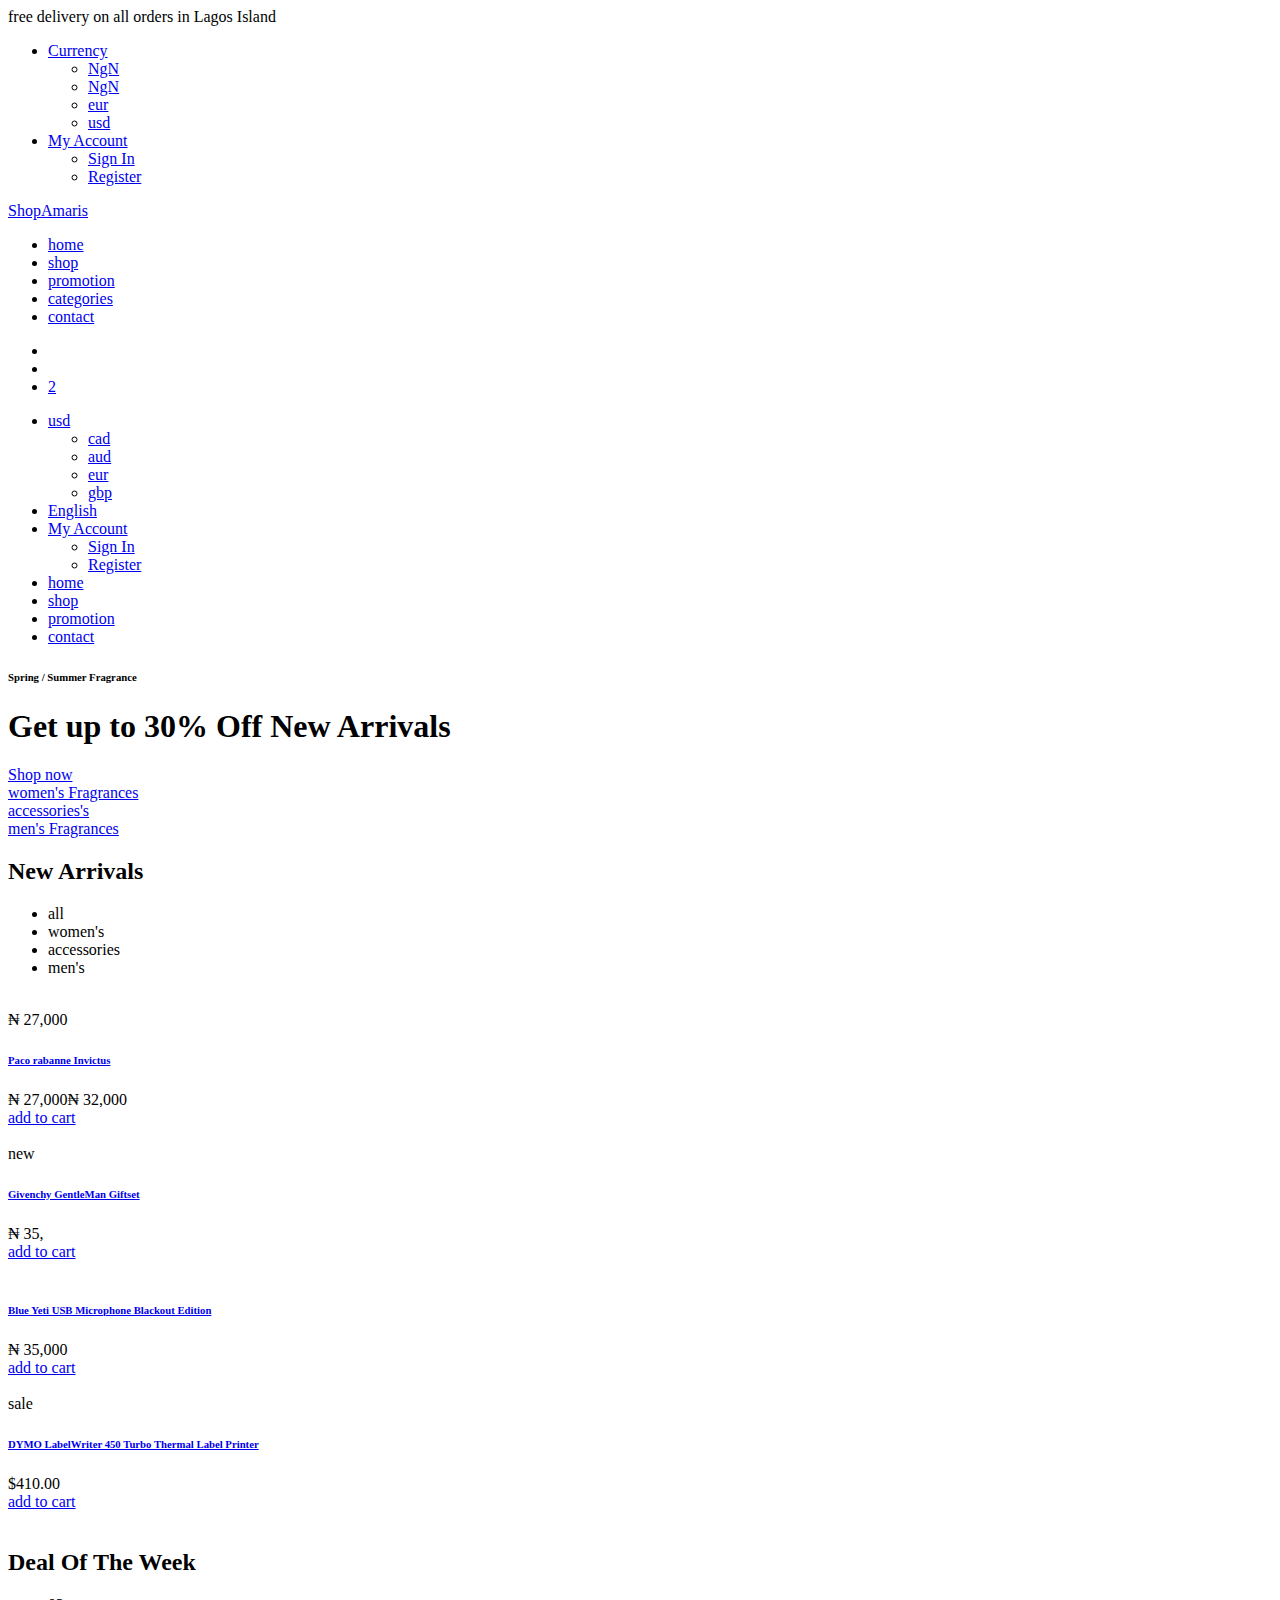
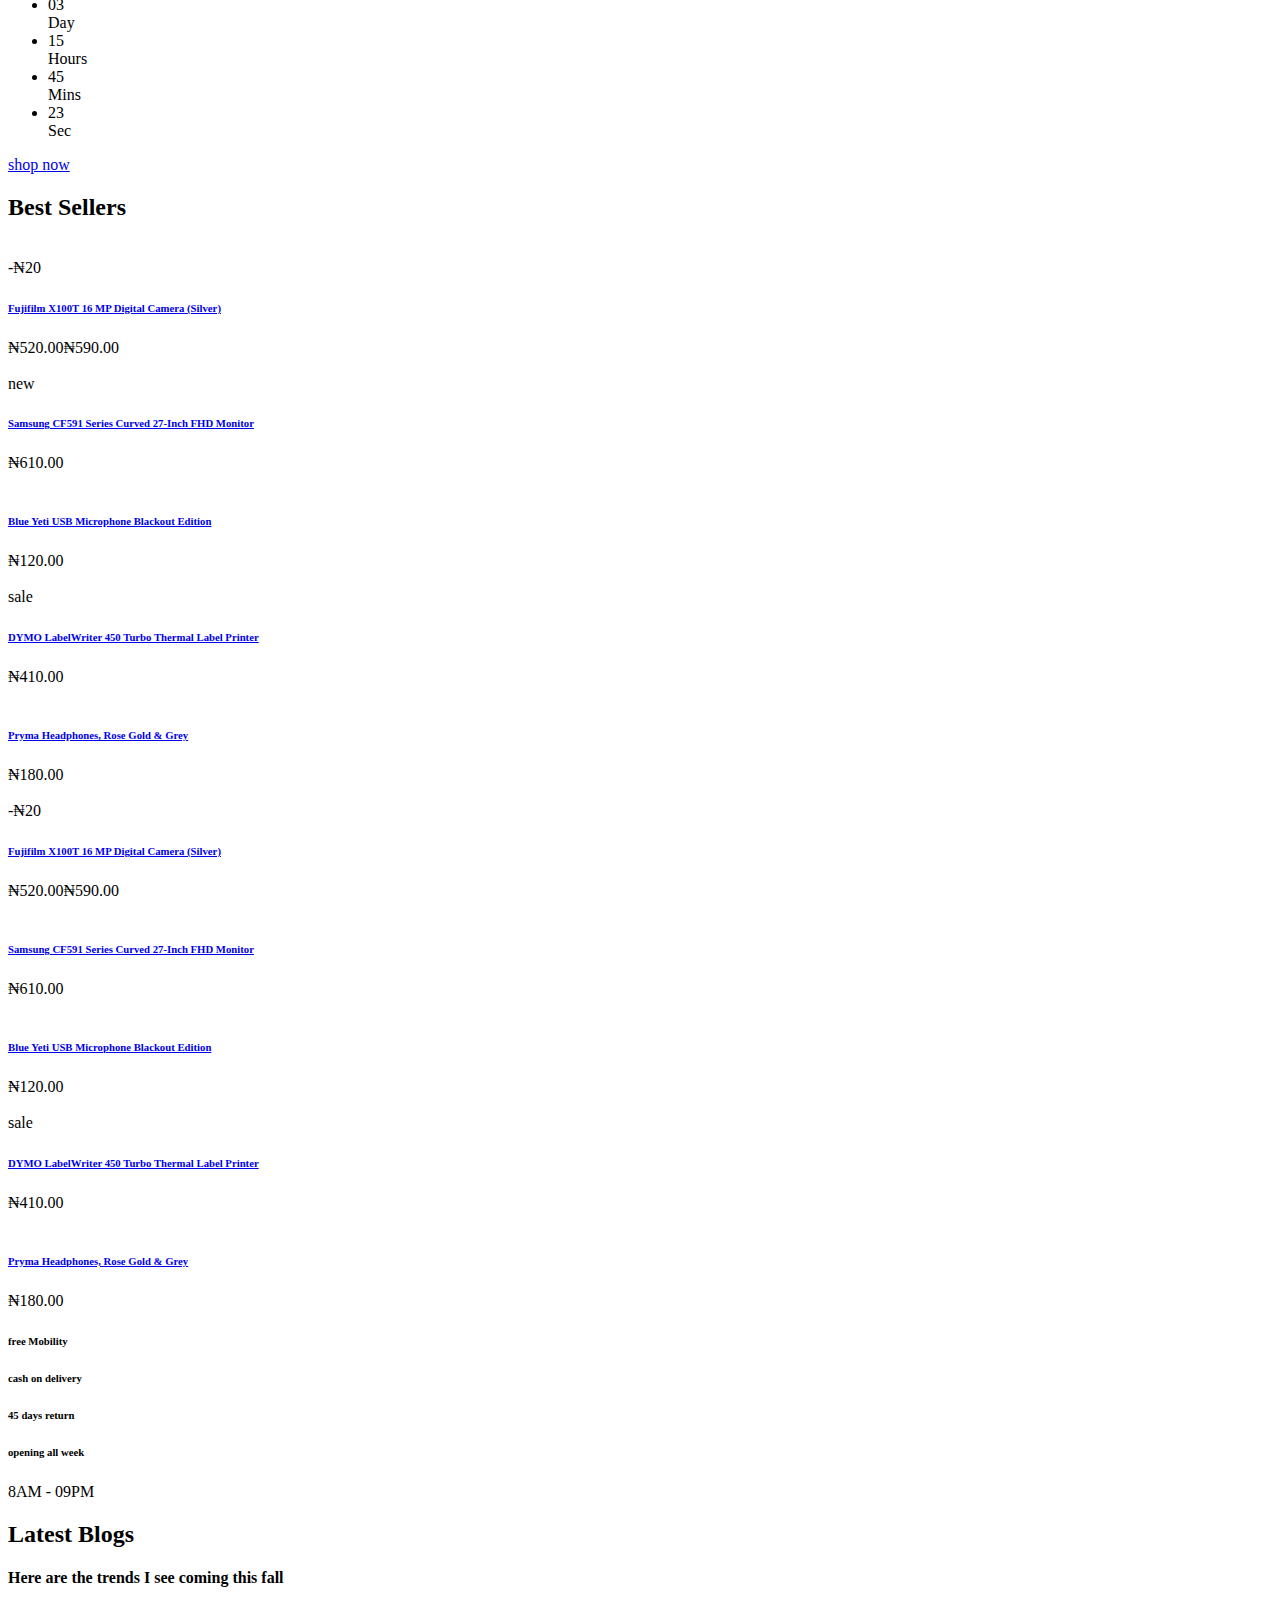
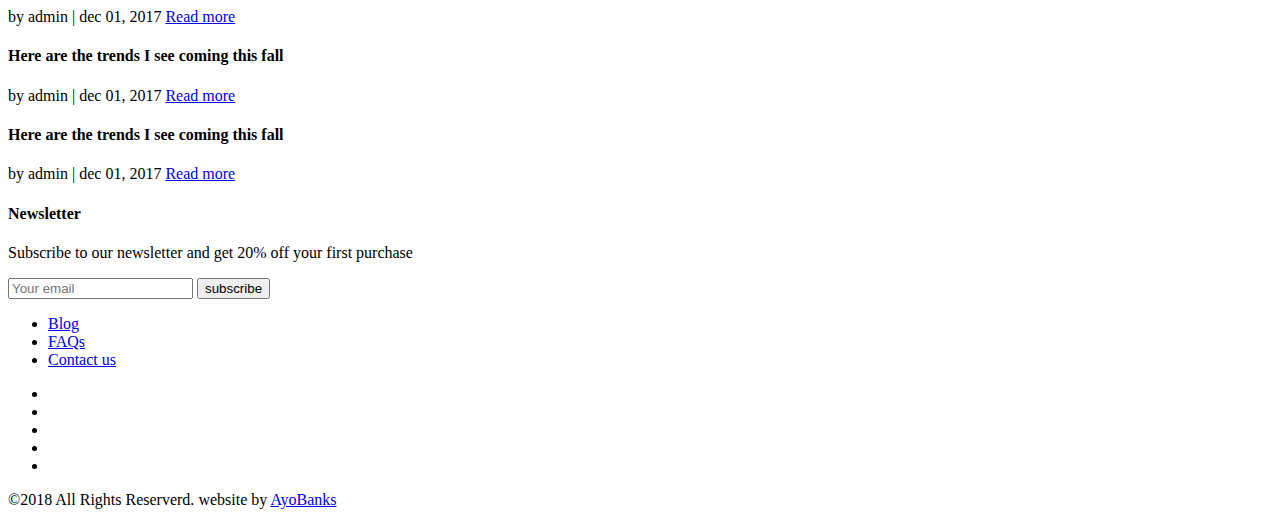
==== site/index.html @ 8f97633c "Obum's" ====
<!DOCTYPE html>
<html lang="en">
<head>
<title>Shopamaris</title>
<link rel="icon" href="shop.jpg" type="image/gif" sizes="40x40">
<meta charset="utf-8">
<meta http-equiv="X-UA-Compatible" content="IE=edge">
<meta name="description" content="Colo Shop Template">
<meta name="viewport" content="width=device-width, initial-scale=1">
<link rel="stylesheet" type="text/css" href="styles/bootstrap4/bootstrap.min.css">
<link href="plugins/font-awesome-4.7.0/css/font-awesome.min.css" rel="stylesheet" type="text/css">
<link rel="stylesheet" type="text/css" href="plugins/OwlCarousel2-2.2.1/owl.carousel.css">
<link rel="stylesheet" type="text/css" href="plugins/OwlCarousel2-2.2.1/owl.theme.default.css">
<link rel="stylesheet" type="text/css" href="plugins/OwlCarousel2-2.2.1/animate.css">
<link rel="stylesheet" type="text/css" href="styles/main_styles.css">
<link rel="stylesheet" type="text/css" href="styles/responsive.css">
</head>

<body>

<div class="super_container">

	<!-- Header -->

	<header class="header trans_300">

		<!-- Top Navigation -->

		<div class="top_nav">
			<div class="container">
				<div class="row">
					<div class="col-md-6">
						<div class="top_nav_left">free delivery on all orders in Lagos Island </div>
					</div>
					<div class="col-md-6 text-right">
						<div class="top_nav_right">
							<ul class="top_nav_menu">

								<!-- Currency / Language / My Account -->

								<li class="currency">
									<a href="#">
										Currency
										<i class="fa fa-angle-down"></i>
									</a>
									<ul class="currency_selection">
										<li><a href="#">NgN</a></li>
										<li><a href="#">NgN</a></li>
										<li><a href="#">eur</a></li>
										<li><a href="#">usd</a></li>
									</ul>
								</li>
								<!----<li class="language">
									<a href="#">
										English
										<i class="fa fa-angle-down"></i>
									</a>
									<ul class="language_selection">
										<li><a href="#">French</a></li>
										<li><a href="#">Italian</a></li>
										<li><a href="#">German</a></li>
										<li><a href="#">Spanish</a></li>
									</ul>-->
								</li>
								<li class="account">
									<a href="#">
										My Account
										<i class="fa fa-angle-down"></i>
									</a>
									<ul class="account_selection">
										<li><a href="#"><i class="fa fa-sign-in" aria-hidden="true"></i>Sign In</a></li>
										<li><a href="#"><i class="fa fa-user-plus" aria-hidden="true"></i>Register</a></li>
									</ul>
								</li>
							</ul>
						</div>
					</div>
				</div>
			</div>
		</div>

		<!-- Main Navigation -->

		<div class="main_nav_container">
			<div class="container">
				<div class="row">
					<div class="col-lg-12 text-right">
						<div class="logo_container">
							<a href="#">Shop<span>Amaris</span></a>
						</div>
						<nav class="navbar">
							<ul class="navbar_menu">
								<li><a href="#">home</a></li>
								<li><a href="#">shop</a></li>
								<li><a href="#">promotion</a></li>
								<li><a href="categories.html">categories</a></li>
								<li><a href="contact.html">contact</a></li>
							</ul>
							<ul class="navbar_user">
								<li><a href="#"><i class="fa fa-search" aria-hidden="true"></i></a></li>
								<li><a href="#"><i class="fa fa-user" aria-hidden="true"></i></a></li>
								<li class="checkout">
									<a href="#">
										<i class="fa fa-shopping-cart" aria-hidden="true"></i>
										<span id="checkout_items" class="checkout_items">2</span>
									</a>
								</li>
							</ul>
							<div class="hamburger_container">
								<i class="fa fa-bars" aria-hidden="true"></i>
							</div>
						</nav>
					</div>
				</div>
			</div>
		</div>

	</header>

	<div class="fs_menu_overlay"></div>
	<div class="hamburger_menu">
		<div class="hamburger_close"><i class="fa fa-times" aria-hidden="true"></i></div>
		<div class="hamburger_menu_content text-right">
			<ul class="menu_top_nav">
				<li class="menu_item has-children">
					<a href="#">
						usd
						<i class="fa fa-angle-down"></i>
					</a>
					<ul class="menu_selection">
						<li><a href="#">cad</a></li>
						<li><a href="#">aud</a></li>
						<li><a href="#">eur</a></li>
						<li><a href="#">gbp</a></li>
					</ul>
				</li>
				<li class="menu_item has-children">
					<a href="#">
						English
						<i class="fa fa-angle-down"></i>
					</a>
					<!----<ul class="menu_selection">
						<li><a href="#">French</a></li>
						<li><a href="#">Italian</a></li>
						<li><a href="#">German</a></li>
						<li><a href="#">Spanish</a></li>
					</ul>-->
				</li>
				<li class="menu_item has-children">
					<a href="#">
						My Account
						<i class="fa fa-angle-down"></i>
					</a>
					<ul class="menu_selection">
						<li><a href="#"><i class="fa fa-sign-in" aria-hidden="true"></i>Sign In</a></li>
						<li><a href="#"><i class="fa fa-user-plus" aria-hidden="true"></i>Register</a></li>
					</ul>
				</li>
				<li class="menu_item"><a href="#">home</a></li>
				<li class="menu_item"><a href="#">shop</a></li>
				<li class="menu_item"><a href="#">promotion</a></li>
				<li class="menu_item"><a href="#">contact</a></li>
			</ul>
		</div>
	</div>

	<!-- Slider -->

	<div class="main_slider" style="background-image:url(images/titi11.jpg)">
		<div class="container fill_height">
			<div class="row align-items-center fill_height">
				<div class="col">
					<div class="main_slider_content">
						<h6>Spring / Summer Fragrance</h6>
						<h1>Get up to 30% Off New Arrivals</h1>
						<div class="red_button shop_now_button"><a href="#">Shop now</a></div>
					</div>
				</div>
			</div>
		</div>
	</div>

	<!-- Banner -->

	<div class="banner">
		<div class="container">
			<div class="row">
				<div class="col-md-4">
					<div class="banner_item align-items-center" style="background-image:url(images/titi8.jpg)">
						<div class="banner_category">
							<a href="categories.html">women's Fragrances</a>
						</div>
					</div>
				</div>
				<div class="col-md-4">
					<div class="banner_item align-items-center" style="background-image:url(images/banner_2.jpg)">
						<div class="banner_category">
							<a href="categories.html">accessories's</a>
						</div>
					</div>
				</div>
				<div class="col-md-4">
					<div class="banner_item align-items-center" style="background-image:url(images/banner_3.jpg)">
						<div class="banner_category">
							<a href="categories.html">men's Fragrances</a>
						</div>
					</div>
				</div>
			</div>
		</div>
	</div>

	<!-- New Arrivals -->

	<div class="new_arrivals">
		<div class="container">
			<div class="row">
				<div class="col text-center">
					<div class="section_title new_arrivals_title">
						<h2>New Arrivals</h2>
					</div>
				</div>
			</div>
			<div class="row align-items-center">
				<div class="col text-center">
					<div class="new_arrivals_sorting">
						<ul class="arrivals_grid_sorting clearfix button-group filters-button-group">
							<li class="grid_sorting_button button d-flex flex-column justify-content-center align-items-center active is-checked" data-filter="*">all</li>
							<li class="grid_sorting_button button d-flex flex-column justify-content-center align-items-center" data-filter=".women">women's</li>
							<li class="grid_sorting_button button d-flex flex-column justify-content-center align-items-center" data-filter=".accessories">accessories</li>
							<li class="grid_sorting_button button d-flex flex-column justify-content-center align-items-center" data-filter=".men">men's</li>
						</ul>
					</div>
				</div>
			</div>
			<div class="row">
				<div class="col">
					<div class="product-grid" data-isotope='{ "itemSelector": ".product-item", "layoutMode": "fitRows" }'>

						<!-- Product 1 -->

						<div class="product-item men">
							<div class="product discount product_filter">
								<div class="product_image">
									<img src="images/paco.jpg" alt="">
								</div>
								<div class="favorite favorite_left"></div>
								<div class="product_bubble product_bubble_right product_bubble_red d-flex flex-column align-items-center"><span>&#8358; 27,000</span></div>
								<div class="product_info">
									<h6 class="product_name"><a href="single.html">Paco rabanne Invictus</a></h6>
									<div class="product_price">&#8358; 27,000<span>&#8358; 32,000<span></div>
								</div>
							</div>
							<div class="red_button add_to_cart_button"><a href="#">add to cart</a></div>
						</div>

						<!-- Product 2 -->

						<div class="product-item women">
							<div class="product product_filter">
								<div class="product_image">
									<img src="images/givenchy.jpg" alt="">
								</div>
								<div class="favorite"></div>
								<div class="product_bubble product_bubble_left product_bubble_green d-flex flex-column align-items-center"><span>new</span></div>
								<div class="product_info">
									<h6 class="product_name"><a href="single.html">Givenchy GentleMan Giftset</a></h6>
									<div class="product_price">&#8358; 35,</div>
								</div>
							</div>
							<div class="red_button add_to_cart_button"><a href="#">add to cart</a></div>
						</div>

						<!-- Product 3 -->

						<div class="product-item women">
							<div class="product product_filter">
								<div class="product_image">
									<img src="images/lacome.jpg" alt="">
								</div>
								<div class="favorite"></div>
								<div class="product_info">
									<h6 class="product_name"><a href="single.html">Blue Yeti USB Microphone Blackout Edition</a></h6>
									<div class="product_price">&#8358; 35,000</div>
								</div>
							</div>
							<div class="red_button add_to_cart_button"><a href="#">add to cart</a></div>
						</div>

						<!-- Product 4 -->

						<div class="product-item accessories">
							<div class="product product_filter">
								<div class="product_image">
									<img src="images/orange.jpg" alt="">
								</div>
								<div class="product_bubble product_bubble_right product_bubble_red d-flex flex-column align-items-center"><span>sale</span></div>
								<div class="favorite favorite_left"></div>
								<div class="product_info">
									<h6 class="product_name"><a href="single.html">DYMO LabelWriter 450 Turbo Thermal Label Printer</a></h6>
									<div class="product_price">$410.00</div>
								</div>
							</div>
							<div class="red_button add_to_cart_button"><a href="#">add to cart</a></div>
						</div>

						<!-- Product 5 -->

						<!---<div class="product-item women men">
							<div class="product product_filter">
								<div class="product_image">
									<img src="images/supreme.jpg" alt="">
								</div>
								<div class="favorite"></div>
								<div class="product_info">
									<h6 class="product_name"><a href="single.html">Pryma Headphones, Rose Gold & Grey</a></h6>
									<div class="product_price">$180.00</div>
								</div>
							</div>
							<div class="red_button add_to_cart_button"><a href="#">add to cart</a></div>
						</div>

						<!-- Product 6 

						<div class="product-item accessories">
							<div class="product discount product_filter">
								<div class="product_image">
									<img src="images/Rogue man Rihanna.jpg" alt="">
								</div>
								<div class="favorite favorite_left"></div>
								<div class="product_bubble product_bubble_right product_bubble_red d-flex flex-column align-items-center"><span></span></div>
								<div class="product_info">
									<h6 class="product_name"><a href="#single.html">Ayobanks Sun Shades</a></h6>
									<div class="product_price">$520.00<span>$590.00</span></div>
								</div>
							</div>
							<div class="red_button add_to_cart_button"><a href="#">add to cart</a></div>
						</div>

						<!-- Product 7 

						<div class="product-item women">
							<div class="product product_filter">
								<div class="product_image">
									<img src="images/black.jpg" alt="">
								</div>
								<div class="favorite"></div>
								<div class="product_info">
									<h6 class="product_name"><a href="single.html">Samsung CF591 Series Curved 27-Inch FHD Monitor</a></h6>
									<div class="product_price">$610.00</div>
								</div>
							</div>
							<div class="red_button add_to_cart_button"><a href="#">add to cart</a></div>
						</div>

						<!-- Product 8 

						<div class="product-item accessories">
							<div class="product product_filter">
								<div class="product_image">
									<img src="images/titi3.jpg" alt="">
								</div>
								<div class="favorite"></div>
								<div class="product_info">
									<h6 class="product_name"><a href="single.html">Blue Yeti USB Microphone Blackout Edition</a></h6>
									<div class="product_price">$120.00</div>
								</div>
							</div>
							<div class="red_button add_to_cart_button"><a href="#">add to cart</a></div>
						</div>

						<!-- Product 9 

						<div class="product-item men">
							<div class="product product_filter">
								<div class="product_image">
									<img src="images/titi9.jpg" alt="">
								</div>
								<div class="product_bubble product_bubble_right product_bubble_red d-flex flex-column align-items-center"><span>sale</span></div>
								<div class="favorite favorite_left"></div>
								<div class="product_info">
									<h6 class="product_name"><a href="single.html">DYMO LabelWriter 450 Turbo Thermal Label Printer</a></h6>
									<div class="product_price">$410.00</div>
								</div>
							</div>
							<div class="red_button add_to_cart_button"><a href="#">add to cart</a></div>
						</div>

						<!-- Product 10 

						<div class="product-item men">
							<div class="product product_filter">
								<div class="product_image">
									<img src="images/titi7.jpg" alt="">
								</div>
								<div class="favorite"></div>
								<div class="product_info">
									<h6 class="product_name"><a href="single.html">Pryma Headphones, Rose Gold & Grey</a></h6>
									<div class="product_price">$180.00</div>
								</div>
							</div>
							<div class="red_button add_to_cart_button"><a href="#">add to cart</a></div>
						</div>-->
					</div>
				</div>
			</div>
		</div>
	</div>

	<!-- Deal of the week -->

	<div class="deal_ofthe_week">
		<div class="container">
			<div class="row align-items-center">
				<div class="col-lg-6">
					<div class="deal_ofthe_week_img">
						<img src="images/titi6.jpg" alt="">
					</div>
				</div>
				<div class="col-lg-6 text-right deal_ofthe_week_col">
					<div class="deal_ofthe_week_content d-flex flex-column align-items-center float-right">
						<div class="section_title">
							<h2>Deal Of The Week</h2>
						</div>
						<ul class="timer">
							<li class="d-inline-flex flex-column justify-content-center align-items-center">
								<div id="day" class="timer_num">03</div>
								<div class="timer_unit">Day</div>
							</li>
							<li class="d-inline-flex flex-column justify-content-center align-items-center">
								<div id="hour" class="timer_num">15</div>
								<div class="timer_unit">Hours</div>
							</li>
							<li class="d-inline-flex flex-column justify-content-center align-items-center">
								<div id="minute" class="timer_num">45</div>
								<div class="timer_unit">Mins</div>
							</li>
							<li class="d-inline-flex flex-column justify-content-center align-items-center">
								<div id="second" class="timer_num">23</div>
								<div class="timer_unit">Sec</div>
							</li>
						</ul>
						<div class="red_button deal_ofthe_week_button"><a href="#">shop now</a></div>
					</div>
				</div>
			</div>
		</div>
	</div>

	<!-- Best Sellers -->

	<div class="best_sellers">
		<div class="container">
			<div class="row">
				<div class="col text-center">
					<div class="section_title new_arrivals_title">
						<h2>Best Sellers</h2>
					</div>
				</div>
			</div>
			<div class="row">
				<div class="col">
					<div class="product_slider_container">
						<div class="owl-carousel owl-theme product_slider">

							<!-- Slide 1 -->

							<div class="owl-item product_slider_item">
								<div class="product-item">
									<div class="product discount">
										<div class="product_image">
											<img src="images/product_1.png" alt="">
										</div>
										<div class="favorite favorite_left"></div>
										<div class="product_bubble product_bubble_right product_bubble_red d-flex flex-column align-items-center"><span>-&#8358;20</span></div>
										<div class="product_info">
											<h6 class="product_name"><a href="single.html">Fujifilm X100T 16 MP Digital Camera (Silver)</a></h6>
											<div class="product_price">&#8358;520.00<span>&#8358;590.00</span></div>
										</div>
									</div>
								</div>
							</div>

							<!-- Slide 2 -->

							<div class="owl-item product_slider_item">
								<div class="product-item women">
									<div class="product">
										<div class="product_image">
											<img src="images/product_2.png" alt="">
										</div>
										<div class="favorite"></div>
										<div class="product_bubble product_bubble_left product_bubble_green d-flex flex-column align-items-center"><span>new</span></div>
										<div class="product_info">
											<h6 class="product_name"><a href="single.html">Samsung CF591 Series Curved 27-Inch FHD Monitor</a></h6>
											<div class="product_price">&#8358;610.00</div>
										</div>
									</div>
								</div>
							</div>

							<!-- Slide 3 -->

							<div class="owl-item product_slider_item">
								<div class="product-item women">
									<div class="product">
										<div class="product_image">
											<img src="images/product_3.png" alt="">
										</div>
										<div class="favorite"></div>
										<div class="product_info">
											<h6 class="product_name"><a href="single.html">Blue Yeti USB Microphone Blackout Edition</a></h6>
											<div class="product_price">&#8358;120.00</div>
										</div>
									</div>
								</div>
							</div>

							<!-- Slide 4 -->

							<div class="owl-item product_slider_item">
								<div class="product-item accessories">
									<div class="product">
										<div class="product_image">
											<img src="images/product_4.png" alt="">
										</div>
										<div class="product_bubble product_bubble_right product_bubble_red d-flex flex-column align-items-center"><span>sale</span></div>
										<div class="favorite favorite_left"></div>
										<div class="product_info">
											<h6 class="product_name"><a href="single.html">DYMO LabelWriter 450 Turbo Thermal Label Printer</a></h6>
											<div class="product_price">&#8358;410.00</div>
										</div>
									</div>
								</div>
							</div>

							<!-- Slide 5 -->

							<div class="owl-item product_slider_item">
								<div class="product-item women men">
									<div class="product">
										<div class="product_image">
											<img src="images/product_5.png" alt="">
										</div>
										<div class="favorite"></div>
										<div class="product_info">
											<h6 class="product_name"><a href="single.html">Pryma Headphones, Rose Gold & Grey</a></h6>
											<div class="product_price">&#8358;180.00</div>
										</div>
									</div>
								</div>
							</div>

							<!-- Slide 6 -->

							<div class="owl-item product_slider_item">
								<div class="product-item accessories">
									<div class="product discount">
										<div class="product_image">
											<img src="images/product_6.png" alt="">
										</div>
										<div class="favorite favorite_left"></div>
										<div class="product_bubble product_bubble_right product_bubble_red d-flex flex-column align-items-center"><span>-&#8358;20</span></div>
										<div class="product_info">
											<h6 class="product_name"><a href="single.html">Fujifilm X100T 16 MP Digital Camera (Silver)</a></h6>
											<div class="product_price">&#8358;520.00<span>&#8358;590.00</span></div>
										</div>
									</div>
								</div>
							</div>

							<!-- Slide 7 -->

							<div class="owl-item product_slider_item">
								<div class="product-item women">
									<div class="product">
										<div class="product_image">
											<img src="images/product_7.png" alt="">
										</div>
										<div class="favorite"></div>
										<div class="product_info">
											<h6 class="product_name"><a href="single.html">Samsung CF591 Series Curved 27-Inch FHD Monitor</a></h6>
											<div class="product_price">&#8358;610.00</div>
										</div>
									</div>
								</div>
							</div>

							<!-- Slide 8 -->

							<div class="owl-item product_slider_item">
								<div class="product-item accessories">
									<div class="product">
										<div class="product_image">
											<img src="images/product_8.png" alt="">
										</div>
										<div class="favorite"></div>
										<div class="product_info">
											<h6 class="product_name"><a href="single.html">Blue Yeti USB Microphone Blackout Edition</a></h6>
											<div class="product_price">&#8358;120.00</div>
										</div>
									</div>
								</div>
							</div>

							<!-- Slide 9 -->

							<div class="owl-item product_slider_item">
								<div class="product-item men">
									<div class="product">
										<div class="product_image">
											<img src="images/product_9.png" alt="">
										</div>
										<div class="product_bubble product_bubble_right product_bubble_red d-flex flex-column align-items-center"><span>sale</span></div>
										<div class="favorite favorite_left"></div>
										<div class="product_info">
											<h6 class="product_name"><a href="single.html">DYMO LabelWriter 450 Turbo Thermal Label Printer</a></h6>
											<div class="product_price">&#8358;410.00</div>
										</div>
									</div>
								</div>
							</div>

							<!-- Slide 10 -->

							<div class="owl-item product_slider_item">
								<div class="product-item men">
									<div class="product">
										<div class="product_image">
											<img src="images/product_10.png" alt="">
										</div>
										<div class="favorite"></div>
										<div class="product_info">
											<h6 class="product_name"><a href="single.html">Pryma Headphones, Rose Gold & Grey</a></h6>
											<div class="product_price">&#8358;180.00</div>
										</div>
									</div>
								</div>
							</div>
						</div>

						<!-- Slider Navigation -->

						<div class="product_slider_nav_left product_slider_nav d-flex align-items-center justify-content-center flex-column">
							<i class="fa fa-chevron-left" aria-hidden="true"></i>
						</div>
						<div class="product_slider_nav_right product_slider_nav d-flex align-items-center justify-content-center flex-column">
							<i class="fa fa-chevron-right" aria-hidden="true"></i>
						</div>
					</div>
				</div>
			</div>
		</div>
	</div>

	<!-- Benefit -->

	<div class="benefit">
		<div class="container">
			<div class="row benefit_row">
				<div class="col-lg-3 benefit_col">
					<div class="benefit_item d-flex flex-row align-items-center">
						<div class="benefit_icon"><i class="fa fa-truck" aria-hidden="true"></i></div>
						<div class="benefit_content">
							<h6>free Mobility</h6>
							<p></p>
						</div>
					</div>
				</div>
				<div class="col-lg-3 benefit_col">
					<div class="benefit_item d-flex flex-row align-items-center">
						<div class="benefit_icon"><i class="fa fa-money" aria-hidden="true"></i></div>
						<div class="benefit_content">
							<h6>cash on delivery</h6>
							<p></p>
						</div>
					</div>
				</div>
				<div class="col-lg-3 benefit_col">
					<div class="benefit_item d-flex flex-row align-items-center">
						<div class="benefit_icon"><i class="fa fa-undo" aria-hidden="true"></i></div>
						<div class="benefit_content">
							<h6>45 days return</h6>
							<p></p>
						</div>
					</div>
				</div>
				<div class="col-lg-3 benefit_col">
					<div class="benefit_item d-flex flex-row align-items-center">
						<div class="benefit_icon"><i class="fa fa-clock-o" aria-hidden="true"></i></div>
						<div class="benefit_content">
							<h6>opening all week</h6>
							<p>8AM - 09PM</p>
						</div>
					</div>
				</div>
			</div>
		</div>
	</div>

	<!-- Blogs -->

	<div class="blogs">
		<div class="container">
			<div class="row">
				<div class="col text-center">
					<div class="section_title">
						<h2>Latest Blogs</h2>
					</div>
				</div>
			</div>
			<div class="row blogs_container">
				<div class="col-lg-4 blog_item_col">
					<div class="blog_item">
						<div class="blog_background" style="background-image:url(images/blog_1.jpg)"></div>
						<div class="blog_content d-flex flex-column align-items-center justify-content-center text-center">
							<h4 class="blog_title">Here are the trends I see coming this fall</h4>
							<span class="blog_meta">by admin | dec 01, 2017</span>
							<a class="blog_more" href="#">Read more</a>
						</div>
					</div>
				</div>
				<div class="col-lg-4 blog_item_col">
					<div class="blog_item">
						<div class="blog_background" style="background-image:url(images/blog_2.jpg)"></div>
						<div class="blog_content d-flex flex-column align-items-center justify-content-center text-center">
							<h4 class="blog_title">Here are the trends I see coming this fall</h4>
							<span class="blog_meta">by admin | dec 01, 2017</span>
							<a class="blog_more" href="#">Read more</a>
						</div>
					</div>
				</div>
				<div class="col-lg-4 blog_item_col">
					<div class="blog_item">
						<div class="blog_background" style="background-image:url(images/blog_3.jpg)"></div>
						<div class="blog_content d-flex flex-column align-items-center justify-content-center text-center">
							<h4 class="blog_title">Here are the trends I see coming this fall</h4>
							<span class="blog_meta">by admin | dec 01, 2017</span>
							<a class="blog_more" href="#">Read more</a>
						</div>
					</div>
				</div>
			</div>
		</div>
	</div>

	<!-- Newsletter -->

	<div class="newsletter">
		<div class="container">
			<div class="row">
				<div class="col-lg-6">
					<div class="newsletter_text d-flex flex-column justify-content-center align-items-lg-start align-items-md-center text-center">
						<h4>Newsletter</h4>
						<p>Subscribe to our newsletter and get 20% off your first purchase</p>
					</div>
				</div>
				<div class="col-lg-6">
					<form action="post">
						<div class="newsletter_form d-flex flex-md-row flex-column flex-xs-column align-items-center justify-content-lg-end justify-content-center">
							<input id="newsletter_email" type="email" placeholder="Your email" required="required" data-error="Valid email is required.">
							<button id="newsletter_submit" type="submit" class="newsletter_submit_btn trans_300" value="Submit">subscribe</button>
						</div>
					</form>
				</div>
			</div>
		</div>
	</div>

	<!-- Footer -->

	<footer class="footer">
		<div class="container">
			<div class="row">
				<div class="col-lg-6">
					<div class="footer_nav_container d-flex flex-sm-row flex-column align-items-center justify-content-lg-start justify-content-center text-center">
						<ul class="footer_nav">
							<li><a href="#">Blog</a></li>
							<li><a href="#">FAQs</a></li>
							<li><a href="contact.html">Contact us</a></li>
						</ul>
					</div>
				</div>
				<div class="col-lg-6">
					<div class="footer_social d-flex flex-row align-items-center justify-content-lg-end justify-content-center">
						<ul>
							<li><a href="#"><i class="fa fa-facebook" aria-hidden="true"></i></a></li>
							<li><a href="#"><i class="fa fa-twitter" aria-hidden="true"></i></a></li>
							<li><a href="#"><i class="fa fa-instagram" aria-hidden="true"></i></a></li>
							<li><a href="#"><i class="fa fa-skype" aria-hidden="true"></i></a></li>
							<li><a href="#"><i class="fa fa-pinterest" aria-hidden="true"></i></a></li>
						</ul>
					</div>
				</div>
			</div>
			<div class="row">
				<div class="col-lg-12">
					<div class="footer_nav_container">
						<div class="cr">©2018 All Rights Reserverd.  <i class="fa fa-heart-o" aria-hidden="true"></i> website by <a href="#">AyoBanks</a></div>
					</div>
				</div>
			</div>
		</div>
	</footer>

</div>

<script src="js/jquery-3.2.1.min.js"></script>
<script src="styles/bootstrap4/popper.js"></script>
<script src="styles/bootstrap4/bootstrap.min.js"></script>
<script src="plugins/Isotope/isotope.pkgd.min.js"></script>
<script src="plugins/OwlCarousel2-2.2.1/owl.carousel.js"></script>
<script src="plugins/easing/easing.js"></script>
<script src="js/custom.js"></script>
</body>

</html>
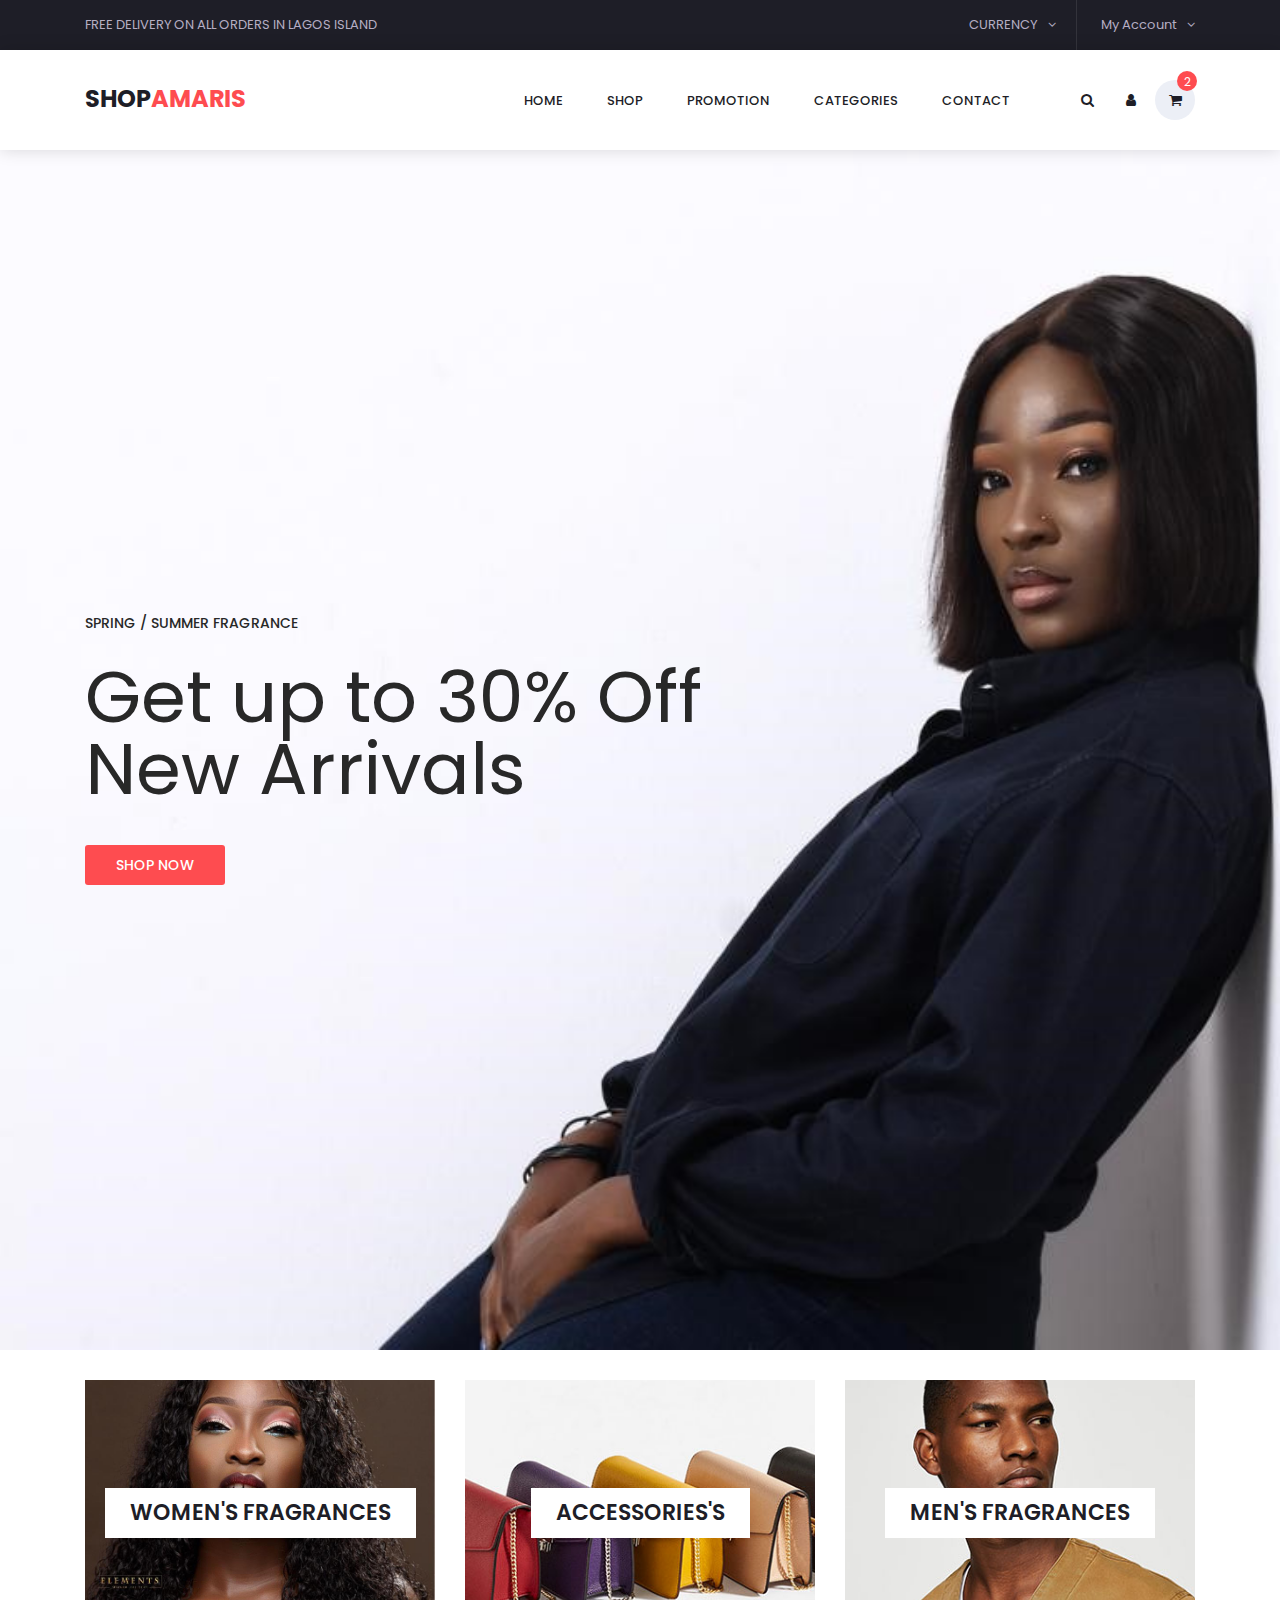
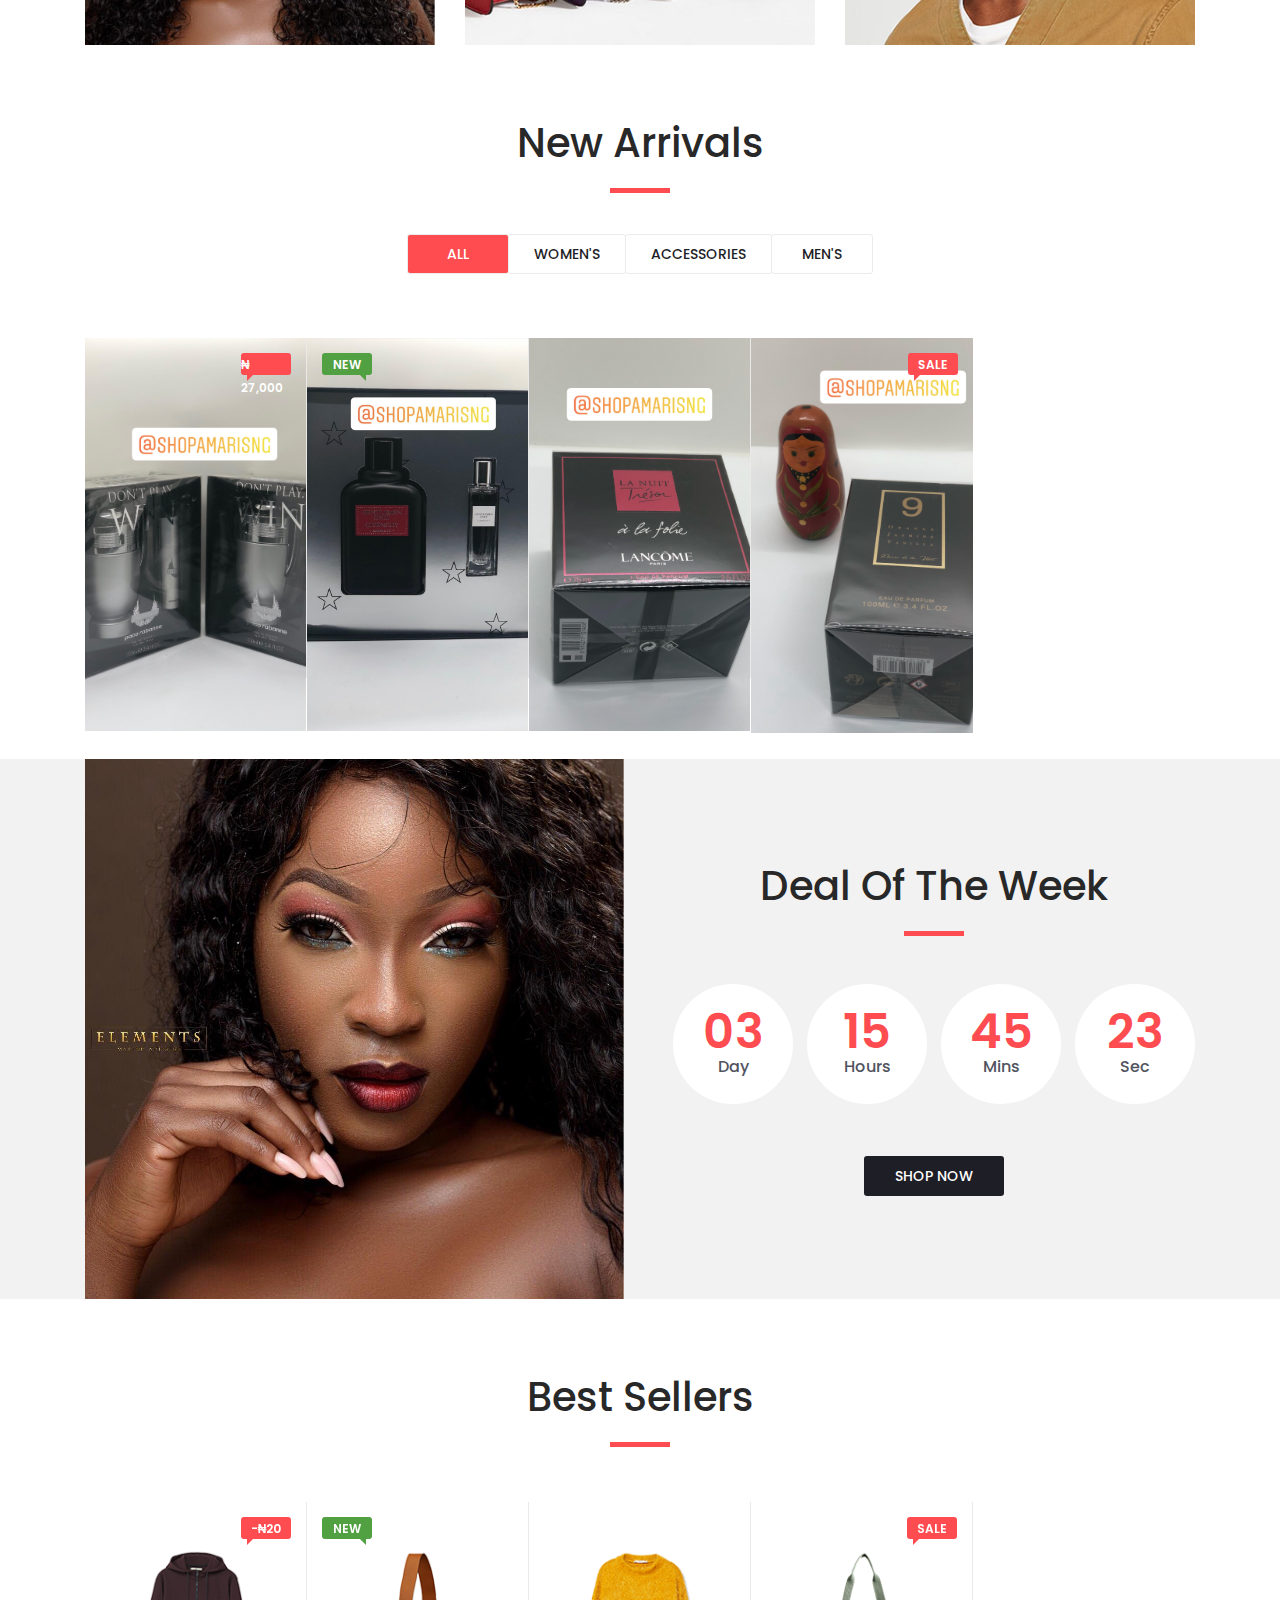
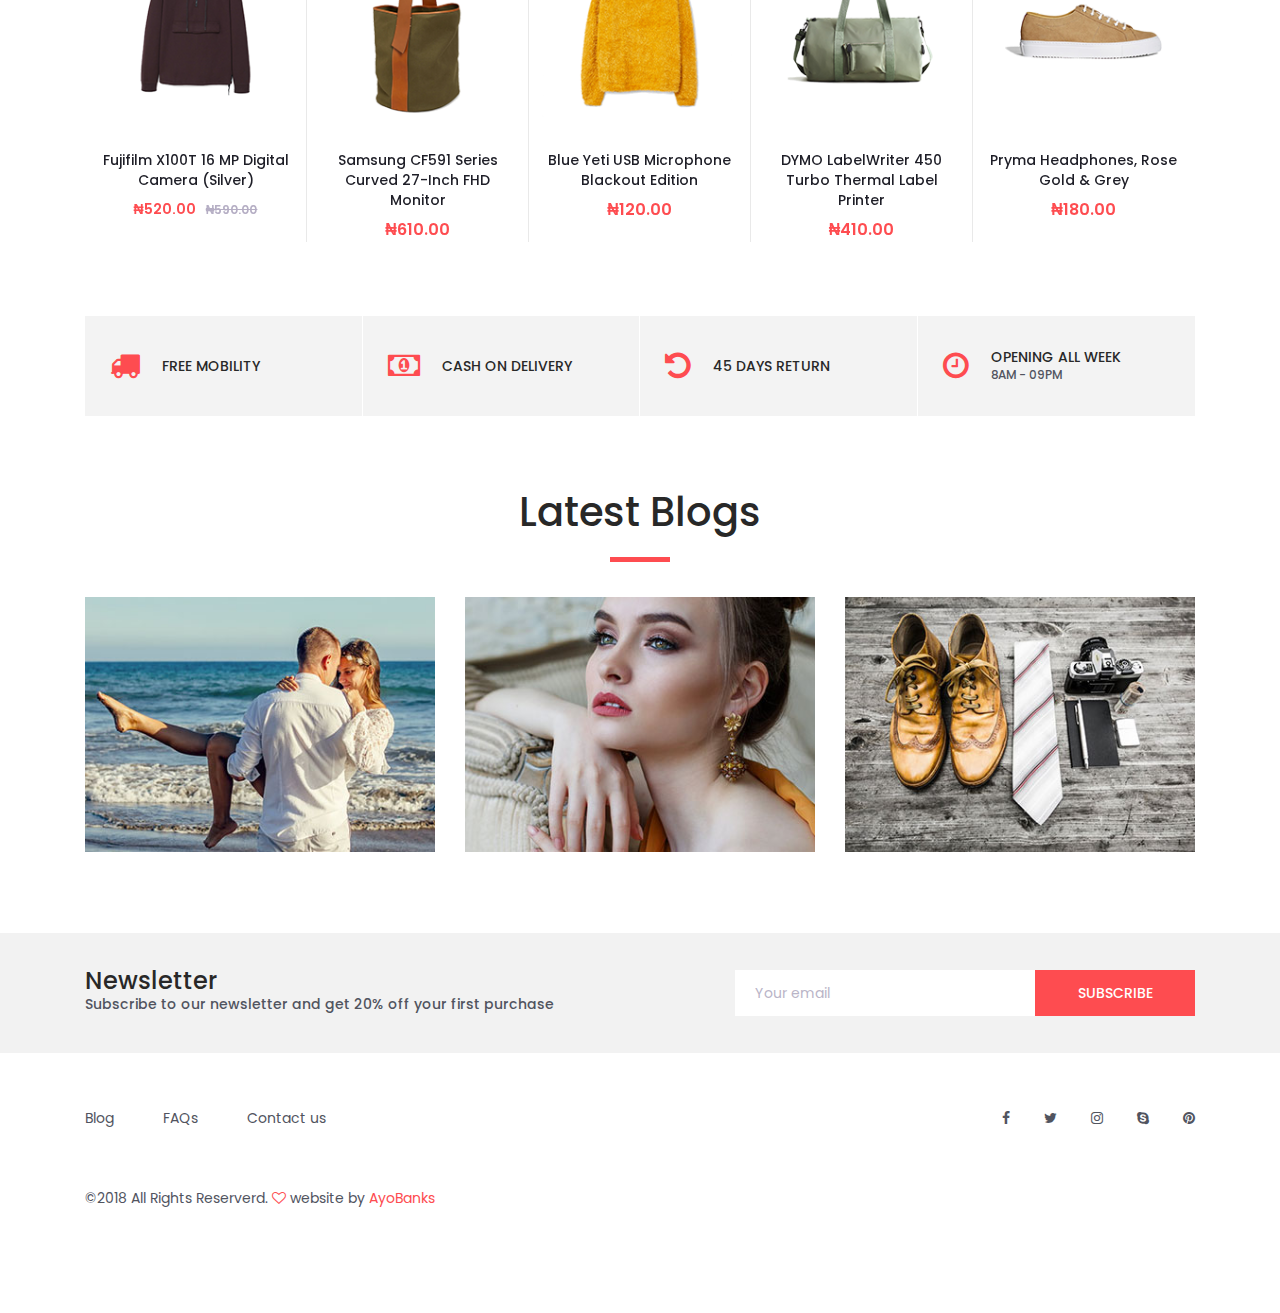
==== commit 03176f03: "Lat" ====
--- a/site/index.html
+++ b/site/index.html
@@ -1,56 +1,57 @@
 <!DOCTYPE html>
 <html lang="en">
+
 <head>
-<title>Shopamaris</title>
-<link rel="icon" href="shop.jpg" type="image/gif" sizes="40x40">
-<meta charset="utf-8">
-<meta http-equiv="X-UA-Compatible" content="IE=edge">
-<meta name="description" content="Colo Shop Template">
-<meta name="viewport" content="width=device-width, initial-scale=1">
-<link rel="stylesheet" type="text/css" href="styles/bootstrap4/bootstrap.min.css">
-<link href="plugins/font-awesome-4.7.0/css/font-awesome.min.css" rel="stylesheet" type="text/css">
-<link rel="stylesheet" type="text/css" href="plugins/OwlCarousel2-2.2.1/owl.carousel.css">
-<link rel="stylesheet" type="text/css" href="plugins/OwlCarousel2-2.2.1/owl.theme.default.css">
-<link rel="stylesheet" type="text/css" href="plugins/OwlCarousel2-2.2.1/animate.css">
-<link rel="stylesheet" type="text/css" href="styles/main_styles.css">
-<link rel="stylesheet" type="text/css" href="styles/responsive.css">
+    <title>Shopamaris</title>
+    <link rel="icon" href="shop.jpg" type="image/gif" sizes="40x40">
+    <meta charset="utf-8">
+    <meta http-equiv="X-UA-Compatible" content="IE=edge">
+    <meta name="description" content="Colo Shop Template">
+    <meta name="viewport" content="width=device-width;initial-scale=1.0">
+    <link rel="stylesheet" type="text/css" href="styles/bootstrap4/bootstrap.min.css">
+    <link href="plugins/font-awesome-4.7.0/css/font-awesome.min.css" rel="stylesheet" type="text/css">
+    <link rel="stylesheet" type="text/css" href="plugins/OwlCarousel2-2.2.1/owl.carousel.css">
+    <link rel="stylesheet" type="text/css" href="plugins/OwlCarousel2-2.2.1/owl.theme.default.css">
+    <link rel="stylesheet" type="text/css" href="plugins/OwlCarousel2-2.2.1/animate.css">
+    <link rel="stylesheet" type="text/css" href="styles/main_styles.css">
+    <link rel="stylesheet" type="text/css" href="styles/responsive.css">
 </head>
 
 <body>
 
-<div class="super_container">
-
-	<!-- Header -->
-
-	<header class="header trans_300">
-
-		<!-- Top Navigation -->
-
-		<div class="top_nav">
-			<div class="container">
-				<div class="row">
-					<div class="col-md-6">
-						<div class="top_nav_left">free delivery on all orders in Lagos Island </div>
-					</div>
-					<div class="col-md-6 text-right">
-						<div class="top_nav_right">
-							<ul class="top_nav_menu">
-
-								<!-- Currency / Language / My Account -->
-
-								<li class="currency">
-									<a href="#">
+    <div class="super_container">
+
+        <!-- Header -->
+
+        <header class="header trans_300">
+
+            <!-- Top Navigation -->
+
+            <div class="top_nav">
+                <div class="container">
+                    <div class="row">
+                        <div class="col-md-6">
+                            <div class="top_nav_left">free delivery on all orders in Lagos Island </div>
+                        </div>
+                        <div class="col-md-6 text-right">
+                            <div class="top_nav_right">
+                                <ul class="top_nav_menu">
+
+                                    <!-- Currency / Language / My Account -->
+
+                                    <li class="currency">
+                                        <a href="#">
 										Currency
 										<i class="fa fa-angle-down"></i>
 									</a>
-									<ul class="currency_selection">
-										<li><a href="#">NgN</a></li>
-										<li><a href="#">NgN</a></li>
-										<li><a href="#">eur</a></li>
-										<li><a href="#">usd</a></li>
-									</ul>
-								</li>
-								<!----<li class="language">
+                                        <ul class="currency_selection">
+                                            <li><a href="#">NgN</a></li>
+                                            <li><a href="#">NgN</a></li>
+                                            <li><a href="#">eur</a></li>
+                                            <li><a href="#">usd</a></li>
+                                        </ul>
+                                    </li>
+                                    <!----<li class="language">
 									<a href="#">
 										English
 										<i class="fa fa-angle-down"></i>
@@ -61,194 +62,194 @@
 										<li><a href="#">German</a></li>
 										<li><a href="#">Spanish</a></li>
 									</ul>-->
-								</li>
-								<li class="account">
-									<a href="#">
+                                    </li>
+                                    <li class="account">
+                                        <a href="#">
 										My Account
 										<i class="fa fa-angle-down"></i>
 									</a>
-									<ul class="account_selection">
-										<li><a href="#"><i class="fa fa-sign-in" aria-hidden="true"></i>Sign In</a></li>
-										<li><a href="#"><i class="fa fa-user-plus" aria-hidden="true"></i>Register</a></li>
-									</ul>
-								</li>
-							</ul>
-						</div>
-					</div>
-				</div>
-			</div>
-		</div>
-
-		<!-- Main Navigation -->
-
-		<div class="main_nav_container">
-			<div class="container">
-				<div class="row">
-					<div class="col-lg-12 text-right">
-						<div class="logo_container">
-							<a href="#">Shop<span>Amaris</span></a>
-						</div>
-						<nav class="navbar">
-							<ul class="navbar_menu">
-								<li><a href="#">home</a></li>
-								<li><a href="#">shop</a></li>
-								<li><a href="#">promotion</a></li>
-								<li><a href="categories.html">categories</a></li>
-								<li><a href="contact.html">contact</a></li>
-							</ul>
-							<ul class="navbar_user">
-								<li><a href="#"><i class="fa fa-search" aria-hidden="true"></i></a></li>
-								<li><a href="#"><i class="fa fa-user" aria-hidden="true"></i></a></li>
-								<li class="checkout">
-									<a href="#">
-										<i class="fa fa-shopping-cart" aria-hidden="true"></i>
-										<span id="checkout_items" class="checkout_items">2</span>
-									</a>
-								</li>
-							</ul>
-							<div class="hamburger_container">
-								<i class="fa fa-bars" aria-hidden="true"></i>
-							</div>
-						</nav>
-					</div>
-				</div>
-			</div>
-		</div>
-
-	</header>
-
-	<div class="fs_menu_overlay"></div>
-	<div class="hamburger_menu">
-		<div class="hamburger_close"><i class="fa fa-times" aria-hidden="true"></i></div>
-		<div class="hamburger_menu_content text-right">
-			<ul class="menu_top_nav">
-				<li class="menu_item has-children">
-					<a href="#">
+                                        <ul class="account_selection">
+                                            <li><a href="#"><i class="fa fa-sign-in" aria-hidden="true"></i>Sign In</a></li>
+                                            <li><a href="#"><i class="fa fa-user-plus" aria-hidden="true"></i>Register</a></li>
+                                        </ul>
+                                    </li>
+                                </ul>
+                            </div>
+                        </div>
+                    </div>
+                </div>
+            </div>
+
+            <!-- Main Navigation -->
+
+            <div class="main_nav_container">
+                <div class="container">
+                    <div class="row">
+                        <div class="col-lg-12 text-right">
+                            <div class="logo_container">
+                                <a href="#">Shop<span>Amaris</span></a>
+                            </div>
+                            <nav class="navbar">
+                                <ul class="navbar_menu">
+                                    <li><a href="#">home</a></li>
+                                    <li><a href="#">shop</a></li>
+                                    <li><a href="#">promotion</a></li>
+                                    <li><a href="categories.html">categories</a></li>
+                                    <li><a href="contact.html">contact</a></li>
+                                </ul>
+                                <ul class="navbar_user">
+                                    <li><a href="#"><i class="fa fa-search" aria-hidden="true"></i></a></li>
+                                    <li><a href="#"><i class="fa fa-user" aria-hidden="true"></i></a></li>
+                                    <li class="checkout">
+                                        <a href="#">
+                                            <i class="fa fa-shopping-cart" aria-hidden="true"></i>
+                                            <span id="checkout_items" class="checkout_items">2</span>
+                                        </a>
+                                    </li>
+                                </ul>
+                                <div class="hamburger_container">
+                                    <i class="fa fa-bars" aria-hidden="true"></i>
+                                </div>
+                            </nav>
+                        </div>
+                    </div>
+                </div>
+            </div>
+
+        </header>
+
+        <div class="fs_menu_overlay"></div>
+        <div class="hamburger_menu">
+            <div class="hamburger_close"><i class="fa fa-times" aria-hidden="true"></i></div>
+            <div class="hamburger_menu_content text-right">
+                <ul class="menu_top_nav">
+                    <li class="menu_item has-children">
+                        <a href="#">
 						usd
 						<i class="fa fa-angle-down"></i>
 					</a>
-					<ul class="menu_selection">
-						<li><a href="#">cad</a></li>
-						<li><a href="#">aud</a></li>
-						<li><a href="#">eur</a></li>
-						<li><a href="#">gbp</a></li>
-					</ul>
-				</li>
-				<li class="menu_item has-children">
-					<a href="#">
+                        <ul class="menu_selection">
+                            <li><a href="#">cad</a></li>
+                            <li><a href="#">aud</a></li>
+                            <li><a href="#">eur</a></li>
+                            <li><a href="#">gbp</a></li>
+                        </ul>
+                    </li>
+                    <li class="menu_item has-children">
+                        <a href="#">
 						English
 						<i class="fa fa-angle-down"></i>
 					</a>
-					<!----<ul class="menu_selection">
+                        <!----<ul class="menu_selection">
 						<li><a href="#">French</a></li>
 						<li><a href="#">Italian</a></li>
 						<li><a href="#">German</a></li>
 						<li><a href="#">Spanish</a></li>
 					</ul>-->
-				</li>
-				<li class="menu_item has-children">
-					<a href="#">
+                    </li>
+                    <li class="menu_item has-children">
+                        <a href="#">
 						My Account
 						<i class="fa fa-angle-down"></i>
 					</a>
-					<ul class="menu_selection">
-						<li><a href="#"><i class="fa fa-sign-in" aria-hidden="true"></i>Sign In</a></li>
-						<li><a href="#"><i class="fa fa-user-plus" aria-hidden="true"></i>Register</a></li>
-					</ul>
-				</li>
-				<li class="menu_item"><a href="#">home</a></li>
-				<li class="menu_item"><a href="#">shop</a></li>
-				<li class="menu_item"><a href="#">promotion</a></li>
-				<li class="menu_item"><a href="#">contact</a></li>
-			</ul>
-		</div>
-	</div>
-
-	<!-- Slider -->
-
-	<div class="main_slider" style="background-image:url(images/titi11.jpg)">
-		<div class="container fill_height">
-			<div class="row align-items-center fill_height">
-				<div class="col">
-					<div class="main_slider_content">
-						<h6>Spring / Summer Fragrance</h6>
-						<h1>Get up to 30% Off New Arrivals</h1>
-						<div class="red_button shop_now_button"><a href="#">Shop now</a></div>
-					</div>
-				</div>
-			</div>
-		</div>
-	</div>
-
-	<!-- Banner -->
-
-	<div class="banner">
-		<div class="container">
-			<div class="row">
-				<div class="col-md-4">
-					<div class="banner_item align-items-center" style="background-image:url(images/titi8.jpg)">
-						<div class="banner_category">
-							<a href="categories.html">women's Fragrances</a>
-						</div>
-					</div>
-				</div>
-				<div class="col-md-4">
-					<div class="banner_item align-items-center" style="background-image:url(images/banner_2.jpg)">
-						<div class="banner_category">
-							<a href="categories.html">accessories's</a>
-						</div>
-					</div>
-				</div>
-				<div class="col-md-4">
-					<div class="banner_item align-items-center" style="background-image:url(images/banner_3.jpg)">
-						<div class="banner_category">
-							<a href="categories.html">men's Fragrances</a>
-						</div>
-					</div>
-				</div>
-			</div>
-		</div>
-	</div>
-
-	<!-- New Arrivals -->
-
-	<div class="new_arrivals">
-		<div class="container">
-			<div class="row">
-				<div class="col text-center">
-					<div class="section_title new_arrivals_title">
-						<h2>New Arrivals</h2>
-					</div>
-				</div>
-			</div>
-			<div class="row align-items-center">
-				<div class="col text-center">
-					<div class="new_arrivals_sorting">
-						<ul class="arrivals_grid_sorting clearfix button-group filters-button-group">
-							<li class="grid_sorting_button button d-flex flex-column justify-content-center align-items-center active is-checked" data-filter="*">all</li>
-							<li class="grid_sorting_button button d-flex flex-column justify-content-center align-items-center" data-filter=".women">women's</li>
-							<li class="grid_sorting_button button d-flex flex-column justify-content-center align-items-center" data-filter=".accessories">accessories</li>
-							<li class="grid_sorting_button button d-flex flex-column justify-content-center align-items-center" data-filter=".men">men's</li>
-						</ul>
-					</div>
-				</div>
-			</div>
-			<div class="row">
-				<div class="col">
-					<div class="product-grid" data-isotope='{ "itemSelector": ".product-item", "layoutMode": "fitRows" }'>
-
-						<!-- Product 1 -->
-
-						<div class="product-item men">
-							<div class="product discount product_filter">
-								<div class="product_image">
-									<img src="images/paco.jpg" alt="">
-								</div>
-								<div class="favorite favorite_left"></div>
-								<div class="product_bubble product_bubble_right product_bubble_red d-flex flex-column align-items-center"><span>&#8358; 27,000</span></div>
-								<div class="product_info">
-									<h6 class="product_name"><a href="single.html">Paco rabanne Invictus</a></h6>
-									<div class="product_price">&#8358; 27,000<span>&#8358; 32,000<span></div>
+                        <ul class="menu_selection">
+                            <li><a href="#"><i class="fa fa-sign-in" aria-hidden="true"></i>Sign In</a></li>
+                            <li><a href="#"><i class="fa fa-user-plus" aria-hidden="true"></i>Register</a></li>
+                        </ul>
+                    </li>
+                    <li class="menu_item"><a href="#">home</a></li>
+                    <li class="menu_item"><a href="#">shop</a></li>
+                    <li class="menu_item"><a href="#">promotion</a></li>
+                    <li class="menu_item"><a href="#">contact</a></li>
+                </ul>
+            </div>
+        </div>
+
+        <!-- Slider -->
+
+        <div class="main_slider" style="background-image:url(images/titi11.jpg)">
+            <div class="container fill_height">
+                <div class="row align-items-center fill_height">
+                    <div class="col">
+                        <div class="main_slider_content">
+                            <h6>Spring / Summer Fragrance</h6>
+                            <h1>Get up to 30% Off New Arrivals</h1>
+                            <div class="red_button shop_now_button"><a href="#">Shop now</a></div>
+                        </div>
+                    </div>
+                </div>
+            </div>
+        </div>
+
+        <!-- Banner -->
+
+        <div class="banner">
+            <div class="container">
+                <div class="row">
+                    <div class="col-md-4">
+                        <div class="banner_item align-items-center" style="background-image:url(images/titi8.jpg)">
+                            <div class="banner_category">
+                                <a href="categories.html">women's Fragrances</a>
+                            </div>
+                        </div>
+                    </div>
+                    <div class="col-md-4">
+                        <div class="banner_item align-items-center" style="background-image:url(images/banner_2.jpg)">
+                            <div class="banner_category">
+                                <a href="categories.html">accessories's</a>
+                            </div>
+                        </div>
+                    </div>
+                    <div class="col-md-4">
+                        <div class="banner_item align-items-center" style="background-image:url(images/banner_3.jpg)">
+                            <div class="banner_category">
+                                <a href="categories.html">men's Fragrances</a>
+                            </div>
+                        </div>
+                    </div>
+                </div>
+            </div>
+        </div>
+
+        <!-- New Arrivals -->
+
+        <div class="new_arrivals">
+            <div class="container">
+                <div class="row">
+                    <div class="col text-center">
+                        <div class="section_title new_arrivals_title">
+                            <h2>New Arrivals</h2>
+                        </div>
+                    </div>
+                </div>
+                <div class="row align-items-center">
+                    <div class="col text-center">
+                        <div class="new_arrivals_sorting">
+                            <ul class="arrivals_grid_sorting clearfix button-group filters-button-group">
+                                <li class="grid_sorting_button button d-flex flex-column justify-content-center align-items-center active is-checked" data-filter="*">all</li>
+                                <li class="grid_sorting_button button d-flex flex-column justify-content-center align-items-center" data-filter=".women">women's</li>
+                                <li class="grid_sorting_button button d-flex flex-column justify-content-center align-items-center" data-filter=".accessories">accessories</li>
+                                <li class="grid_sorting_button button d-flex flex-column justify-content-center align-items-center" data-filter=".men">men's</li>
+                            </ul>
+                        </div>
+                    </div>
+                </div>
+                <div class="row">
+                    <div class="col">
+                        <div class="product-grid" data-isotope='{ "itemSelector": ".product-item", "layoutMode": "fitRows" }'>
+
+                            <!-- Product 1 -->
+
+                            <div class="product-item men">
+                                <div class="product discount product_filter">
+                                    <div class="product_image">
+                                        <img src="images/paco.jpg" alt="">
+                                    </div>
+                                    <div class="favorite favorite_left"></div>
+                                    <div class="product_bubble product_bubble_right product_bubble_red d-flex flex-column align-items-center"><span>&#8358; 27,000</span></div>
+                                    <div class="product_info">
+                                        <h6 class="product_name"><a href="single.html">Paco rabanne Invictus</a></h6>
+                                        <div class="product_price">&#8358; 27,000<span>&#8358; 32,000<span></div>
 								</div>
 							</div>
 							<div class="red_button add_to_cart_button"><a href="#">add to cart</a></div>
@@ -263,36 +264,118 @@
 								</div>
 								<div class="favorite"></div>
 								<div class="product_bubble product_bubble_left product_bubble_green d-flex flex-column align-items-center"><span>new</span></div>
+                                        <div class="product_info">
+                                            <h6 class="product_name"><a href="single.html">Givenchy GentleMan Giftset</a></h6>
+                                            <div class="product_price">&#8358; 35,</div>
+                                        </div>
+                                    </div>
+                                    <div class="red_button add_to_cart_button"><a href="#">add to cart</a></div>
+                                </div>
+
+                                <!-- Product 3 -->
+
+                                <div class="product-item women">
+                                    <div class="product product_filter">
+                                        <div class="product_image">
+                                            <img src="images/lacome.jpg" alt="">
+                                        </div>
+                                        <div class="favorite"></div>
+                                        <div class="product_info">
+                                            <h6 class="product_name"><a href="single.html">Blue Yeti USB Microphone Blackout Edition</a></h6>
+                                            <div class="product_price">&#8358; 35,000</div>
+                                        </div>
+                                    </div>
+                                    <div class="red_button add_to_cart_button"><a href="#">add to cart</a></div>
+                                </div>
+
+                                <!-- Product 4 -->
+
+                                <div class="product-item accessories">
+                                    <div class="product product_filter">
+                                        <div class="product_image">
+                                            <img src="images/orange.jpg" alt="">
+                                        </div>
+                                        <div class="product_bubble product_bubble_right product_bubble_red d-flex flex-column align-items-center"><span>sale</span></div>
+                                        <div class="favorite favorite_left"></div>
+                                        <div class="product_info">
+                                            <h6 class="product_name"><a href="single.html">DYMO LabelWriter 450 Turbo Thermal Label Printer</a></h6>
+                                            <div class="product_price">$410.00</div>
+                                        </div>
+                                    </div>
+                                    <div class="red_button add_to_cart_button"><a href="#">add to cart</a></div>
+                                </div>
+
+                                <!-- Product 5 -->
+
+                                <!---<div class="product-item women men">
+							<div class="product product_filter">
+								<div class="product_image">
+									<img src="images/supreme.jpg" alt="">
+								</div>
+								<div class="favorite"></div>
 								<div class="product_info">
-									<h6 class="product_name"><a href="single.html">Givenchy GentleMan Giftset</a></h6>
-									<div class="product_price">&#8358; 35,</div>
+									<h6 class="product_name"><a href="single.html">Pryma Headphones, Rose Gold & Grey</a></h6>
+									<div class="product_price">$180.00</div>
 								</div>
 							</div>
 							<div class="red_button add_to_cart_button"><a href="#">add to cart</a></div>
 						</div>
 
-						<!-- Product 3 -->
+						<!-- Product 6 
+
+						<div class="product-item accessories">
+							<div class="product discount product_filter">
+								<div class="product_image">
+									<img src="images/Rogue man Rihanna.jpg" alt="">
+								</div>
+								<div class="favorite favorite_left"></div>
+								<div class="product_bubble product_bubble_right product_bubble_red d-flex flex-column align-items-center"><span></span></div>
+								<div class="product_info">
+									<h6 class="product_name"><a href="#single.html">Ayobanks Sun Shades</a></h6>
+									<div class="product_price">$520.00<span>$590.00</span></div>
+								</div>
+							</div>
+							<div class="red_button add_to_cart_button"><a href="#">add to cart</a></div>
+						</div>
+
+						<!-- Product 7 
 
 						<div class="product-item women">
 							<div class="product product_filter">
 								<div class="product_image">
-									<img src="images/lacome.jpg" alt="">
+									<img src="images/black.jpg" alt="">
+								</div>
+								<div class="favorite"></div>
+								<div class="product_info">
+									<h6 class="product_name"><a href="single.html">Samsung CF591 Series Curved 27-Inch FHD Monitor</a></h6>
+									<div class="product_price">$610.00</div>
+								</div>
+							</div>
+							<div class="red_button add_to_cart_button"><a href="#">add to cart</a></div>
+						</div>
+
+						<!-- Product 8 
+
+						<div class="product-item accessories">
+							<div class="product product_filter">
+								<div class="product_image">
+									<img src="images/titi3.jpg" alt="">
 								</div>
 								<div class="favorite"></div>
 								<div class="product_info">
 									<h6 class="product_name"><a href="single.html">Blue Yeti USB Microphone Blackout Edition</a></h6>
-									<div class="product_price">&#8358; 35,000</div>
+									<div class="product_price">$120.00</div>
 								</div>
 							</div>
 							<div class="red_button add_to_cart_button"><a href="#">add to cart</a></div>
 						</div>
 
-						<!-- Product 4 -->
-
-						<div class="product-item accessories">
+						<!-- Product 9 
+
+						<div class="product-item men">
 							<div class="product product_filter">
 								<div class="product_image">
-									<img src="images/orange.jpg" alt="">
+									<img src="images/titi9.jpg" alt="">
 								</div>
 								<div class="product_bubble product_bubble_right product_bubble_red d-flex flex-column align-items-center"><span>sale</span></div>
 								<div class="favorite favorite_left"></div>
@@ -304,12 +387,12 @@
 							<div class="red_button add_to_cart_button"><a href="#">add to cart</a></div>
 						</div>
 
-						<!-- Product 5 -->
-
-						<!---<div class="product-item women men">
+						<!-- Product 10 
+
+						<div class="product-item men">
 							<div class="product product_filter">
 								<div class="product_image">
-									<img src="images/supreme.jpg" alt="">
+									<img src="images/titi7.jpg" alt="">
 								</div>
 								<div class="favorite"></div>
 								<div class="product_info">
@@ -318,500 +401,418 @@
 								</div>
 							</div>
 							<div class="red_button add_to_cart_button"><a href="#">add to cart</a></div>
-						</div>
-
-						<!-- Product 6 
-
-						<div class="product-item accessories">
-							<div class="product discount product_filter">
-								<div class="product_image">
-									<img src="images/Rogue man Rihanna.jpg" alt="">
-								</div>
-								<div class="favorite favorite_left"></div>
-								<div class="product_bubble product_bubble_right product_bubble_red d-flex flex-column align-items-center"><span></span></div>
-								<div class="product_info">
-									<h6 class="product_name"><a href="#single.html">Ayobanks Sun Shades</a></h6>
-									<div class="product_price">$520.00<span>$590.00</span></div>
-								</div>
-							</div>
-							<div class="red_button add_to_cart_button"><a href="#">add to cart</a></div>
-						</div>
-
-						<!-- Product 7 
-
-						<div class="product-item women">
-							<div class="product product_filter">
-								<div class="product_image">
-									<img src="images/black.jpg" alt="">
-								</div>
-								<div class="favorite"></div>
-								<div class="product_info">
-									<h6 class="product_name"><a href="single.html">Samsung CF591 Series Curved 27-Inch FHD Monitor</a></h6>
-									<div class="product_price">$610.00</div>
-								</div>
-							</div>
-							<div class="red_button add_to_cart_button"><a href="#">add to cart</a></div>
-						</div>
-
-						<!-- Product 8 
-
-						<div class="product-item accessories">
-							<div class="product product_filter">
-								<div class="product_image">
-									<img src="images/titi3.jpg" alt="">
-								</div>
-								<div class="favorite"></div>
-								<div class="product_info">
-									<h6 class="product_name"><a href="single.html">Blue Yeti USB Microphone Blackout Edition</a></h6>
-									<div class="product_price">$120.00</div>
-								</div>
-							</div>
-							<div class="red_button add_to_cart_button"><a href="#">add to cart</a></div>
-						</div>
-
-						<!-- Product 9 
-
-						<div class="product-item men">
-							<div class="product product_filter">
-								<div class="product_image">
-									<img src="images/titi9.jpg" alt="">
-								</div>
-								<div class="product_bubble product_bubble_right product_bubble_red d-flex flex-column align-items-center"><span>sale</span></div>
-								<div class="favorite favorite_left"></div>
-								<div class="product_info">
-									<h6 class="product_name"><a href="single.html">DYMO LabelWriter 450 Turbo Thermal Label Printer</a></h6>
-									<div class="product_price">$410.00</div>
-								</div>
-							</div>
-							<div class="red_button add_to_cart_button"><a href="#">add to cart</a></div>
-						</div>
-
-						<!-- Product 10 
-
-						<div class="product-item men">
-							<div class="product product_filter">
-								<div class="product_image">
-									<img src="images/titi7.jpg" alt="">
-								</div>
-								<div class="favorite"></div>
-								<div class="product_info">
-									<h6 class="product_name"><a href="single.html">Pryma Headphones, Rose Gold & Grey</a></h6>
-									<div class="product_price">$180.00</div>
-								</div>
-							</div>
-							<div class="red_button add_to_cart_button"><a href="#">add to cart</a></div>
 						</div>-->
-					</div>
-				</div>
-			</div>
-		</div>
-	</div>
-
-	<!-- Deal of the week -->
-
-	<div class="deal_ofthe_week">
-		<div class="container">
-			<div class="row align-items-center">
-				<div class="col-lg-6">
-					<div class="deal_ofthe_week_img">
-						<img src="images/titi6.jpg" alt="">
-					</div>
-				</div>
-				<div class="col-lg-6 text-right deal_ofthe_week_col">
-					<div class="deal_ofthe_week_content d-flex flex-column align-items-center float-right">
-						<div class="section_title">
-							<h2>Deal Of The Week</h2>
-						</div>
-						<ul class="timer">
-							<li class="d-inline-flex flex-column justify-content-center align-items-center">
-								<div id="day" class="timer_num">03</div>
-								<div class="timer_unit">Day</div>
-							</li>
-							<li class="d-inline-flex flex-column justify-content-center align-items-center">
-								<div id="hour" class="timer_num">15</div>
-								<div class="timer_unit">Hours</div>
-							</li>
-							<li class="d-inline-flex flex-column justify-content-center align-items-center">
-								<div id="minute" class="timer_num">45</div>
-								<div class="timer_unit">Mins</div>
-							</li>
-							<li class="d-inline-flex flex-column justify-content-center align-items-center">
-								<div id="second" class="timer_num">23</div>
-								<div class="timer_unit">Sec</div>
-							</li>
-						</ul>
-						<div class="red_button deal_ofthe_week_button"><a href="#">shop now</a></div>
-					</div>
-				</div>
-			</div>
-		</div>
-	</div>
-
-	<!-- Best Sellers -->
-
-	<div class="best_sellers">
-		<div class="container">
-			<div class="row">
-				<div class="col text-center">
-					<div class="section_title new_arrivals_title">
-						<h2>Best Sellers</h2>
-					</div>
-				</div>
-			</div>
-			<div class="row">
-				<div class="col">
-					<div class="product_slider_container">
-						<div class="owl-carousel owl-theme product_slider">
-
-							<!-- Slide 1 -->
-
-							<div class="owl-item product_slider_item">
-								<div class="product-item">
-									<div class="product discount">
-										<div class="product_image">
-											<img src="images/product_1.png" alt="">
-										</div>
-										<div class="favorite favorite_left"></div>
-										<div class="product_bubble product_bubble_right product_bubble_red d-flex flex-column align-items-center"><span>-&#8358;20</span></div>
-										<div class="product_info">
-											<h6 class="product_name"><a href="single.html">Fujifilm X100T 16 MP Digital Camera (Silver)</a></h6>
-											<div class="product_price">&#8358;520.00<span>&#8358;590.00</span></div>
-										</div>
-									</div>
-								</div>
-							</div>
-
-							<!-- Slide 2 -->
-
-							<div class="owl-item product_slider_item">
-								<div class="product-item women">
-									<div class="product">
-										<div class="product_image">
-											<img src="images/product_2.png" alt="">
-										</div>
-										<div class="favorite"></div>
-										<div class="product_bubble product_bubble_left product_bubble_green d-flex flex-column align-items-center"><span>new</span></div>
-										<div class="product_info">
-											<h6 class="product_name"><a href="single.html">Samsung CF591 Series Curved 27-Inch FHD Monitor</a></h6>
-											<div class="product_price">&#8358;610.00</div>
-										</div>
-									</div>
-								</div>
-							</div>
-
-							<!-- Slide 3 -->
-
-							<div class="owl-item product_slider_item">
-								<div class="product-item women">
-									<div class="product">
-										<div class="product_image">
-											<img src="images/product_3.png" alt="">
-										</div>
-										<div class="favorite"></div>
-										<div class="product_info">
-											<h6 class="product_name"><a href="single.html">Blue Yeti USB Microphone Blackout Edition</a></h6>
-											<div class="product_price">&#8358;120.00</div>
-										</div>
-									</div>
-								</div>
-							</div>
-
-							<!-- Slide 4 -->
-
-							<div class="owl-item product_slider_item">
-								<div class="product-item accessories">
-									<div class="product">
-										<div class="product_image">
-											<img src="images/product_4.png" alt="">
-										</div>
-										<div class="product_bubble product_bubble_right product_bubble_red d-flex flex-column align-items-center"><span>sale</span></div>
-										<div class="favorite favorite_left"></div>
-										<div class="product_info">
-											<h6 class="product_name"><a href="single.html">DYMO LabelWriter 450 Turbo Thermal Label Printer</a></h6>
-											<div class="product_price">&#8358;410.00</div>
-										</div>
-									</div>
-								</div>
-							</div>
-
-							<!-- Slide 5 -->
-
-							<div class="owl-item product_slider_item">
-								<div class="product-item women men">
-									<div class="product">
-										<div class="product_image">
-											<img src="images/product_5.png" alt="">
-										</div>
-										<div class="favorite"></div>
-										<div class="product_info">
-											<h6 class="product_name"><a href="single.html">Pryma Headphones, Rose Gold & Grey</a></h6>
-											<div class="product_price">&#8358;180.00</div>
-										</div>
-									</div>
-								</div>
-							</div>
-
-							<!-- Slide 6 -->
-
-							<div class="owl-item product_slider_item">
-								<div class="product-item accessories">
-									<div class="product discount">
-										<div class="product_image">
-											<img src="images/product_6.png" alt="">
-										</div>
-										<div class="favorite favorite_left"></div>
-										<div class="product_bubble product_bubble_right product_bubble_red d-flex flex-column align-items-center"><span>-&#8358;20</span></div>
-										<div class="product_info">
-											<h6 class="product_name"><a href="single.html">Fujifilm X100T 16 MP Digital Camera (Silver)</a></h6>
-											<div class="product_price">&#8358;520.00<span>&#8358;590.00</span></div>
-										</div>
-									</div>
-								</div>
-							</div>
-
-							<!-- Slide 7 -->
-
-							<div class="owl-item product_slider_item">
-								<div class="product-item women">
-									<div class="product">
-										<div class="product_image">
-											<img src="images/product_7.png" alt="">
-										</div>
-										<div class="favorite"></div>
-										<div class="product_info">
-											<h6 class="product_name"><a href="single.html">Samsung CF591 Series Curved 27-Inch FHD Monitor</a></h6>
-											<div class="product_price">&#8358;610.00</div>
-										</div>
-									</div>
-								</div>
-							</div>
-
-							<!-- Slide 8 -->
-
-							<div class="owl-item product_slider_item">
-								<div class="product-item accessories">
-									<div class="product">
-										<div class="product_image">
-											<img src="images/product_8.png" alt="">
-										</div>
-										<div class="favorite"></div>
-										<div class="product_info">
-											<h6 class="product_name"><a href="single.html">Blue Yeti USB Microphone Blackout Edition</a></h6>
-											<div class="product_price">&#8358;120.00</div>
-										</div>
-									</div>
-								</div>
-							</div>
-
-							<!-- Slide 9 -->
-
-							<div class="owl-item product_slider_item">
-								<div class="product-item men">
-									<div class="product">
-										<div class="product_image">
-											<img src="images/product_9.png" alt="">
-										</div>
-										<div class="product_bubble product_bubble_right product_bubble_red d-flex flex-column align-items-center"><span>sale</span></div>
-										<div class="favorite favorite_left"></div>
-										<div class="product_info">
-											<h6 class="product_name"><a href="single.html">DYMO LabelWriter 450 Turbo Thermal Label Printer</a></h6>
-											<div class="product_price">&#8358;410.00</div>
-										</div>
-									</div>
-								</div>
-							</div>
-
-							<!-- Slide 10 -->
-
-							<div class="owl-item product_slider_item">
-								<div class="product-item men">
-									<div class="product">
-										<div class="product_image">
-											<img src="images/product_10.png" alt="">
-										</div>
-										<div class="favorite"></div>
-										<div class="product_info">
-											<h6 class="product_name"><a href="single.html">Pryma Headphones, Rose Gold & Grey</a></h6>
-											<div class="product_price">&#8358;180.00</div>
-										</div>
-									</div>
-								</div>
-							</div>
-						</div>
-
-						<!-- Slider Navigation -->
-
-						<div class="product_slider_nav_left product_slider_nav d-flex align-items-center justify-content-center flex-column">
-							<i class="fa fa-chevron-left" aria-hidden="true"></i>
-						</div>
-						<div class="product_slider_nav_right product_slider_nav d-flex align-items-center justify-content-center flex-column">
-							<i class="fa fa-chevron-right" aria-hidden="true"></i>
-						</div>
-					</div>
-				</div>
-			</div>
-		</div>
-	</div>
-
-	<!-- Benefit -->
-
-	<div class="benefit">
-		<div class="container">
-			<div class="row benefit_row">
-				<div class="col-lg-3 benefit_col">
-					<div class="benefit_item d-flex flex-row align-items-center">
-						<div class="benefit_icon"><i class="fa fa-truck" aria-hidden="true"></i></div>
-						<div class="benefit_content">
-							<h6>free Mobility</h6>
-							<p></p>
-						</div>
-					</div>
-				</div>
-				<div class="col-lg-3 benefit_col">
-					<div class="benefit_item d-flex flex-row align-items-center">
-						<div class="benefit_icon"><i class="fa fa-money" aria-hidden="true"></i></div>
-						<div class="benefit_content">
-							<h6>cash on delivery</h6>
-							<p></p>
-						</div>
-					</div>
-				</div>
-				<div class="col-lg-3 benefit_col">
-					<div class="benefit_item d-flex flex-row align-items-center">
-						<div class="benefit_icon"><i class="fa fa-undo" aria-hidden="true"></i></div>
-						<div class="benefit_content">
-							<h6>45 days return</h6>
-							<p></p>
-						</div>
-					</div>
-				</div>
-				<div class="col-lg-3 benefit_col">
-					<div class="benefit_item d-flex flex-row align-items-center">
-						<div class="benefit_icon"><i class="fa fa-clock-o" aria-hidden="true"></i></div>
-						<div class="benefit_content">
-							<h6>opening all week</h6>
-							<p>8AM - 09PM</p>
-						</div>
-					</div>
-				</div>
-			</div>
-		</div>
-	</div>
-
-	<!-- Blogs -->
-
-	<div class="blogs">
-		<div class="container">
-			<div class="row">
-				<div class="col text-center">
-					<div class="section_title">
-						<h2>Latest Blogs</h2>
-					</div>
-				</div>
-			</div>
-			<div class="row blogs_container">
-				<div class="col-lg-4 blog_item_col">
-					<div class="blog_item">
-						<div class="blog_background" style="background-image:url(images/blog_1.jpg)"></div>
-						<div class="blog_content d-flex flex-column align-items-center justify-content-center text-center">
-							<h4 class="blog_title">Here are the trends I see coming this fall</h4>
-							<span class="blog_meta">by admin | dec 01, 2017</span>
-							<a class="blog_more" href="#">Read more</a>
-						</div>
-					</div>
-				</div>
-				<div class="col-lg-4 blog_item_col">
-					<div class="blog_item">
-						<div class="blog_background" style="background-image:url(images/blog_2.jpg)"></div>
-						<div class="blog_content d-flex flex-column align-items-center justify-content-center text-center">
-							<h4 class="blog_title">Here are the trends I see coming this fall</h4>
-							<span class="blog_meta">by admin | dec 01, 2017</span>
-							<a class="blog_more" href="#">Read more</a>
-						</div>
-					</div>
-				</div>
-				<div class="col-lg-4 blog_item_col">
-					<div class="blog_item">
-						<div class="blog_background" style="background-image:url(images/blog_3.jpg)"></div>
-						<div class="blog_content d-flex flex-column align-items-center justify-content-center text-center">
-							<h4 class="blog_title">Here are the trends I see coming this fall</h4>
-							<span class="blog_meta">by admin | dec 01, 2017</span>
-							<a class="blog_more" href="#">Read more</a>
-						</div>
-					</div>
-				</div>
-			</div>
-		</div>
-	</div>
-
-	<!-- Newsletter -->
-
-	<div class="newsletter">
-		<div class="container">
-			<div class="row">
-				<div class="col-lg-6">
-					<div class="newsletter_text d-flex flex-column justify-content-center align-items-lg-start align-items-md-center text-center">
-						<h4>Newsletter</h4>
-						<p>Subscribe to our newsletter and get 20% off your first purchase</p>
-					</div>
-				</div>
-				<div class="col-lg-6">
-					<form action="post">
-						<div class="newsletter_form d-flex flex-md-row flex-column flex-xs-column align-items-center justify-content-lg-end justify-content-center">
-							<input id="newsletter_email" type="email" placeholder="Your email" required="required" data-error="Valid email is required.">
-							<button id="newsletter_submit" type="submit" class="newsletter_submit_btn trans_300" value="Submit">subscribe</button>
-						</div>
-					</form>
-				</div>
-			</div>
-		</div>
-	</div>
-
-	<!-- Footer -->
-
-	<footer class="footer">
-		<div class="container">
-			<div class="row">
-				<div class="col-lg-6">
-					<div class="footer_nav_container d-flex flex-sm-row flex-column align-items-center justify-content-lg-start justify-content-center text-center">
-						<ul class="footer_nav">
-							<li><a href="#">Blog</a></li>
-							<li><a href="#">FAQs</a></li>
-							<li><a href="contact.html">Contact us</a></li>
-						</ul>
-					</div>
-				</div>
-				<div class="col-lg-6">
-					<div class="footer_social d-flex flex-row align-items-center justify-content-lg-end justify-content-center">
-						<ul>
-							<li><a href="#"><i class="fa fa-facebook" aria-hidden="true"></i></a></li>
-							<li><a href="#"><i class="fa fa-twitter" aria-hidden="true"></i></a></li>
-							<li><a href="#"><i class="fa fa-instagram" aria-hidden="true"></i></a></li>
-							<li><a href="#"><i class="fa fa-skype" aria-hidden="true"></i></a></li>
-							<li><a href="#"><i class="fa fa-pinterest" aria-hidden="true"></i></a></li>
-						</ul>
-					</div>
-				</div>
-			</div>
-			<div class="row">
-				<div class="col-lg-12">
-					<div class="footer_nav_container">
-						<div class="cr">©2018 All Rights Reserverd.  <i class="fa fa-heart-o" aria-hidden="true"></i> website by <a href="#">AyoBanks</a></div>
-					</div>
-				</div>
-			</div>
-		</div>
-	</footer>
-
-</div>
-
-<script src="js/jquery-3.2.1.min.js"></script>
-<script src="styles/bootstrap4/popper.js"></script>
-<script src="styles/bootstrap4/bootstrap.min.js"></script>
-<script src="plugins/Isotope/isotope.pkgd.min.js"></script>
-<script src="plugins/OwlCarousel2-2.2.1/owl.carousel.js"></script>
-<script src="plugins/easing/easing.js"></script>
-<script src="js/custom.js"></script>
+                            </div>
+                        </div>
+                    </div>
+                </div>
+            </div>
+
+            <!-- Deal of the week -->
+
+            <div class="deal_ofthe_week">
+                <div class="container">
+                    <div class="row align-items-center">
+                        <div class="col-lg-6">
+                            <div class="deal_ofthe_week_img">
+                                <img src="images/titi6.jpg" alt="">
+                            </div>
+                        </div>
+                        <div class="col-lg-6 text-right deal_ofthe_week_col">
+                            <div class="deal_ofthe_week_content d-flex flex-column align-items-center float-right">
+                                <div class="section_title">
+                                    <h2>Deal Of The Week</h2>
+                                </div>
+                                <ul class="timer">
+                                    <li class="d-inline-flex flex-column justify-content-center align-items-center">
+                                        <div id="day" class="timer_num">03</div>
+                                        <div class="timer_unit">Day</div>
+                                    </li>
+                                    <li class="d-inline-flex flex-column justify-content-center align-items-center">
+                                        <div id="hour" class="timer_num">15</div>
+                                        <div class="timer_unit">Hours</div>
+                                    </li>
+                                    <li class="d-inline-flex flex-column justify-content-center align-items-center">
+                                        <div id="minute" class="timer_num">45</div>
+                                        <div class="timer_unit">Mins</div>
+                                    </li>
+                                    <li class="d-inline-flex flex-column justify-content-center align-items-center">
+                                        <div id="second" class="timer_num">23</div>
+                                        <div class="timer_unit">Sec</div>
+                                    </li>
+                                </ul>
+                                <div class="red_button deal_ofthe_week_button"><a href="#">shop now</a></div>
+                            </div>
+                        </div>
+                    </div>
+                </div>
+            </div>
+
+            <!-- Best Sellers -->
+
+            <div class="best_sellers">
+                <div class="container">
+                    <div class="row">
+                        <div class="col text-center">
+                            <div class="section_title new_arrivals_title">
+                                <h2>Best Sellers</h2>
+                            </div>
+                        </div>
+                    </div>
+                    <div class="row">
+                        <div class="col">
+                            <div class="product_slider_container">
+                                <div class="owl-carousel owl-theme product_slider">
+
+                                    <!-- Slide 1 -->
+
+                                    <div class="owl-item product_slider_item">
+                                        <div class="product-item">
+                                            <div class="product discount">
+                                                <div class="product_image">
+                                                    <img src="images/product_1.png" alt="">
+                                                </div>
+                                                <div class="favorite favorite_left"></div>
+                                                <div class="product_bubble product_bubble_right product_bubble_red d-flex flex-column align-items-center"><span>-&#8358;20</span></div>
+                                                <div class="product_info">
+                                                    <h6 class="product_name"><a href="single.html">Fujifilm X100T 16 MP Digital Camera (Silver)</a></h6>
+                                                    <div class="product_price">&#8358;520.00<span>&#8358;590.00</span></div>
+                                                </div>
+                                            </div>
+                                        </div>
+                                    </div>
+
+                                    <!-- Slide 2 -->
+
+                                    <div class="owl-item product_slider_item">
+                                        <div class="product-item women">
+                                            <div class="product">
+                                                <div class="product_image">
+                                                    <img src="images/product_2.png" alt="">
+                                                </div>
+                                                <div class="favorite"></div>
+                                                <div class="product_bubble product_bubble_left product_bubble_green d-flex flex-column align-items-center"><span>new</span></div>
+                                                <div class="product_info">
+                                                    <h6 class="product_name"><a href="single.html">Samsung CF591 Series Curved 27-Inch FHD Monitor</a></h6>
+                                                    <div class="product_price">&#8358;610.00</div>
+                                                </div>
+                                            </div>
+                                        </div>
+                                    </div>
+
+                                    <!-- Slide 3 -->
+
+                                    <div class="owl-item product_slider_item">
+                                        <div class="product-item women">
+                                            <div class="product">
+                                                <div class="product_image">
+                                                    <img src="images/product_3.png" alt="">
+                                                </div>
+                                                <div class="favorite"></div>
+                                                <div class="product_info">
+                                                    <h6 class="product_name"><a href="single.html">Blue Yeti USB Microphone Blackout Edition</a></h6>
+                                                    <div class="product_price">&#8358;120.00</div>
+                                                </div>
+                                            </div>
+                                        </div>
+                                    </div>
+
+                                    <!-- Slide 4 -->
+
+                                    <div class="owl-item product_slider_item">
+                                        <div class="product-item accessories">
+                                            <div class="product">
+                                                <div class="product_image">
+                                                    <img src="images/product_4.png" alt="">
+                                                </div>
+                                                <div class="product_bubble product_bubble_right product_bubble_red d-flex flex-column align-items-center"><span>sale</span></div>
+                                                <div class="favorite favorite_left"></div>
+                                                <div class="product_info">
+                                                    <h6 class="product_name"><a href="single.html">DYMO LabelWriter 450 Turbo Thermal Label Printer</a></h6>
+                                                    <div class="product_price">&#8358;410.00</div>
+                                                </div>
+                                            </div>
+                                        </div>
+                                    </div>
+
+                                    <!-- Slide 5 -->
+
+                                    <div class="owl-item product_slider_item">
+                                        <div class="product-item women men">
+                                            <div class="product">
+                                                <div class="product_image">
+                                                    <img src="images/product_5.png" alt="">
+                                                </div>
+                                                <div class="favorite"></div>
+                                                <div class="product_info">
+                                                    <h6 class="product_name"><a href="single.html">Pryma Headphones, Rose Gold & Grey</a></h6>
+                                                    <div class="product_price">&#8358;180.00</div>
+                                                </div>
+                                            </div>
+                                        </div>
+                                    </div>
+
+                                    <!-- Slide 6 -->
+
+                                    <div class="owl-item product_slider_item">
+                                        <div class="product-item accessories">
+                                            <div class="product discount">
+                                                <div class="product_image">
+                                                    <img src="images/product_6.png" alt="">
+                                                </div>
+                                                <div class="favorite favorite_left"></div>
+                                                <div class="product_bubble product_bubble_right product_bubble_red d-flex flex-column align-items-center"><span>-&#8358;20</span></div>
+                                                <div class="product_info">
+                                                    <h6 class="product_name"><a href="single.html">Fujifilm X100T 16 MP Digital Camera (Silver)</a></h6>
+                                                    <div class="product_price">&#8358;520.00<span>&#8358;590.00</span></div>
+                                                </div>
+                                            </div>
+                                        </div>
+                                    </div>
+
+                                    <!-- Slide 7 -->
+
+                                    <div class="owl-item product_slider_item">
+                                        <div class="product-item women">
+                                            <div class="product">
+                                                <div class="product_image">
+                                                    <img src="images/product_7.png" alt="">
+                                                </div>
+                                                <div class="favorite"></div>
+                                                <div class="product_info">
+                                                    <h6 class="product_name"><a href="single.html">Samsung CF591 Series Curved 27-Inch FHD Monitor</a></h6>
+                                                    <div class="product_price">&#8358;610.00</div>
+                                                </div>
+                                            </div>
+                                        </div>
+                                    </div>
+
+                                    <!-- Slide 8 -->
+
+                                    <div class="owl-item product_slider_item">
+                                        <div class="product-item accessories">
+                                            <div class="product">
+                                                <div class="product_image">
+                                                    <img src="images/product_8.png" alt="">
+                                                </div>
+                                                <div class="favorite"></div>
+                                                <div class="product_info">
+                                                    <h6 class="product_name"><a href="single.html">Blue Yeti USB Microphone Blackout Edition</a></h6>
+                                                    <div class="product_price">&#8358;120.00</div>
+                                                </div>
+                                            </div>
+                                        </div>
+                                    </div>
+
+                                    <!-- Slide 9 -->
+
+                                    <div class="owl-item product_slider_item">
+                                        <div class="product-item men">
+                                            <div class="product">
+                                                <div class="product_image">
+                                                    <img src="images/product_9.png" alt="">
+                                                </div>
+                                                <div class="product_bubble product_bubble_right product_bubble_red d-flex flex-column align-items-center"><span>sale</span></div>
+                                                <div class="favorite favorite_left"></div>
+                                                <div class="product_info">
+                                                    <h6 class="product_name"><a href="single.html">DYMO LabelWriter 450 Turbo Thermal Label Printer</a></h6>
+                                                    <div class="product_price">&#8358;410.00</div>
+                                                </div>
+                                            </div>
+                                        </div>
+                                    </div>
+
+                                    <!-- Slide 10 -->
+
+                                    <div class="owl-item product_slider_item">
+                                        <div class="product-item men">
+                                            <div class="product">
+                                                <div class="product_image">
+                                                    <img src="images/product_10.png" alt="">
+                                                </div>
+                                                <div class="favorite"></div>
+                                                <div class="product_info">
+                                                    <h6 class="product_name"><a href="single.html">Pryma Headphones, Rose Gold & Grey</a></h6>
+                                                    <div class="product_price">&#8358;180.00</div>
+                                                </div>
+                                            </div>
+                                        </div>
+                                    </div>
+                                </div>
+
+                                <!-- Slider Navigation -->
+
+                                <div class="product_slider_nav_left product_slider_nav d-flex align-items-center justify-content-center flex-column">
+                                    <i class="fa fa-chevron-left" aria-hidden="true"></i>
+                                </div>
+                                <div class="product_slider_nav_right product_slider_nav d-flex align-items-center justify-content-center flex-column">
+                                    <i class="fa fa-chevron-right" aria-hidden="true"></i>
+                                </div>
+                            </div>
+                        </div>
+                    </div>
+                </div>
+            </div>
+
+            <!-- Benefit -->
+
+            <div class="benefit">
+                <div class="container">
+                    <div class="row benefit_row">
+                        <div class="col-lg-3 benefit_col">
+                            <div class="benefit_item d-flex flex-row align-items-center">
+                                <div class="benefit_icon"><i class="fa fa-truck" aria-hidden="true"></i></div>
+                                <div class="benefit_content">
+                                    <h6>free Mobility</h6>
+                                    <p></p>
+                                </div>
+                            </div>
+                        </div>
+                        <div class="col-lg-3 benefit_col">
+                            <div class="benefit_item d-flex flex-row align-items-center">
+                                <div class="benefit_icon"><i class="fa fa-money" aria-hidden="true"></i></div>
+                                <div class="benefit_content">
+                                    <h6>cash on delivery</h6>
+                                    <p></p>
+                                </div>
+                            </div>
+                        </div>
+                        <div class="col-lg-3 benefit_col">
+                            <div class="benefit_item d-flex flex-row align-items-center">
+                                <div class="benefit_icon"><i class="fa fa-undo" aria-hidden="true"></i></div>
+                                <div class="benefit_content">
+                                    <h6>45 days return</h6>
+                                    <p></p>
+                                </div>
+                            </div>
+                        </div>
+                        <div class="col-lg-3 benefit_col">
+                            <div class="benefit_item d-flex flex-row align-items-center">
+                                <div class="benefit_icon"><i class="fa fa-clock-o" aria-hidden="true"></i></div>
+                                <div class="benefit_content">
+                                    <h6>opening all week</h6>
+                                    <p>8AM - 09PM</p>
+                                </div>
+                            </div>
+                        </div>
+                    </div>
+                </div>
+            </div>
+
+            <!-- Blogs -->
+
+            <div class="blogs">
+                <div class="container">
+                    <div class="row">
+                        <div class="col text-center">
+                            <div class="section_title">
+                                <h2>Latest Blogs</h2>
+                            </div>
+                        </div>
+                    </div>
+                    <div class="row blogs_container">
+                        <div class="col-lg-4 blog_item_col">
+                            <div class="blog_item">
+                                <div class="blog_background" style="background-image:url(images/blog_1.jpg)"></div>
+                                <div class="blog_content d-flex flex-column align-items-center justify-content-center text-center">
+                                    <h4 class="blog_title">Here are the trends I see coming this fall</h4>
+                                    <span class="blog_meta">by admin | dec 01, 2017</span>
+                                    <a class="blog_more" href="#">Read more</a>
+                                </div>
+                            </div>
+                        </div>
+                        <div class="col-lg-4 blog_item_col">
+                            <div class="blog_item">
+                                <div class="blog_background" style="background-image:url(images/blog_2.jpg)"></div>
+                                <div class="blog_content d-flex flex-column align-items-center justify-content-center text-center">
+                                    <h4 class="blog_title">Here are the trends I see coming this fall</h4>
+                                    <span class="blog_meta">by admin | dec 01, 2017</span>
+                                    <a class="blog_more" href="#">Read more</a>
+                                </div>
+                            </div>
+                        </div>
+                        <div class="col-lg-4 blog_item_col">
+                            <div class="blog_item">
+                                <div class="blog_background" style="background-image:url(images/blog_3.jpg)"></div>
+                                <div class="blog_content d-flex flex-column align-items-center justify-content-center text-center">
+                                    <h4 class="blog_title">Here are the trends I see coming this fall</h4>
+                                    <span class="blog_meta">by admin | dec 01, 2017</span>
+                                    <a class="blog_more" href="#">Read more</a>
+                                </div>
+                            </div>
+                        </div>
+                    </div>
+                </div>
+            </div>
+
+            <!-- Newsletter -->
+
+            <div class="newsletter">
+                <div class="container">
+                    <div class="row">
+                        <div class="col-lg-6">
+                            <div class="newsletter_text d-flex flex-column justify-content-center align-items-lg-start align-items-md-center text-center">
+                                <h4>Newsletter</h4>
+                                <p>Subscribe to our newsletter and get 20% off your first purchase</p>
+                            </div>
+                        </div>
+                        <div class="col-lg-6">
+                            <form action="post">
+                                <div class="newsletter_form d-flex flex-md-row flex-column flex-xs-column align-items-center justify-content-lg-end justify-content-center">
+                                    <input id="newsletter_email" type="email" placeholder="Your email" required="required" data-error="Valid email is required.">
+                                    <button id="newsletter_submit" type="submit" class="newsletter_submit_btn trans_300" value="Submit">subscribe</button>
+                                </div>
+                            </form>
+                        </div>
+                    </div>
+                </div>
+            </div>
+
+            <!-- Footer -->
+
+            <footer class="footer">
+                <div class="container">
+                    <div class="row">
+                        <div class="col-lg-6">
+                            <div class="footer_nav_container d-flex flex-sm-row flex-column align-items-center justify-content-lg-start justify-content-center text-center">
+                                <ul class="footer_nav">
+                                    <li><a href="#">Blog</a></li>
+                                    <li><a href="#">FAQs</a></li>
+                                    <li><a href="contact.html">Contact us</a></li>
+                                </ul>
+                            </div>
+                        </div>
+                        <div class="col-lg-6">
+                            <div class="footer_social d-flex flex-row align-items-center justify-content-lg-end justify-content-center">
+                                <ul>
+                                    <li><a href="#"><i class="fa fa-facebook" aria-hidden="true"></i></a></li>
+                                    <li><a href="#"><i class="fa fa-twitter" aria-hidden="true"></i></a></li>
+                                    <li><a href="#"><i class="fa fa-instagram" aria-hidden="true"></i></a></li>
+                                    <li><a href="#"><i class="fa fa-skype" aria-hidden="true"></i></a></li>
+                                    <li><a href="#"><i class="fa fa-pinterest" aria-hidden="true"></i></a></li>
+                                </ul>
+                            </div>
+                        </div>
+                    </div>
+                    <div class="row">
+                        <div class="col-lg-12">
+                            <div class="footer_nav_container">
+                                <div class="cr">©2018 All Rights Reserverd. <i class="fa fa-heart-o" aria-hidden="true"></i> website by <a href="#">AyoBanks</a></div>
+                            </div>
+                        </div>
+                    </div>
+                </div>
+            </footer>
+
+        </div>
+
+        <script src="js/jquery-3.2.1.min.js"></script>
+        <script src="styles/bootstrap4/popper.js"></script>
+        <script src="styles/bootstrap4/bootstrap.min.js"></script>
+        <script src="plugins/Isotope/isotope.pkgd.min.js"></script>
+        <script src="plugins/OwlCarousel2-2.2.1/owl.carousel.js"></script>
+        <script src="plugins/easing/easing.js"></script>
+        <script src="js/custom.js"></script>
 </body>
 
-</html>
+</html>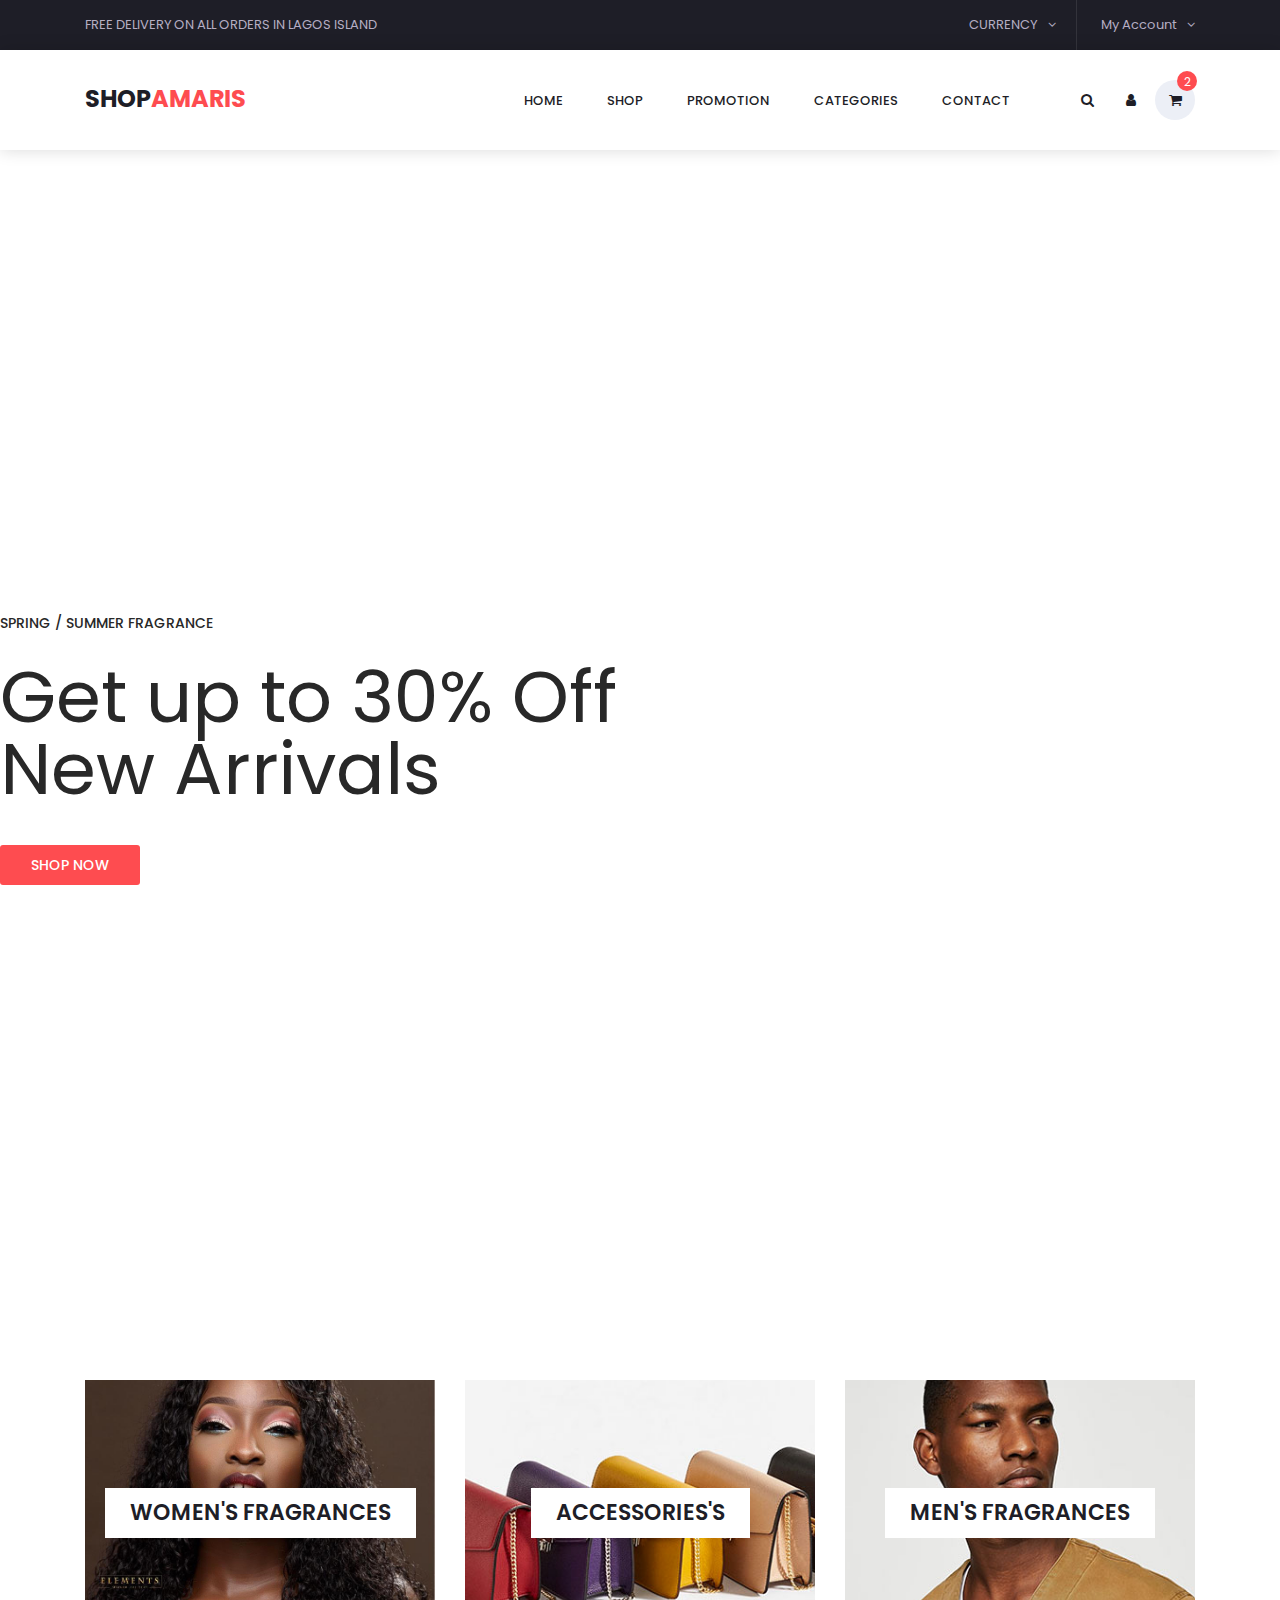
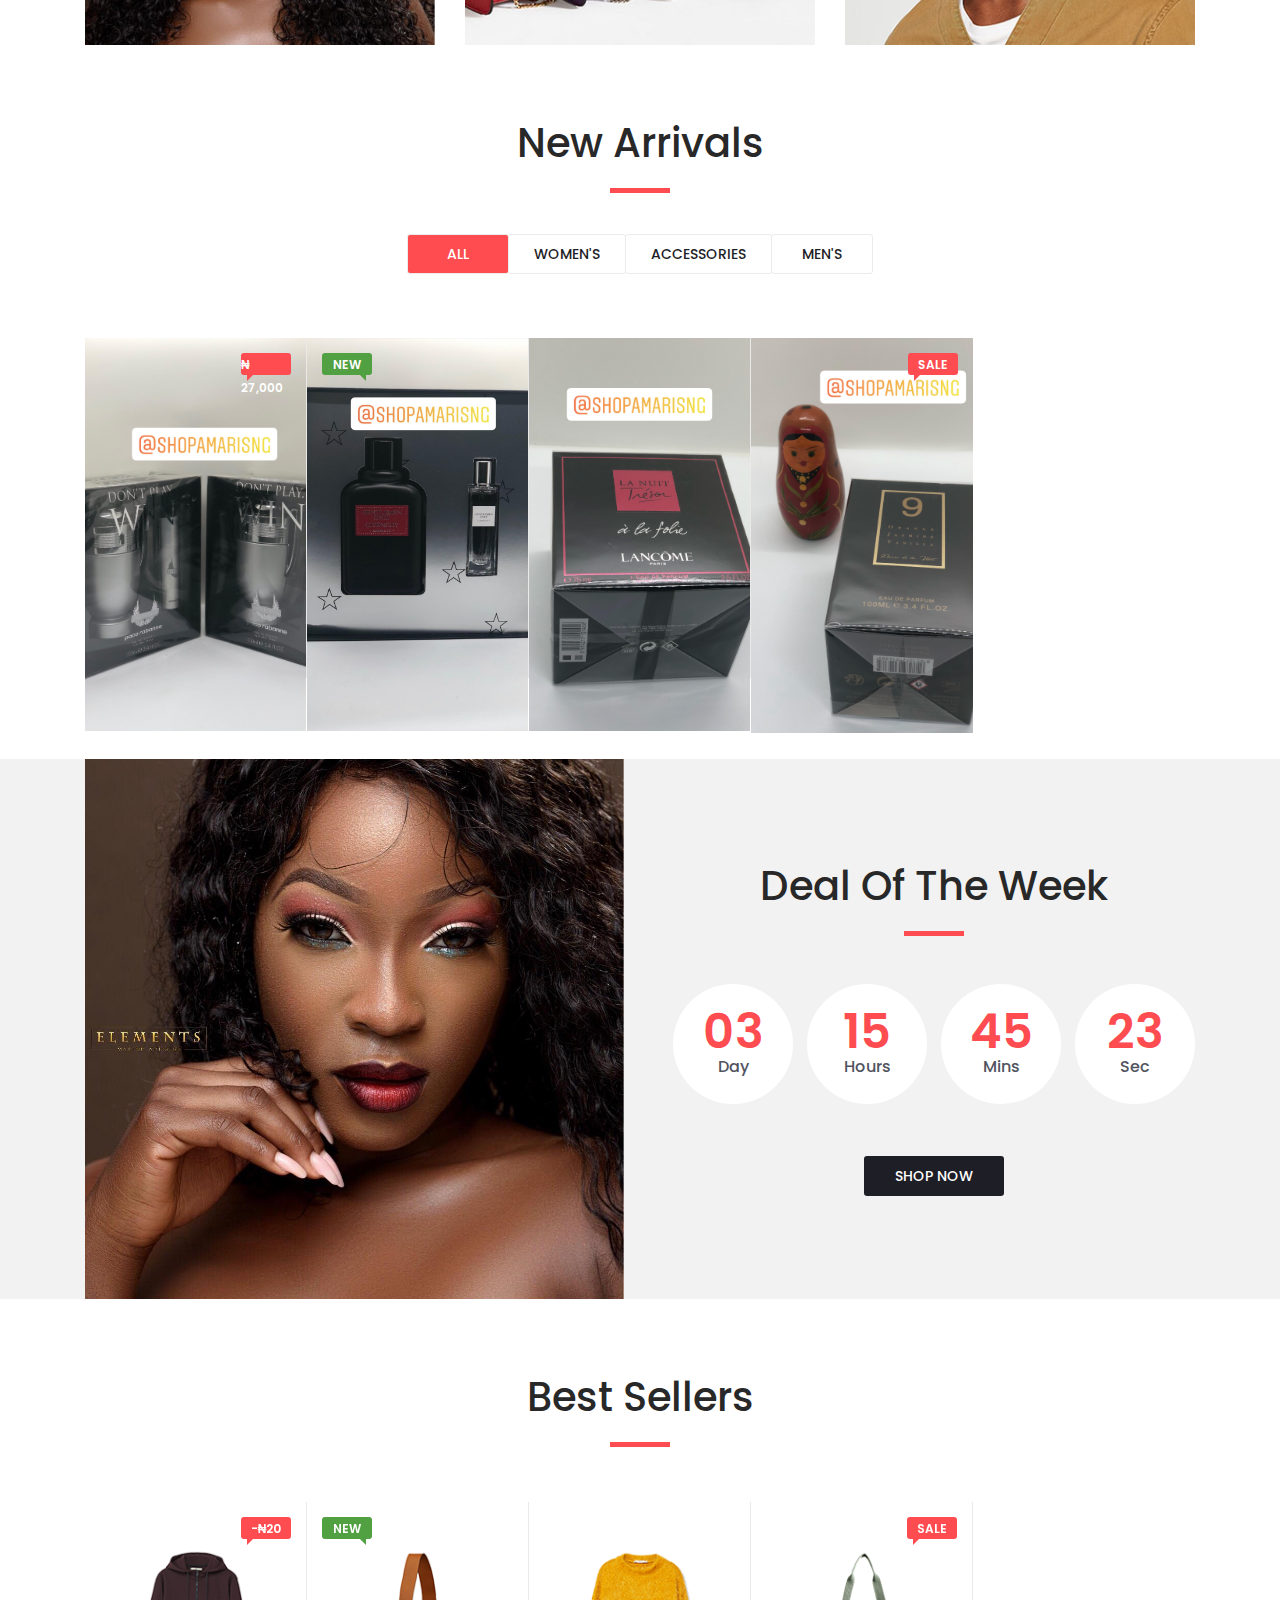
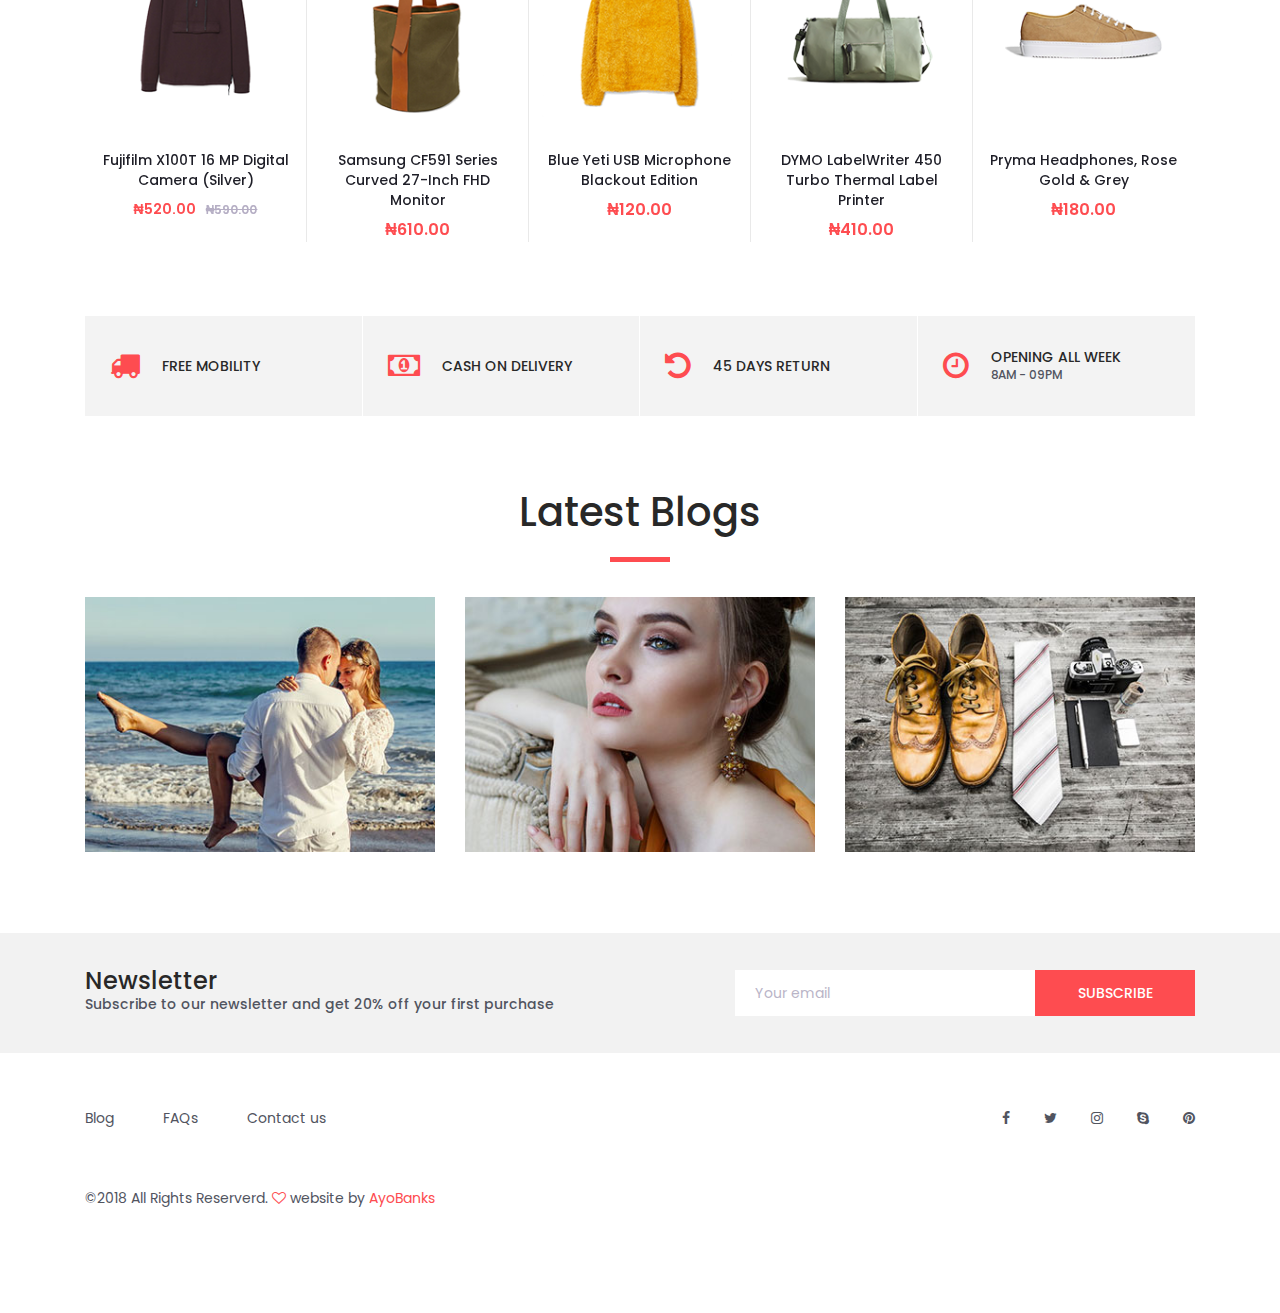
==== commit 830851de: "Update index.html" ====
--- a/site/index.html
+++ b/site/index.html
@@ -62,7 +62,7 @@
 										<li><a href="#">German</a></li>
 										<li><a href="#">Spanish</a></li>
 									</ul>-->
-                                    </li>
+
                                     <li class="account">
                                         <a href="#">
 										My Account
@@ -167,7 +167,7 @@
 
         <!-- Slider -->
 
-        <div class="main_slider" style="background-image:url(images/titi11.jpg)">
+        <div class="main_slider" style="background-image:url(images/titi11.jpg)>
             <div class="container fill_height">
                 <div class="row align-items-center fill_height">
                     <div class="col">
@@ -249,65 +249,65 @@
                                     <div class="product_bubble product_bubble_right product_bubble_red d-flex flex-column align-items-center"><span>&#8358; 27,000</span></div>
                                     <div class="product_info">
                                         <h6 class="product_name"><a href="single.html">Paco rabanne Invictus</a></h6>
-                                        <div class="product_price">&#8358; 27,000<span>&#8358; 32,000<span></div>
-								</div>
-							</div>
-							<div class="red_button add_to_cart_button"><a href="#">add to cart</a></div>
-						</div>
-
-						<!-- Product 2 -->
-
-						<div class="product-item women">
-							<div class="product product_filter">
-								<div class="product_image">
-									<img src="images/givenchy.jpg" alt="">
-								</div>
-								<div class="favorite"></div>
-								<div class="product_bubble product_bubble_left product_bubble_green d-flex flex-column align-items-center"><span>new</span></div>
-                                        <div class="product_info">
-                                            <h6 class="product_name"><a href="single.html">Givenchy GentleMan Giftset</a></h6>
-                                            <div class="product_price">&#8358; 35,</div>
-                                        </div>
-                                    </div>
-                                    <div class="red_button add_to_cart_button"><a href="#">add to cart</a></div>
-                                </div>
-
-                                <!-- Product 3 -->
-
-                                <div class="product-item women">
-                                    <div class="product product_filter">
-                                        <div class="product_image">
-                                            <img src="images/lacome.jpg" alt="">
-                                        </div>
-                                        <div class="favorite"></div>
-                                        <div class="product_info">
-                                            <h6 class="product_name"><a href="single.html">Blue Yeti USB Microphone Blackout Edition</a></h6>
-                                            <div class="product_price">&#8358; 35,000</div>
-                                        </div>
-                                    </div>
-                                    <div class="red_button add_to_cart_button"><a href="#">add to cart</a></div>
-                                </div>
-
-                                <!-- Product 4 -->
-
-                                <div class="product-item accessories">
-                                    <div class="product product_filter">
-                                        <div class="product_image">
-                                            <img src="images/orange.jpg" alt="">
-                                        </div>
-                                        <div class="product_bubble product_bubble_right product_bubble_red d-flex flex-column align-items-center"><span>sale</span></div>
-                                        <div class="favorite favorite_left"></div>
-                                        <div class="product_info">
-                                            <h6 class="product_name"><a href="single.html">DYMO LabelWriter 450 Turbo Thermal Label Printer</a></h6>
-                                            <div class="product_price">$410.00</div>
-                                        </div>
-                                    </div>
-                                    <div class="red_button add_to_cart_button"><a href="#">add to cart</a></div>
-                                </div>
-
-                                <!-- Product 5 -->
-
-                                <!---<div class="product-item women men">
+                                        <div class="product_price">&#8358; 27,000<span>&#8358; 32,000</span></div>
+                                    </div>
+                                </div>
+                                <div class="red_button add_to_cart_button"><a href="#">add to cart</a></div>
+                            </div>
+
+                            <!-- Product 2 -->
+
+                            <div class="product-item women">
+                                <div class="product product_filter">
+                                    <div class="product_image">
+                                        <img src="images/givenchy.jpg" alt="">
+                                    </div>
+                                    <div class="favorite"></div>
+                                    <div class="product_bubble product_bubble_left product_bubble_green d-flex flex-column align-items-center"><span>new</span></div>
+                                    <div class="product_info">
+                                        <h6 class="product_name"><a href="single.html">Givenchy GentleMan Giftset</a></h6>
+                                        <div class="product_price">&#8358; 35,</div>
+                                    </div>
+                                </div>
+                                <div class="red_button add_to_cart_button"><a href="#">add to cart</a></div>
+                            </div>
+
+                            <!-- Product 3 -->
+
+                            <div class="product-item women">
+                                <div class="product product_filter">
+                                    <div class="product_image">
+                                        <img src="images/lacome.jpg" alt="">
+                                    </div>
+                                    <div class="favorite"></div>
+                                    <div class="product_info">
+                                        <h6 class="product_name"><a href="single.html">Blue Yeti USB Microphone Blackout Edition</a></h6>
+                                        <div class="product_price">&#8358; 35,000</div>
+                                    </div>
+                                </div>
+                                <div class="red_button add_to_cart_button"><a href="#">add to cart</a></div>
+                            </div>
+
+                            <!-- Product 4 -->
+
+                            <div class="product-item accessories">
+                                <div class="product product_filter">
+                                    <div class="product_image">
+                                        <img src="images/orange.jpg" alt="">
+                                    </div>
+                                    <div class="product_bubble product_bubble_right product_bubble_red d-flex flex-column align-items-center"><span>sale</span></div>
+                                    <div class="favorite favorite_left"></div>
+                                    <div class="product_info">
+                                        <h6 class="product_name"><a href="single.html">DYMO LabelWriter 450 Turbo Thermal Label Printer</a></h6>
+                                        <div class="product_price">$410.00</div>
+                                    </div>
+                                </div>
+                                <div class="red_button add_to_cart_button"><a href="#">add to cart</a></div>
+                            </div>
+
+                            <!-- Product 5 -->
+
+                            <!---<div class="product-item women men">
 							<div class="product product_filter">
 								<div class="product_image">
 									<img src="images/supreme.jpg" alt="">
@@ -402,417 +402,417 @@
 							</div>
 							<div class="red_button add_to_cart_button"><a href="#">add to cart</a></div>
 						</div>-->
-                            </div>
-                        </div>
-                    </div>
-                </div>
-            </div>
-
-            <!-- Deal of the week -->
-
-            <div class="deal_ofthe_week">
-                <div class="container">
-                    <div class="row align-items-center">
-                        <div class="col-lg-6">
-                            <div class="deal_ofthe_week_img">
-                                <img src="images/titi6.jpg" alt="">
-                            </div>
-                        </div>
-                        <div class="col-lg-6 text-right deal_ofthe_week_col">
-                            <div class="deal_ofthe_week_content d-flex flex-column align-items-center float-right">
-                                <div class="section_title">
-                                    <h2>Deal Of The Week</h2>
-                                </div>
-                                <ul class="timer">
-                                    <li class="d-inline-flex flex-column justify-content-center align-items-center">
-                                        <div id="day" class="timer_num">03</div>
-                                        <div class="timer_unit">Day</div>
-                                    </li>
-                                    <li class="d-inline-flex flex-column justify-content-center align-items-center">
-                                        <div id="hour" class="timer_num">15</div>
-                                        <div class="timer_unit">Hours</div>
-                                    </li>
-                                    <li class="d-inline-flex flex-column justify-content-center align-items-center">
-                                        <div id="minute" class="timer_num">45</div>
-                                        <div class="timer_unit">Mins</div>
-                                    </li>
-                                    <li class="d-inline-flex flex-column justify-content-center align-items-center">
-                                        <div id="second" class="timer_num">23</div>
-                                        <div class="timer_unit">Sec</div>
-                                    </li>
-                                </ul>
-                                <div class="red_button deal_ofthe_week_button"><a href="#">shop now</a></div>
-                            </div>
-                        </div>
-                    </div>
-                </div>
-            </div>
-
-            <!-- Best Sellers -->
-
-            <div class="best_sellers">
-                <div class="container">
-                    <div class="row">
-                        <div class="col text-center">
-                            <div class="section_title new_arrivals_title">
-                                <h2>Best Sellers</h2>
-                            </div>
-                        </div>
-                    </div>
-                    <div class="row">
-                        <div class="col">
-                            <div class="product_slider_container">
-                                <div class="owl-carousel owl-theme product_slider">
-
-                                    <!-- Slide 1 -->
-
-                                    <div class="owl-item product_slider_item">
-                                        <div class="product-item">
-                                            <div class="product discount">
-                                                <div class="product_image">
-                                                    <img src="images/product_1.png" alt="">
-                                                </div>
-                                                <div class="favorite favorite_left"></div>
-                                                <div class="product_bubble product_bubble_right product_bubble_red d-flex flex-column align-items-center"><span>-&#8358;20</span></div>
-                                                <div class="product_info">
-                                                    <h6 class="product_name"><a href="single.html">Fujifilm X100T 16 MP Digital Camera (Silver)</a></h6>
-                                                    <div class="product_price">&#8358;520.00<span>&#8358;590.00</span></div>
-                                                </div>
-                                            </div>
-                                        </div>
-                                    </div>
-
-                                    <!-- Slide 2 -->
-
-                                    <div class="owl-item product_slider_item">
-                                        <div class="product-item women">
-                                            <div class="product">
-                                                <div class="product_image">
-                                                    <img src="images/product_2.png" alt="">
-                                                </div>
-                                                <div class="favorite"></div>
-                                                <div class="product_bubble product_bubble_left product_bubble_green d-flex flex-column align-items-center"><span>new</span></div>
-                                                <div class="product_info">
-                                                    <h6 class="product_name"><a href="single.html">Samsung CF591 Series Curved 27-Inch FHD Monitor</a></h6>
-                                                    <div class="product_price">&#8358;610.00</div>
-                                                </div>
-                                            </div>
-                                        </div>
-                                    </div>
-
-                                    <!-- Slide 3 -->
-
-                                    <div class="owl-item product_slider_item">
-                                        <div class="product-item women">
-                                            <div class="product">
-                                                <div class="product_image">
-                                                    <img src="images/product_3.png" alt="">
-                                                </div>
-                                                <div class="favorite"></div>
-                                                <div class="product_info">
-                                                    <h6 class="product_name"><a href="single.html">Blue Yeti USB Microphone Blackout Edition</a></h6>
-                                                    <div class="product_price">&#8358;120.00</div>
-                                                </div>
-                                            </div>
-                                        </div>
-                                    </div>
-
-                                    <!-- Slide 4 -->
-
-                                    <div class="owl-item product_slider_item">
-                                        <div class="product-item accessories">
-                                            <div class="product">
-                                                <div class="product_image">
-                                                    <img src="images/product_4.png" alt="">
-                                                </div>
-                                                <div class="product_bubble product_bubble_right product_bubble_red d-flex flex-column align-items-center"><span>sale</span></div>
-                                                <div class="favorite favorite_left"></div>
-                                                <div class="product_info">
-                                                    <h6 class="product_name"><a href="single.html">DYMO LabelWriter 450 Turbo Thermal Label Printer</a></h6>
-                                                    <div class="product_price">&#8358;410.00</div>
-                                                </div>
-                                            </div>
-                                        </div>
-                                    </div>
-
-                                    <!-- Slide 5 -->
-
-                                    <div class="owl-item product_slider_item">
-                                        <div class="product-item women men">
-                                            <div class="product">
-                                                <div class="product_image">
-                                                    <img src="images/product_5.png" alt="">
-                                                </div>
-                                                <div class="favorite"></div>
-                                                <div class="product_info">
-                                                    <h6 class="product_name"><a href="single.html">Pryma Headphones, Rose Gold & Grey</a></h6>
-                                                    <div class="product_price">&#8358;180.00</div>
-                                                </div>
-                                            </div>
-                                        </div>
-                                    </div>
-
-                                    <!-- Slide 6 -->
-
-                                    <div class="owl-item product_slider_item">
-                                        <div class="product-item accessories">
-                                            <div class="product discount">
-                                                <div class="product_image">
-                                                    <img src="images/product_6.png" alt="">
-                                                </div>
-                                                <div class="favorite favorite_left"></div>
-                                                <div class="product_bubble product_bubble_right product_bubble_red d-flex flex-column align-items-center"><span>-&#8358;20</span></div>
-                                                <div class="product_info">
-                                                    <h6 class="product_name"><a href="single.html">Fujifilm X100T 16 MP Digital Camera (Silver)</a></h6>
-                                                    <div class="product_price">&#8358;520.00<span>&#8358;590.00</span></div>
-                                                </div>
-                                            </div>
-                                        </div>
-                                    </div>
-
-                                    <!-- Slide 7 -->
-
-                                    <div class="owl-item product_slider_item">
-                                        <div class="product-item women">
-                                            <div class="product">
-                                                <div class="product_image">
-                                                    <img src="images/product_7.png" alt="">
-                                                </div>
-                                                <div class="favorite"></div>
-                                                <div class="product_info">
-                                                    <h6 class="product_name"><a href="single.html">Samsung CF591 Series Curved 27-Inch FHD Monitor</a></h6>
-                                                    <div class="product_price">&#8358;610.00</div>
-                                                </div>
-                                            </div>
-                                        </div>
-                                    </div>
-
-                                    <!-- Slide 8 -->
-
-                                    <div class="owl-item product_slider_item">
-                                        <div class="product-item accessories">
-                                            <div class="product">
-                                                <div class="product_image">
-                                                    <img src="images/product_8.png" alt="">
-                                                </div>
-                                                <div class="favorite"></div>
-                                                <div class="product_info">
-                                                    <h6 class="product_name"><a href="single.html">Blue Yeti USB Microphone Blackout Edition</a></h6>
-                                                    <div class="product_price">&#8358;120.00</div>
-                                                </div>
-                                            </div>
-                                        </div>
-                                    </div>
-
-                                    <!-- Slide 9 -->
-
-                                    <div class="owl-item product_slider_item">
-                                        <div class="product-item men">
-                                            <div class="product">
-                                                <div class="product_image">
-                                                    <img src="images/product_9.png" alt="">
-                                                </div>
-                                                <div class="product_bubble product_bubble_right product_bubble_red d-flex flex-column align-items-center"><span>sale</span></div>
-                                                <div class="favorite favorite_left"></div>
-                                                <div class="product_info">
-                                                    <h6 class="product_name"><a href="single.html">DYMO LabelWriter 450 Turbo Thermal Label Printer</a></h6>
-                                                    <div class="product_price">&#8358;410.00</div>
-                                                </div>
-                                            </div>
-                                        </div>
-                                    </div>
-
-                                    <!-- Slide 10 -->
-
-                                    <div class="owl-item product_slider_item">
-                                        <div class="product-item men">
-                                            <div class="product">
-                                                <div class="product_image">
-                                                    <img src="images/product_10.png" alt="">
-                                                </div>
-                                                <div class="favorite"></div>
-                                                <div class="product_info">
-                                                    <h6 class="product_name"><a href="single.html">Pryma Headphones, Rose Gold & Grey</a></h6>
-                                                    <div class="product_price">&#8358;180.00</div>
-                                                </div>
-                                            </div>
-                                        </div>
-                                    </div>
-                                </div>
-
-                                <!-- Slider Navigation -->
-
-                                <div class="product_slider_nav_left product_slider_nav d-flex align-items-center justify-content-center flex-column">
-                                    <i class="fa fa-chevron-left" aria-hidden="true"></i>
-                                </div>
-                                <div class="product_slider_nav_right product_slider_nav d-flex align-items-center justify-content-center flex-column">
-                                    <i class="fa fa-chevron-right" aria-hidden="true"></i>
-                                </div>
-                            </div>
-                        </div>
-                    </div>
-                </div>
-            </div>
-
-            <!-- Benefit -->
-
-            <div class="benefit">
-                <div class="container">
-                    <div class="row benefit_row">
-                        <div class="col-lg-3 benefit_col">
-                            <div class="benefit_item d-flex flex-row align-items-center">
-                                <div class="benefit_icon"><i class="fa fa-truck" aria-hidden="true"></i></div>
-                                <div class="benefit_content">
-                                    <h6>free Mobility</h6>
-                                    <p></p>
-                                </div>
-                            </div>
-                        </div>
-                        <div class="col-lg-3 benefit_col">
-                            <div class="benefit_item d-flex flex-row align-items-center">
-                                <div class="benefit_icon"><i class="fa fa-money" aria-hidden="true"></i></div>
-                                <div class="benefit_content">
-                                    <h6>cash on delivery</h6>
-                                    <p></p>
-                                </div>
-                            </div>
-                        </div>
-                        <div class="col-lg-3 benefit_col">
-                            <div class="benefit_item d-flex flex-row align-items-center">
-                                <div class="benefit_icon"><i class="fa fa-undo" aria-hidden="true"></i></div>
-                                <div class="benefit_content">
-                                    <h6>45 days return</h6>
-                                    <p></p>
-                                </div>
-                            </div>
-                        </div>
-                        <div class="col-lg-3 benefit_col">
-                            <div class="benefit_item d-flex flex-row align-items-center">
-                                <div class="benefit_icon"><i class="fa fa-clock-o" aria-hidden="true"></i></div>
-                                <div class="benefit_content">
-                                    <h6>opening all week</h6>
-                                    <p>8AM - 09PM</p>
-                                </div>
-                            </div>
-                        </div>
-                    </div>
-                </div>
-            </div>
-
-            <!-- Blogs -->
-
-            <div class="blogs">
-                <div class="container">
-                    <div class="row">
-                        <div class="col text-center">
+                        </div>
+                    </div>
+                </div>
+            </div>
+        </div>
+
+        <!-- Deal of the week -->
+
+        <div class="deal_ofthe_week">
+            <div class="container">
+                <div class="row align-items-center">
+                    <div class="col-lg-6">
+                        <div class="deal_ofthe_week_img">
+                            <img src="images/titi6.jpg" alt="">
+                        </div>
+                    </div>
+                    <div class="col-lg-6 text-right deal_ofthe_week_col">
+                        <div class="deal_ofthe_week_content d-flex flex-column align-items-center float-right">
                             <div class="section_title">
-                                <h2>Latest Blogs</h2>
-                            </div>
-                        </div>
-                    </div>
-                    <div class="row blogs_container">
-                        <div class="col-lg-4 blog_item_col">
-                            <div class="blog_item">
-                                <div class="blog_background" style="background-image:url(images/blog_1.jpg)"></div>
-                                <div class="blog_content d-flex flex-column align-items-center justify-content-center text-center">
-                                    <h4 class="blog_title">Here are the trends I see coming this fall</h4>
-                                    <span class="blog_meta">by admin | dec 01, 2017</span>
-                                    <a class="blog_more" href="#">Read more</a>
-                                </div>
-                            </div>
-                        </div>
-                        <div class="col-lg-4 blog_item_col">
-                            <div class="blog_item">
-                                <div class="blog_background" style="background-image:url(images/blog_2.jpg)"></div>
-                                <div class="blog_content d-flex flex-column align-items-center justify-content-center text-center">
-                                    <h4 class="blog_title">Here are the trends I see coming this fall</h4>
-                                    <span class="blog_meta">by admin | dec 01, 2017</span>
-                                    <a class="blog_more" href="#">Read more</a>
-                                </div>
-                            </div>
-                        </div>
-                        <div class="col-lg-4 blog_item_col">
-                            <div class="blog_item">
-                                <div class="blog_background" style="background-image:url(images/blog_3.jpg)"></div>
-                                <div class="blog_content d-flex flex-column align-items-center justify-content-center text-center">
-                                    <h4 class="blog_title">Here are the trends I see coming this fall</h4>
-                                    <span class="blog_meta">by admin | dec 01, 2017</span>
-                                    <a class="blog_more" href="#">Read more</a>
-                                </div>
-                            </div>
-                        </div>
-                    </div>
-                </div>
-            </div>
-
-            <!-- Newsletter -->
-
-            <div class="newsletter">
-                <div class="container">
-                    <div class="row">
-                        <div class="col-lg-6">
-                            <div class="newsletter_text d-flex flex-column justify-content-center align-items-lg-start align-items-md-center text-center">
-                                <h4>Newsletter</h4>
-                                <p>Subscribe to our newsletter and get 20% off your first purchase</p>
-                            </div>
-                        </div>
-                        <div class="col-lg-6">
-                            <form action="post">
-                                <div class="newsletter_form d-flex flex-md-row flex-column flex-xs-column align-items-center justify-content-lg-end justify-content-center">
-                                    <input id="newsletter_email" type="email" placeholder="Your email" required="required" data-error="Valid email is required.">
-                                    <button id="newsletter_submit" type="submit" class="newsletter_submit_btn trans_300" value="Submit">subscribe</button>
-                                </div>
-                            </form>
-                        </div>
-                    </div>
-                </div>
-            </div>
-
-            <!-- Footer -->
-
-            <footer class="footer">
-                <div class="container">
-                    <div class="row">
-                        <div class="col-lg-6">
-                            <div class="footer_nav_container d-flex flex-sm-row flex-column align-items-center justify-content-lg-start justify-content-center text-center">
-                                <ul class="footer_nav">
-                                    <li><a href="#">Blog</a></li>
-                                    <li><a href="#">FAQs</a></li>
-                                    <li><a href="contact.html">Contact us</a></li>
-                                </ul>
-                            </div>
-                        </div>
-                        <div class="col-lg-6">
-                            <div class="footer_social d-flex flex-row align-items-center justify-content-lg-end justify-content-center">
-                                <ul>
-                                    <li><a href="#"><i class="fa fa-facebook" aria-hidden="true"></i></a></li>
-                                    <li><a href="#"><i class="fa fa-twitter" aria-hidden="true"></i></a></li>
-                                    <li><a href="#"><i class="fa fa-instagram" aria-hidden="true"></i></a></li>
-                                    <li><a href="#"><i class="fa fa-skype" aria-hidden="true"></i></a></li>
-                                    <li><a href="#"><i class="fa fa-pinterest" aria-hidden="true"></i></a></li>
-                                </ul>
-                            </div>
-                        </div>
-                    </div>
-                    <div class="row">
-                        <div class="col-lg-12">
-                            <div class="footer_nav_container">
-                                <div class="cr">©2018 All Rights Reserverd. <i class="fa fa-heart-o" aria-hidden="true"></i> website by <a href="#">AyoBanks</a></div>
-                            </div>
-                        </div>
-                    </div>
-                </div>
-            </footer>
-
+                                <h2>Deal Of The Week</h2>
+                            </div>
+                            <ul class="timer">
+                                <li class="d-inline-flex flex-column justify-content-center align-items-center">
+                                    <div id="day" class="timer_num">03</div>
+                                    <div class="timer_unit">Day</div>
+                                </li>
+                                <li class="d-inline-flex flex-column justify-content-center align-items-center">
+                                    <div id="hour" class="timer_num">15</div>
+                                    <div class="timer_unit">Hours</div>
+                                </li>
+                                <li class="d-inline-flex flex-column justify-content-center align-items-center">
+                                    <div id="minute" class="timer_num">45</div>
+                                    <div class="timer_unit">Mins</div>
+                                </li>
+                                <li class="d-inline-flex flex-column justify-content-center align-items-center">
+                                    <div id="second" class="timer_num">23</div>
+                                    <div class="timer_unit">Sec</div>
+                                </li>
+                            </ul>
+                            <div class="red_button deal_ofthe_week_button"><a href="#">shop now</a></div>
+                        </div>
+                    </div>
+                </div>
+            </div>
         </div>
 
-        <script src="js/jquery-3.2.1.min.js"></script>
-        <script src="styles/bootstrap4/popper.js"></script>
-        <script src="styles/bootstrap4/bootstrap.min.js"></script>
-        <script src="plugins/Isotope/isotope.pkgd.min.js"></script>
-        <script src="plugins/OwlCarousel2-2.2.1/owl.carousel.js"></script>
-        <script src="plugins/easing/easing.js"></script>
-        <script src="js/custom.js"></script>
+        <!-- Best Sellers -->
+
+        <div class="best_sellers">
+            <div class="container">
+                <div class="row">
+                    <div class="col text-center">
+                        <div class="section_title new_arrivals_title">
+                            <h2>Best Sellers</h2>
+                        </div>
+                    </div>
+                </div>
+                <div class="row">
+                    <div class="col">
+                        <div class="product_slider_container">
+                            <div class="owl-carousel owl-theme product_slider">
+
+                                <!-- Slide 1 -->
+
+                                <div class="owl-item product_slider_item">
+                                    <div class="product-item">
+                                        <div class="product discount">
+                                            <div class="product_image">
+                                                <img src="images/product_1.png" alt="">
+                                            </div>
+                                            <div class="favorite favorite_left"></div>
+                                            <div class="product_bubble product_bubble_right product_bubble_red d-flex flex-column align-items-center"><span>-&#8358;20</span></div>
+                                            <div class="product_info">
+                                                <h6 class="product_name"><a href="single.html">Fujifilm X100T 16 MP Digital Camera (Silver)</a></h6>
+                                                <div class="product_price">&#8358;520.00<span>&#8358;590.00</span></div>
+                                            </div>
+                                        </div>
+                                    </div>
+                                </div>
+
+                                <!-- Slide 2 -->
+
+                                <div class="owl-item product_slider_item">
+                                    <div class="product-item women">
+                                        <div class="product">
+                                            <div class="product_image">
+                                                <img src="images/product_2.png" alt="">
+                                            </div>
+                                            <div class="favorite"></div>
+                                            <div class="product_bubble product_bubble_left product_bubble_green d-flex flex-column align-items-center"><span>new</span></div>
+                                            <div class="product_info">
+                                                <h6 class="product_name"><a href="single.html">Samsung CF591 Series Curved 27-Inch FHD Monitor</a></h6>
+                                                <div class="product_price">&#8358;610.00</div>
+                                            </div>
+                                        </div>
+                                    </div>
+                                </div>
+
+                                <!-- Slide 3 -->
+
+                                <div class="owl-item product_slider_item">
+                                    <div class="product-item women">
+                                        <div class="product">
+                                            <div class="product_image">
+                                                <img src="images/product_3.png" alt="">
+                                            </div>
+                                            <div class="favorite"></div>
+                                            <div class="product_info">
+                                                <h6 class="product_name"><a href="single.html">Blue Yeti USB Microphone Blackout Edition</a></h6>
+                                                <div class="product_price">&#8358;120.00</div>
+                                            </div>
+                                        </div>
+                                    </div>
+                                </div>
+
+                                <!-- Slide 4 -->
+
+                                <div class="owl-item product_slider_item">
+                                    <div class="product-item accessories">
+                                        <div class="product">
+                                            <div class="product_image">
+                                                <img src="images/product_4.png" alt="">
+                                            </div>
+                                            <div class="product_bubble product_bubble_right product_bubble_red d-flex flex-column align-items-center"><span>sale</span></div>
+                                            <div class="favorite favorite_left"></div>
+                                            <div class="product_info">
+                                                <h6 class="product_name"><a href="single.html">DYMO LabelWriter 450 Turbo Thermal Label Printer</a></h6>
+                                                <div class="product_price">&#8358;410.00</div>
+                                            </div>
+                                        </div>
+                                    </div>
+                                </div>
+
+                                <!-- Slide 5 -->
+
+                                <div class="owl-item product_slider_item">
+                                    <div class="product-item women men">
+                                        <div class="product">
+                                            <div class="product_image">
+                                                <img src="images/product_5.png" alt="">
+                                            </div>
+                                            <div class="favorite"></div>
+                                            <div class="product_info">
+                                                <h6 class="product_name"><a href="single.html">Pryma Headphones, Rose Gold & Grey</a></h6>
+                                                <div class="product_price">&#8358;180.00</div>
+                                            </div>
+                                        </div>
+                                    </div>
+                                </div>
+
+                                <!-- Slide 6 -->
+
+                                <div class="owl-item product_slider_item">
+                                    <div class="product-item accessories">
+                                        <div class="product discount">
+                                            <div class="product_image">
+                                                <img src="images/product_6.png" alt="">
+                                            </div>
+                                            <div class="favorite favorite_left"></div>
+                                            <div class="product_bubble product_bubble_right product_bubble_red d-flex flex-column align-items-center"><span>-&#8358;20</span></div>
+                                            <div class="product_info">
+                                                <h6 class="product_name"><a href="single.html">Fujifilm X100T 16 MP Digital Camera (Silver)</a></h6>
+                                                <div class="product_price">&#8358;520.00<span>&#8358;590.00</span></div>
+                                            </div>
+                                        </div>
+                                    </div>
+                                </div>
+
+                                <!-- Slide 7 -->
+
+                                <div class="owl-item product_slider_item">
+                                    <div class="product-item women">
+                                        <div class="product">
+                                            <div class="product_image">
+                                                <img src="images/product_7.png" alt="">
+                                            </div>
+                                            <div class="favorite"></div>
+                                            <div class="product_info">
+                                                <h6 class="product_name"><a href="single.html">Samsung CF591 Series Curved 27-Inch FHD Monitor</a></h6>
+                                                <div class="product_price">&#8358;610.00</div>
+                                            </div>
+                                        </div>
+                                    </div>
+                                </div>
+
+                                <!-- Slide 8 -->
+
+                                <div class="owl-item product_slider_item">
+                                    <div class="product-item accessories">
+                                        <div class="product">
+                                            <div class="product_image">
+                                                <img src="images/product_8.png" alt="">
+                                            </div>
+                                            <div class="favorite"></div>
+                                            <div class="product_info">
+                                                <h6 class="product_name"><a href="single.html">Blue Yeti USB Microphone Blackout Edition</a></h6>
+                                                <div class="product_price">&#8358;120.00</div>
+                                            </div>
+                                        </div>
+                                    </div>
+                                </div>
+
+                                <!-- Slide 9 -->
+
+                                <div class="owl-item product_slider_item">
+                                    <div class="product-item men">
+                                        <div class="product">
+                                            <div class="product_image">
+                                                <img src="images/product_9.png" alt="">
+                                            </div>
+                                            <div class="product_bubble product_bubble_right product_bubble_red d-flex flex-column align-items-center"><span>sale</span></div>
+                                            <div class="favorite favorite_left"></div>
+                                            <div class="product_info">
+                                                <h6 class="product_name"><a href="single.html">DYMO LabelWriter 450 Turbo Thermal Label Printer</a></h6>
+                                                <div class="product_price">&#8358;410.00</div>
+                                            </div>
+                                        </div>
+                                    </div>
+                                </div>
+
+                                <!-- Slide 10 -->
+
+                                <div class="owl-item product_slider_item">
+                                    <div class="product-item men">
+                                        <div class="product">
+                                            <div class="product_image">
+                                                <img src="images/product_10.png" alt="">
+                                            </div>
+                                            <div class="favorite"></div>
+                                            <div class="product_info">
+                                                <h6 class="product_name"><a href="single.html">Pryma Headphones, Rose Gold & Grey</a></h6>
+                                                <div class="product_price">&#8358;180.00</div>
+                                            </div>
+                                        </div>
+                                    </div>
+                                </div>
+                            </div>
+
+                            <!-- Slider Navigation -->
+
+                            <div class="product_slider_nav_left product_slider_nav d-flex align-items-center justify-content-center flex-column">
+                                <i class="fa fa-chevron-left" aria-hidden="true"></i>
+                            </div>
+                            <div class="product_slider_nav_right product_slider_nav d-flex align-items-center justify-content-center flex-column">
+                                <i class="fa fa-chevron-right" aria-hidden="true"></i>
+                            </div>
+                        </div>
+                    </div>
+                </div>
+            </div>
+        </div>
+
+        <!-- Benefit -->
+
+        <div class="benefit">
+            <div class="container">
+                <div class="row benefit_row">
+                    <div class="col-lg-3 benefit_col">
+                        <div class="benefit_item d-flex flex-row align-items-center">
+                            <div class="benefit_icon"><i class="fa fa-truck" aria-hidden="true"></i></div>
+                            <div class="benefit_content">
+                                <h6>free Mobility</h6>
+                                <p></p>
+                            </div>
+                        </div>
+                    </div>
+                    <div class="col-lg-3 benefit_col">
+                        <div class="benefit_item d-flex flex-row align-items-center">
+                            <div class="benefit_icon"><i class="fa fa-money" aria-hidden="true"></i></div>
+                            <div class="benefit_content">
+                                <h6>cash on delivery</h6>
+                                <p></p>
+                            </div>
+                        </div>
+                    </div>
+                    <div class="col-lg-3 benefit_col">
+                        <div class="benefit_item d-flex flex-row align-items-center">
+                            <div class="benefit_icon"><i class="fa fa-undo" aria-hidden="true"></i></div>
+                            <div class="benefit_content">
+                                <h6>45 days return</h6>
+                                <p></p>
+                            </div>
+                        </div>
+                    </div>
+                    <div class="col-lg-3 benefit_col">
+                        <div class="benefit_item d-flex flex-row align-items-center">
+                            <div class="benefit_icon"><i class="fa fa-clock-o" aria-hidden="true"></i></div>
+                            <div class="benefit_content">
+                                <h6>opening all week</h6>
+                                <p>8AM - 09PM</p>
+                            </div>
+                        </div>
+                    </div>
+                </div>
+            </div>
+        </div>
+
+        <!-- Blogs -->
+
+        <div class="blogs">
+            <div class="container">
+                <div class="row">
+                    <div class="col text-center">
+                        <div class="section_title">
+                            <h2>Latest Blogs</h2>
+                        </div>
+                    </div>
+                </div>
+                <div class="row blogs_container">
+                    <div class="col-lg-4 blog_item_col">
+                        <div class="blog_item">
+                            <div class="blog_background" style="background-image:url(images/blog_1.jpg)"></div>
+                            <div class="blog_content d-flex flex-column align-items-center justify-content-center text-center">
+                                <h4 class="blog_title">Here are the trends I see coming this fall</h4>
+                                <span class="blog_meta">by admin | dec 01, 2017</span>
+                                <a class="blog_more" href="#">Read more</a>
+                            </div>
+                        </div>
+                    </div>
+                    <div class="col-lg-4 blog_item_col">
+                        <div class="blog_item">
+                            <div class="blog_background" style="background-image:url(images/blog_2.jpg)"></div>
+                            <div class="blog_content d-flex flex-column align-items-center justify-content-center text-center">
+                                <h4 class="blog_title">Here are the trends I see coming this fall</h4>
+                                <span class="blog_meta">by admin | dec 01, 2017</span>
+                                <a class="blog_more" href="#">Read more</a>
+                            </div>
+                        </div>
+                    </div>
+                    <div class="col-lg-4 blog_item_col">
+                        <div class="blog_item">
+                            <div class="blog_background" style="background-image:url(images/blog_3.jpg)"></div>
+                            <div class="blog_content d-flex flex-column align-items-center justify-content-center text-center">
+                                <h4 class="blog_title">Here are the trends I see coming this fall</h4>
+                                <span class="blog_meta">by admin | dec 01, 2017</span>
+                                <a class="blog_more" href="#">Read more</a>
+                            </div>
+                        </div>
+                    </div>
+                </div>
+            </div>
+        </div>
+
+        <!-- Newsletter -->
+
+        <div class="newsletter">
+            <div class="container">
+                <div class="row">
+                    <div class="col-lg-6">
+                        <div class="newsletter_text d-flex flex-column justify-content-center align-items-lg-start align-items-md-center text-center">
+                            <h4>Newsletter</h4>
+                            <p>Subscribe to our newsletter and get 20% off your first purchase</p>
+                        </div>
+                    </div>
+                    <div class="col-lg-6">
+                        <form action="post">
+                            <div class="newsletter_form d-flex flex-md-row flex-column flex-xs-column align-items-center justify-content-lg-end justify-content-center">
+                                <input id="newsletter_email" type="email" placeholder="Your email" required="required" data-error="Valid email is required.">
+                                <button id="newsletter_submit" type="submit" class="newsletter_submit_btn trans_300" value="Submit">subscribe</button>
+                            </div>
+                        </form>
+                    </div>
+                </div>
+            </div>
+        </div>
+
+        <!-- Footer -->
+
+        <footer class="footer">
+            <div class="container">
+                <div class="row">
+                    <div class="col-lg-6">
+                        <div class="footer_nav_container d-flex flex-sm-row flex-column align-items-center justify-content-lg-start justify-content-center text-center">
+                            <ul class="footer_nav">
+                                <li><a href="#">Blog</a></li>
+                                <li><a href="#">FAQs</a></li>
+                                <li><a href="contact.html">Contact us</a></li>
+                            </ul>
+                        </div>
+                    </div>
+                    <div class="col-lg-6">
+                        <div class="footer_social d-flex flex-row align-items-center justify-content-lg-end justify-content-center">
+                            <ul>
+                                <li><a href="#"><i class="fa fa-facebook" aria-hidden="true"></i></a></li>
+                                <li><a href="#"><i class="fa fa-twitter" aria-hidden="true"></i></a></li>
+                                <li><a href="#"><i class="fa fa-instagram" aria-hidden="true"></i></a></li>
+                                <li><a href="#"><i class="fa fa-skype" aria-hidden="true"></i></a></li>
+                                <li><a href="#"><i class="fa fa-pinterest" aria-hidden="true"></i></a></li>
+                            </ul>
+                        </div>
+                    </div>
+                </div>
+                <div class="row">
+                    <div class="col-lg-12">
+                        <div class="footer_nav_container">
+                            <div class="cr">©2018 All Rights Reserverd. <i class="fa fa-heart-o" aria-hidden="true"></i> website by <a href="#">AyoBanks</a></div>
+                        </div>
+                    </div>
+                </div>
+            </div>
+        </footer>
+
+    </div>
+
+    <script src="js/jquery-3.2.1.min.js"></script>
+    <script src="styles/bootstrap4/popper.js"></script>
+    <script src="styles/bootstrap4/bootstrap.min.js"></script>
+    <script src="plugins/Isotope/isotope.pkgd.min.js"></script>
+    <script src="plugins/OwlCarousel2-2.2.1/owl.carousel.js"></script>
+    <script src="plugins/easing/easing.js"></script>
+    <script src="js/custom.js"></script>
 </body>
 
-</html>+</html>
--- a/site/styles/main_styles.css
+++ b/site/styles/main_styles.css
@@ -1,5 +1,7 @@
 @charset "utf-8";
+
 /* CSS Document */
+
 
 /******************************
 
@@ -36,6 +38,7 @@
 
 ******************************/
 
+
 /***********
 1. Fonts
 ***********/
@@ -46,1641 +49,1679 @@
 2. Body and some general stuff
 *********************************/
 
-*
-{
-	margin: 0;
-	padding: 0;
-}
-body
-{
-	font-family: 'Poppins', sans-serif;
-	font-size: 14px;
-	line-height: 23px;
-	font-weight: 400;
-	background: #FFFFFF;
-	color: #1e1e27;
-}
-div
-{
-	display: block;
-	position: relative;
-	-webkit-box-sizing: border-box;
+* {
+    margin: 0;
+    padding: 0;
+}
+
+body {
+    font-family: 'Poppins', sans-serif;
+    font-size: 14px;
+    line-height: 23px;
+    font-weight: 400;
+    background: #FFFFFF;
+    color: #1e1e27;
+}
+
+div {
+    display: block;
+    position: relative;
+    -webkit-box-sizing: border-box;
     -moz-box-sizing: border-box;
     box-sizing: border-box;
 }
-ul
-{
-	list-style: none;
-	margin-bottom: 0px;
-}
-p
-{
-	font-family: 'Poppins', sans-serif;
-	font-size: 14px;
-	line-height: 1.7;
-	font-weight: 500;
-	color: #989898;
-	-webkit-font-smoothing: antialiased;
-	-webkit-text-shadow: rgba(0,0,0,.01) 0 0 1px;
-	text-shadow: rgba(0,0,0,.01) 0 0 1px;
-}
-p a
-{
-	display: inline;
-	position: relative;
-	color: inherit;
-	border-bottom: solid 2px #fde0db;
-	-webkit-transition: all 200ms ease;
-	-moz-transition: all 200ms ease;
-	-ms-transition: all 200ms ease;
-	-o-transition: all 200ms ease;
-	transition: all 200ms ease;
-}
-a, a:hover, a:visited, a:active, a:link
-{
-	text-decoration: none;
-	-webkit-font-smoothing: antialiased;
-	-webkit-text-shadow: rgba(0,0,0,.01) 0 0 1px;
-	text-shadow: rgba(0,0,0,.01) 0 0 1px;
-}
-p a:active
-{
-	position: relative;
-	color: #FF6347;
-}
-p a:hover
-{
-	color: #FF6347;
-	background: #fde0db;
-}
-p a:hover::after
-{
-	opacity: 0.2;
-}
-::selection
-{
-	background: #fde0db;
-	color: #FF6347;
-}
-p::selection
-{
-	background: #fde0db;
-}
-h1{font-size: 72px;}
-h2{font-size: 40px;}
-h3{font-size: 28px;}
-h4{font-size: 24px;}
-h5{font-size: 16px;}
-h6{font-size: 14px;}
-h1, h2, h3, h4, h5, h6
-{
-	color: #282828;
-	-webkit-font-smoothing: antialiased;
-	-webkit-text-shadow: rgba(0,0,0,.01) 0 0 1px;
-	text-shadow: rgba(0,0,0,.01) 0 0 1px;
-}
+
+ul {
+    list-style: none;
+    margin-bottom: 0px;
+}
+
+p {
+    font-family: 'Poppins', sans-serif;
+    font-size: 14px;
+    line-height: 1.7;
+    font-weight: 500;
+    color: #989898;
+    -webkit-font-smoothing: antialiased;
+    -webkit-text-shadow: rgba(0, 0, 0, .01) 0 0 1px;
+    text-shadow: rgba(0, 0, 0, .01) 0 0 1px;
+}
+
+p a {
+    display: inline;
+    position: relative;
+    color: inherit;
+    border-bottom: solid 2px #fde0db;
+    -webkit-transition: all 200ms ease;
+    -moz-transition: all 200ms ease;
+    -ms-transition: all 200ms ease;
+    -o-transition: all 200ms ease;
+    transition: all 200ms ease;
+}
+
+a,
+a:hover,
+a:visited,
+a:active,
+a:link {
+    text-decoration: none;
+    -webkit-font-smoothing: antialiased;
+    -webkit-text-shadow: rgba(0, 0, 0, .01) 0 0 1px;
+    text-shadow: rgba(0, 0, 0, .01) 0 0 1px;
+}
+
+p a:active {
+    position: relative;
+    color: #FF6347;
+}
+
+p a:hover {
+    color: #FF6347;
+    background: #fde0db;
+}
+
+p a:hover::after {
+    opacity: 0.2;
+}
+
+::selection {
+    background: #fde0db;
+    color: #FF6347;
+}
+
+p::selection {
+    background: #fde0db;
+}
+
+h1 {
+    font-size: 72px;
+}
+
+h2 {
+    font-size: 40px;
+}
+
+h3 {
+    font-size: 28px;
+}
+
+h4 {
+    font-size: 24px;
+}
+
+h5 {
+    font-size: 16px;
+}
+
+h6 {
+    font-size: 14px;
+}
+
+h1,
+h2,
+h3,
+h4,
+h5,
+h6 {
+    color: #282828;
+    -webkit-font-smoothing: antialiased;
+    -webkit-text-shadow: rgba(0, 0, 0, .01) 0 0 1px;
+    text-shadow: rgba(0, 0, 0, .01) 0 0 1px;
+}
+
 h1::selection,
 h2::selection,
 h3::selection,
 h4::selection,
 h5::selection,
-h6::selection
+h6::selection {}
+
+::-webkit-input-placeholder {
+    font-size: 16px !important;
+    font-weight: 500;
+    color: #777777 !important;
+}
+
+:-moz-placeholder
+/* older Firefox*/
+
 {
-
-}
-::-webkit-input-placeholder
+    font-size: 16px !important;
+    font-weight: 500;
+    color: #777777 !important;
+}
+
+::-moz-placeholder
+/* Firefox 19+ */
+
 {
-	font-size: 16px !important;
-	font-weight: 500;
-	color: #777777 !important;
-}
-:-moz-placeholder /* older Firefox*/
+    font-size: 16px !important;
+    font-weight: 500;
+    color: #777777 !important;
+}
+
+:-ms-input-placeholder {
+    font-size: 16px !important;
+    font-weight: 500;
+    color: #777777 !important;
+}
+
+::input-placeholder {
+    font-size: 16px !important;
+    font-weight: 500;
+    color: #777777 !important;
+}
+
+.form-control {
+    color: #db5246;
+}
+
+section {
+    display: block;
+    position: relative;
+    box-sizing: border-box;
+}
+
+.clear {
+    clear: both;
+}
+
+.clearfix::before,
+.clearfix::after {
+    content: "";
+    display: table;
+}
+
+.clearfix::after {
+    clear: both;
+}
+
+.clearfix {
+    zoom: 1;
+}
+
+.float_left {
+    float: left;
+}
+
+.float_right {
+    float: right;
+}
+
+.trans_200 {
+    -webkit-transition: all 200ms ease;
+    -moz-transition: all 200ms ease;
+    -ms-transition: all 200ms ease;
+    -o-transition: all 200ms ease;
+    transition: all 200ms ease;
+}
+
+.trans_300 {
+    -webkit-transition: all 300ms ease;
+    -moz-transition: all 300ms ease;
+    -ms-transition: all 300ms ease;
+    -o-transition: all 300ms ease;
+    transition: all 300ms ease;
+}
+
+.trans_400 {
+    -webkit-transition: all 400ms ease;
+    -moz-transition: all 400ms ease;
+    -ms-transition: all 400ms ease;
+    -o-transition: all 400ms ease;
+    transition: all 400ms ease;
+}
+
+.trans_500 {
+    -webkit-transition: all 500ms ease;
+    -moz-transition: all 500ms ease;
+    -ms-transition: all 500ms ease;
+    -o-transition: all 500ms ease;
+    transition: all 500ms ease;
+}
+
+.fill_height {
+    height: 100%;
+}
+
+.super_container {
+    width: 100%;
+    overflow: hidden;
+}
+
+
+/*********************************
+3. Home
+*********************************/
+
+.header {
+    position: fixed;
+    top: 0;
+    left: 0;
+    width: 100%;
+    background: #FFFFFF;
+    z-index: 10;
+}
+
+.top_nav {
+    width: 100%;
+    height: 50px;
+    background: #1e1e27;
+}
+
+.top_nav_left {
+    height: 50px;
+    line-height: 50px;
+    font-size: 13px;
+    color: #b5aec4;
+    text-transform: uppercase;
+}
+
+
+/*********************************
+3.1 Currency
+*********************************/
+
+.currency {
+    display: inline-block;
+    position: relative;
+    min-width: 50px;
+    border-right: solid 1px #33333b;
+    padding-right: 20px;
+    padding-left: 20px;
+    text-align: center;
+    vertical-align: middle;
+    background: #1e1e27;
+}
+
+.currency>a {
+    display: block;
+    color: #b5aec4;
+    font-weight: 400;
+    height: 50px;
+    line-height: 50px;
+    font-size: 13px;
+    text-transform: uppercase;
+}
+
+.currency>a>i {
+    margin-left: 8px;
+}
+
+.currency:hover .currency_selection {
+    visibility: visible;
+    opacity: 1;
+    top: 100%;
+}
+
+.currency_selection {
+    display: block;
+    position: absolute;
+    right: 0;
+    top: 120%;
+    margin: 0;
+    width: 100%;
+    background: #FFFFFF;
+    visibility: hidden;
+    opacity: 0;
+    z-index: 1;
+    box-shadow: 0 0 25px rgba(63, 78, 100, 0.15);
+    -webkit-transition: opacity 0.3s ease;
+    -moz-transition: opacity 0.3s ease;
+    -ms-transition: opacity 0.3s ease;
+    -o-transition: opacity 0.3s ease;
+    transition: all 0.3s ease;
+}
+
+.currency_selection li {
+    padding-left: 10px;
+    padding-right: 10px;
+    line-height: 50px;
+}
+
+.currency_selection li a {
+    display: block;
+    color: #232530;
+    border-bottom: solid 1px #dddddd;
+    font-size: 13px;
+    text-transform: uppercase;
+    -webkit-transition: opacity 0.3s ease;
+    -moz-transition: opacity 0.3s ease;
+    -ms-transition: opacity 0.3s ease;
+    -o-transition: opacity 0.3s ease;
+    transition: all 0.3s ease;
+}
+
+.currency_selection li a:hover {
+    color: #b5aec4;
+}
+
+.currency_selection li:last-child a {
+    border-bottom: none;
+}
+
+
+/*********************************
+3.2 Language
+*********************************/
+
+.language {
+    display: inline-block;
+    position: relative;
+    min-width: 50px;
+    border-right: solid 1px #33333b;
+    padding-right: 20px;
+    padding-left: 20px;
+    text-align: center;
+    vertical-align: middle;
+    background: #1e1e27;
+}
+
+.language>a {
+    display: block;
+    color: #b5aec4;
+    font-weight: 400;
+    height: 50px;
+    line-height: 50px;
+    font-size: 13px;
+}
+
+.language>a>i {
+    margin-left: 8px;
+}
+
+.language:hover .language_selection {
+    visibility: visible;
+    opacity: 1;
+    top: 100%;
+}
+
+.language_selection {
+    display: block;
+    position: absolute;
+    right: 0;
+    top: 120%;
+    margin: 0;
+    width: 100%;
+    background: #FFFFFF;
+    visibility: hidden;
+    opacity: 0;
+    z-index: 1;
+    box-shadow: 0 0 25px rgba(63, 78, 100, 0.15);
+    -webkit-transition: opacity 0.3s ease;
+    -moz-transition: opacity 0.3s ease;
+    -ms-transition: opacity 0.3s ease;
+    -o-transition: opacity 0.3s ease;
+    transition: all 0.3s ease;
+}
+
+.language_selection li {
+    padding-left: 10px;
+    padding-right: 10px;
+    line-height: 50px;
+}
+
+.language_selection li a {
+    display: block;
+    color: #232530;
+    border-bottom: solid 1px #dddddd;
+    font-size: 13px;
+    -webkit-transition: opacity 0.3s ease;
+    -moz-transition: opacity 0.3s ease;
+    -ms-transition: opacity 0.3s ease;
+    -o-transition: opacity 0.3s ease;
+    transition: all 0.3s ease;
+}
+
+.language_selection li a:hover {
+    color: #b5aec4;
+}
+
+.language_selection li:last-child a {
+    border-bottom: none;
+}
+
+
+/*********************************
+3.3 Account
+*********************************/
+
+.account {
+    display: inline-block;
+    position: relative;
+    min-width: 50px;
+    padding-left: 20px;
+    text-align: center;
+    vertical-align: middle;
+    background: #1e1e27;
+}
+
+.account>a {
+    display: block;
+    color: #b5aec4;
+    font-weight: 400;
+    height: 50px;
+    line-height: 50px;
+    font-size: 13px;
+}
+
+.account>a>i {
+    margin-left: 8px;
+}
+
+.account:hover .account_selection {
+    visibility: visible;
+    opacity: 1;
+    top: 100%;
+}
+
+.account_selection {
+    display: block;
+    position: absolute;
+    right: 0;
+    top: 120%;
+    margin: 0;
+    width: 100%;
+    background: #FFFFFF;
+    visibility: hidden;
+    opacity: 0;
+    z-index: 1;
+    box-shadow: 0 0 25px rgba(63, 78, 100, 0.15);
+    -webkit-transition: opacity 0.3s ease;
+    -moz-transition: opacity 0.3s ease;
+    -ms-transition: opacity 0.3s ease;
+    -o-transition: opacity 0.3s ease;
+    transition: all 0.3s ease;
+}
+
+.account_selection li {
+    padding-left: 10px;
+    padding-right: 10px;
+    line-height: 50px;
+}
+
+.account_selection li a {
+    display: block;
+    color: #232530;
+    border-bottom: solid 1px #dddddd;
+    font-size: 14px;
+    -webkit-transition: all 0.3s ease;
+    -moz-transition: all 0.3s ease;
+    -ms-transition: all 0.3s ease;
+    -o-transition: all 0.3s ease;
+    transition: all 0.3s ease;
+}
+
+.account_selection li a:hover {
+    color: #b5aec4;
+}
+
+.account_selection li:last-child a {
+    border-bottom: none;
+}
+
+.account_selection li a i {
+    margin-right: 10px;
+}
+
+
+/*********************************
+3.4 Main Navigation
+*********************************/
+
+.main_nav_container {
+    width: 100%;
+    background: #FFFFFF;
+    box-shadow: 0 0 16px rgba(0, 0, 0, 0.15);
+}
+
+.navbar {
+    width: auto;
+    height: 100px;
+    float: right;
+    padding-left: 0px;
+    padding-right: 0px;
+}
+
+.navbar_menu li {
+    display: inline-block;
+}
+
+.navbar_menu li a {
+    display: block;
+    color: #1e1e27;
+    font-size: 13px;
+    font-weight: 500;
+    text-transform: uppercase;
+    padding: 20px;
+    -webkit-transition: color 0.3s ease;
+    -moz-transition: color 0.3s ease;
+    -ms-transition: color 0.3s ease;
+    -o-transition: color 0.3s ease;
+    transition: color 0.3s ease;
+}
+
+.navbar_menu li a:hover {
+    color: #b5aec4;
+}
+
+.navbar_user {
+    margin-left: 37px;
+}
+
+.navbar_user li {
+    display: inline-block;
+    text-align: center;
+}
+
+.navbar_user li a {
+    display: -webkit-box;
+    display: -moz-box;
+    display: -ms-flexbox;
+    display: -webkit-flex;
+    display: flex;
+    flex-direction: column;
+    justify-content: center;
+    align-items: center;
+    position: relative;
+    width: 40px;
+    height: 40px;
+    color: #1e1e27;
+    -webkit-transition: color 0.3s ease;
+    -moz-transition: color 0.3s ease;
+    -ms-transition: color 0.3s ease;
+    -o-transition: color 0.3s ease;
+    transition: color 0.3s ease;
+}
+
+.navbar_user li a:hover {
+    color: #b5aec4;
+}
+
+.checkout a {
+    background: #eceff6;
+    border-radius: 50%;
+}
+
+.checkout_items {
+    display: -webkit-box;
+    display: -moz-box;
+    display: -ms-flexbox;
+    display: -webkit-flex;
+    display: flex;
+    flex-direction: column;
+    justify-content: center;
+    align-items: center;
+    position: absolute;
+    top: -9px;
+    left: 22px;
+    width: 20px;
+    height: 20px;
+    border-radius: 50%;
+    background: #fe4c50;
+    font-size: 12px;
+    color: #FFFFFF;
+}
+
+
+/*********************************
+3.5 Hamburger Menu
+*********************************/
+
+.hamburger_container {
+    display: none;
+    margin-left: 40px;
+}
+
+.hamburger_container i {
+    font-size: 24px;
+    color: #1e1e27;
+    -webkit-transition: all 300ms ease;
+    -moz-transition: all 300ms ease;
+    -ms-transition: all 300ms ease;
+    -o-transition: all 300ms ease;
+    transition: all 300ms ease;
+}
+
+.hamburger_container:hover i {
+    color: #b5aec4;
+}
+
+.hamburger_menu {
+    position: fixed;
+    top: 0;
+    right: -400px;
+    width: 400px;
+    height: 100vh;
+    background: rgba(255, 255, 255, 0.95);
+    z-index: 10;
+    -webkit-transition: all 300ms ease;
+    -moz-transition: all 300ms ease;
+    -ms-transition: all 300ms ease;
+    -o-transition: all 300ms ease;
+    transition: all 300ms ease;
+}
+
+.hamburger_menu.active {
+    right: 0;
+}
+
+.fs_menu_overlay {
+    position: fixed;
+    top: 0;
+    left: 0;
+    width: 100vw;
+    height: 100vh;
+    z-index: 9;
+    background: rgba(255, 255, 255, 0);
+    pointer-events: none;
+    -webkit-transition: all 200ms ease;
+    -moz-transition: all 200ms ease;
+    -ms-transition: all 200ms ease;
+    -o-transition: all 200ms ease;
+    transition: all 200ms ease;
+}
+
+.hamburger_close {
+    position: absolute;
+    top: 26px;
+    right: 10px;
+    padding: 10px;
+    z-index: 1;
+}
+
+.hamburger_close i {
+    font-size: 24px;
+    color: #1e1e27;
+    -webkit-transition: all 300ms ease;
+    -moz-transition: all 300ms ease;
+    -ms-transition: all 300ms ease;
+    -o-transition: all 300ms ease;
+    transition: all 300ms ease;
+}
+
+.hamburger_close:hover i {
+    color: #b5aec4;
+}
+
+.hamburger_menu_content {
+    padding-top: 100px;
+    width: 100%;
+    height: 100%;
+    padding-right: 20px;
+}
+
+.menu_item {
+    display: block;
+    position: relative;
+    border-bottom: solid 1px #b5aec4;
+    vertical-align: middle;
+}
+
+.menu_item>a {
+    display: block;
+    color: #1e1e27;
+    font-weight: 500;
+    height: 50px;
+    line-height: 50px;
+    font-size: 14px;
+    text-transform: uppercase;
+}
+
+.menu_item>a:hover {
+    color: #b5aec4;
+}
+
+.menu_item>a>i {
+    margin-left: 8px;
+}
+
+.menu_item.active .menu_selection {
+    display: block;
+    visibility: visible;
+    opacity: 1;
+}
+
+.menu_selection {
+    margin: 0;
+    width: 100%;
+    max-height: 0;
+    overflow: hidden;
+    z-index: 1;
+    -webkit-transition: all 0.3s ease;
+    -moz-transition: all 0.3s ease;
+    -ms-transition: all 0.3s ease;
+    -o-transition: all 0.3s ease;
+    transition: all 0.3s ease;
+}
+
+.menu_selection li {
+    padding-left: 10px;
+    padding-right: 10px;
+    line-height: 50px;
+}
+
+.menu_selection li a {
+    display: block;
+    color: #232530;
+    border-bottom: solid 1px #dddddd;
+    font-size: 13px;
+    text-transform: uppercase;
+    -webkit-transition: opacity 0.3s ease;
+    -moz-transition: opacity 0.3s ease;
+    -ms-transition: opacity 0.3s ease;
+    -o-transition: opacity 0.3s ease;
+    transition: all 0.3s ease;
+}
+
+.menu_selection li a:hover {
+    color: #b5aec4;
+}
+
+.menu_selection li:last-child a {
+    border-bottom: none;
+}
+
+
+/*********************************
+3.6 Logo
+*********************************/
+
+.logo_container {
+    position: absolute;
+    top: 50%;
+    -webkit-transform: translateY(-50%);
+    -moz-transform: translateY(-50%);
+    -ms-transform: translateY(-50%);
+    -o-transform: translateY(-50%);
+    transform: translateY(-50%);
+    left: 15px;
+}
+
+.logo_container a {
+    font-size: 24px;
+    color: #1e1e27;
+    font-weight: 700;
+    text-transform: uppercase;
+}
+
+.logo_container a span {
+    color: #fe4c50;
+}
+
+
+/*********************************
+3.7 Main Slider
+*********************************/
+
+.main_slider {
+    width: 100%;
+    height: 1200px;
+    background-repeat: no-repeat;
+    background-size: cover;
+    background-position: center center;
+    margin-top: 150px;
+}
+
+.main_slider_content {
+    width: 60%;
+}
+
+.main_slider_content h6 {
+    font-weight: 500;
+    text-transform: uppercase;
+    margin-bottom: 29px;
+}
+
+.main_slider_content h1 {
+    font-weight: 400;
+    line-height: 1;
+}
+
+.red_button {
+    display: -webkit-inline-box;
+    display: -moz-inline-box;
+    display: -ms-inline-flexbox;
+    display: -webkit-inline-flex;
+    display: inline-flex;
+    flex-direction: column;
+    justify-content: center;
+    align-items: center;
+    width: auto;
+    height: 40px;
+    background: #fe4c50;
+    border-radius: 3px;
+    -webkit-transition: all 0.3s ease;
+    -moz-transition: all 0.3s ease;
+    -ms-transition: all 0.3s ease;
+    -o-transition: all 0.3s ease;
+    transition: all 0.3s ease;
+}
+
+.red_button:hover {
+    background: #FE7C7F !important;
+}
+
+.red_button a {
+    display: block;
+    color: #FFFFFF;
+    text-transform: uppercase;
+    font-size: 14px;
+    font-weight: 500;
+    text-align: center;
+    line-height: 40px;
+    width: 100%;
+}
+
+.shop_now_button {
+    width: 140px;
+    margin-top: 32px;
+}
+
+
+/*********************************
+4. Banner
+*********************************/
+
+.banner {
+    width: 100%;
+    margin-top: 30px;
+}
+
+.banner_item {
+    display: -webkit-box;
+    display: -moz-box;
+    display: -ms-flexbox;
+    display: -webkit-flex;
+    display: flex;
+    flex-direction: column;
+    justify-content: center;
+    align-items: center;
+    height: 265px;
+    background-repeat: no-repeat;
+    background-size: cover;
+    background-position: center center;
+}
+
+.banner_category {
+    height: 50px;
+    background: #FFFFFF;
+    min-width: 180px;
+    padding-left: 25px;
+    padding-right: 25px;
+}
+
+.banner_category a {
+    display: block;
+    color: #1e1e27;
+    text-transform: uppercase;
+    font-size: 22px;
+    font-weight: 600;
+    text-align: center;
+    line-height: 50px;
+    width: 100%;
+    -webkit-transition: color 0.3s ease;
+    -moz-transition: color 0.3s ease;
+    -ms-transition: color 0.3s ease;
+    -o-transition: color 0.3s ease;
+    transition: color 0.3s ease;
+}
+
+.banner_category a:hover {
+    color: #b5aec4;
+}
+
+
+/*********************************
+5. New Arrivals
+*********************************/
+
+.new_arrivals {
+    width: 100%;
+}
+
+.new_arrivals_title {
+    margin-top: 74px;
+}
+
+
+/*********************************
+5.1 New Arrivals Sorting
+*********************************/
+
+.new_arrivals_sorting {
+    display: inline-block;
+    border-radius: 3px;
+    margin-top: 59px;
+    overflow: visible;
+}
+
+.grid_sorting_button {
+    height: 40px;
+    min-width: 102px;
+    padding-left: 25px;
+    padding-right: 25px;
+    cursor: pointer;
+    border: solid 1px #ebebeb;
+    font-size: 14px;
+    font-weight: 500;
+    text-transform: uppercase;
+    background: #FFFFFF;
+    border-radius: 3px;
+    margin: 0;
+    float: left;
+    margin-left: -1px;
+}
+
+.grid_sorting_button:first-child {
+    margin-left: 0px;
+}
+
+.grid_sorting_button:last-child {}
+
+.grid_sorting_button.active:hover {
+    background: #FE7C7F !important;
+}
+
+.grid_sorting_button.active {
+    color: #FFFFFF;
+    background: #fe4c50;
+}
+
+
+/*********************************
+5.2 New Arrivals Products Grid
+*********************************/
+
+.product-grid {
+    width: 100%;
+    margin-top: 57px;
+}
+
+.product-item {
+    width: 20%;
+    height: 380px;
+    cursor: pointer;
+}
+
+.product-item::after {
+    display: block;
+    position: absolute;
+    top: 0;
+    left: -1px;
+    width: calc(100% + 1px);
+    height: 100%;
+    pointer-events: none;
+    content: '';
+    border: solid 2px rgba(235, 235, 235, 0);
+    border-radius: 3px;
+    -webkit-transition: all 0.3s ease;
+    -moz-transition: all 0.3s ease;
+    -ms-transition: all 0.3s ease;
+    -o-transition: all 0.3s ease;
+    transition: all 0.3s ease;
+}
+
+.product-item:hover::after {
+    box-shadow: 0 25px 29px rgba(63, 78, 100, 0.15);
+    border: solid 2px rgba(235, 235, 235, 1);
+}
+
+.product {
+    width: 100%;
+    height: 340px;
+    border-right: solid 1px #e9e9e9;
+}
+
+.product_image {
+    width: 100%;
+}
+
+.product_image img {
+    width: 100%;
+}
+
+.product_info {
+    text-align: center;
+    padding-left: 10px;
+    padding-right: 10px;
+}
+
+.product_name {
+    margin-top: 27px;
+}
+
+.product_name a {
+    color: #1e1e27;
+    line-height: 20px;
+}
+
+.product_name:hover a {
+    color: #b5aec4;
+}
+
+.discount .product_info .product_price {
+    font-size: 14px;
+}
+
+.product_price {
+    font-size: 16px;
+    color: #fe4c50;
+    font-weight: 600;
+}
+
+.product_price span {
+    font-size: 12px;
+    margin-left: 10px;
+    color: #b5aec4;
+    text-decoration: line-through;
+}
+
+.product_bubble {
+    position: absolute;
+    top: 15px;
+    width: 50px;
+    height: 22px;
+    border-radius: 3px;
+    text-transform: uppercase;
+}
+
+.product_bubble span {
+    font-size: 12px;
+    font-weight: 600;
+    color: #FFFFFF;
+}
+
+.product_bubble_right::after {
+    content: ' ';
+    position: absolute;
+    width: 0;
+    height: 0;
+    left: 6px;
+    right: auto;
+    top: auto;
+    bottom: -6px;
+    border: 6px solid;
+}
+
+.product_bubble_left::after {
+    content: ' ';
+    position: absolute;
+    width: 0;
+    height: 0;
+    left: auto;
+    right: 6px;
+    bottom: -6px;
+    border: 6px solid;
+}
+
+.product_bubble_red::after {
+    border-color: transparent transparent transparent #fe4c50;
+}
+
+.product_bubble_left::after {
+    border-color: #51a042 #51a042 transparent transparent;
+}
+
+.product_bubble_red {
+    background: #fe4c50;
+}
+
+.product_bubble_green {
+    background: #51a042;
+}
+
+.product_bubble_left {
+    left: 15px;
+}
+
+.product_bubble_right {
+    right: 15px;
+}
+
+.add_to_cart_button {
+    width: 100%;
+    visibility: hidden;
+    opacity: 0;
+    -webkit-transition: all 0.3s ease;
+    -moz-transition: all 0.3s ease;
+    -ms-transition: all 0.3s ease;
+    -o-transition: all 0.3s ease;
+    transition: all 0.3s ease;
+}
+
+.add_to_cart_button a {
+    font-size: 12px;
+    font-weight: 600;
+}
+
+.product-item:hover .add_to_cart_button {
+    visibility: visible;
+    opacity: 1;
+}
+
+.favorite {
+    position: absolute;
+    top: 15px;
+    right: 15px;
+    color: #b9b4c7;
+    width: 17px;
+    height: 17px;
+    visibility: hidden;
+    opacity: 0;
+}
+
+.favorite_left {
+    left: 15px;
+}
+
+.favorite.active {
+    visibility: visible;
+    opacity: 1;
+}
+
+.product-item:hover .favorite {
+    visibility: visible;
+    opacity: 1;
+}
+
+.favorite.active::after {
+    font-family: 'FontAwesome';
+    content: '\f004';
+    color: #fe4c50;
+}
+
+.favorite::after {
+    font-family: 'FontAwesome';
+    content: '\f08a';
+}
+
+.favorite:hover::after {
+    color: #fe4c50;
+}
+
+
+/*********************************
+6. Deal of the week
+*********************************/
+
+.deal_ofthe_week {
+    width: 100%;
+    margin-top: 41px;
+    background: #f2f2f2;
+}
+
+.deal_ofthe_week_img {
+    height: 540px;
+}
+
+.deal_ofthe_week_img img {
+    height: 100%;
+}
+
+.deal_ofthe_week_content {
+    height: 100%;
+}
+
+.section_title {
+    display: inline-block;
+    text-align: center;
+}
+
+.section_title h2 {
+    display: inline-block;
+}
+
+.section_title::after {
+    display: block;
+    position: absolute;
+    top: calc(100% + 13px);
+    left: 50%;
+    -webkit-transform: translateX(-50%);
+    -moz-transform: translateX(-50%);
+    -ms-transform: translateX(-50%);
+    -o-transform: translateX(-50%);
+    transform: translateX(-50%);
+    width: 60px;
+    height: 5px;
+    background: #fe4c50;
+    content: '';
+}
+
+.timer {
+    margin-top: 66px;
+}
+
+.timer li {
+    display: inline-block;
+    width: 120px;
+    height: 120px;
+    border-radius: 50%;
+    background: #FFFFFF;
+    margin-right: 10px;
+}
+
+.timer li:last-child {
+    margin-right: 0px;
+}
+
+.timer_num {
+    font-size: 48px;
+    font-weight: 600;
+    color: #fe4c50;
+    margin-top: 10px;
+}
+
+.timer_unit {
+    margin-top: 12px;
+    font-size: 16px;
+    font-weight: 500;
+    color: #51545f;
+}
+
+.deal_ofthe_week_button {
+    width: 140px;
+    background: #1e1e27;
+    margin-top: 52px;
+}
+
+.deal_ofthe_week_button:hover {
+    background: #2b2b34 !important;
+}
+
+
+/*********************************
+7. Best Sellers
+*********************************/
+
+.product_slider_container {
+    width: 100%;
+    height: 340px;
+    margin-top: 73px;
+}
+
+.product_slider_container::after {
+    display: block;
+    position: absolute;
+    top: 0;
+    right: 0;
+    width: 1px;
+    height: 100%;
+    background: #FFFFFF;
+    content: '';
+    z-index: 1;
+}
+
+.product_slider {
+    overflow: visible !important;
+}
+
+.product_slider_item .product-item {
+    height: 340px;
+}
+
+.product_slider_item {
+    width: 20%;
+}
+
+.product_slider_item .product-item {
+    width: 100% !important;
+}
+
+
+/*********************************
+7.1 Slider Nav
+*********************************/
+
+.product_slider_nav {
+    position: absolute;
+    width: 30px;
+    height: 70px;
+    background: #d3d3d6;
+    -webkit-transform: translateY(-50%);
+    -moz-transform: translateY(-50%);
+    -ms-transform: translateY(-50%);
+    -o-transform: translateY(-50%);
+    transform: translateY(-50%);
+    z-index: 2;
+    cursor: pointer;
+    visibility: hidden;
+    opacity: 0;
+    -webkit-transition: all 300ms ease;
+    -moz-transition: all 300ms ease;
+    -ms-transition: all 300ms ease;
+    -o-transition: all 300ms ease;
+    transition: all 300ms ease;
+}
+
+.product_slider_container:hover .product_slider_nav {
+    visibility: visible;
+    opacity: 1;
+}
+
+.product_slider_nav i {
+    color: #FFFFFF;
+    font-size: 12px;
+}
+
+.product_slider_nav_left {
+    top: 50%;
+    left: 0;
+}
+
+.product_slider_nav_right {
+    top: 50%;
+    right: 0;
+}
+
+
+/*********************************
+8. Benefit
+*********************************/
+
+.benefit {
+    margin-top: 74px;
+}
+
+.benefit_row {
+    padding-left: 15px;
+    padding-right: 15px;
+}
+
+.benefit_col {
+    padding-left: 0px;
+    padding-right: 0px;
+}
+
+.benefit_item {
+    height: 100px;
+    background: #f3f3f3;
+    border-right: solid 1px #FFFFFF;
+    padding-left: 25px;
+}
+
+.benefit_col:last-child .benefit_item {
+    border-right: none;
+}
+
+.benefit_icon i {
+    font-size: 30px;
+    color: #fe4c50;
+}
+
+.benefit_content {
+    padding-left: 22px;
+}
+
+.benefit_content h6 {
+    text-transform: uppercase;
+    line-height: 18px;
+    font-weight: 500;
+    margin-bottom: 0px;
+}
+
+.benefit_content p {
+    font-size: 12px;
+    line-height: 18px;
+    margin-bottom: 0px;
+    color: #51545f;
+}
+
+
+/*********************************
+9. Blogs
+*********************************/
+
+.blogs {
+    margin-top: 72px;
+}
+
+.blogs_container {
+    margin-top: 53px;
+}
+
+.blog_item {
+    height: 255px;
+    width: 100%;
+}
+
+.blog_background {
+    position: absolute;
+    top: 0;
+    left: 0;
+    width: 100%;
+    height: 100%;
+    background-repeat: no-repeat;
+    background-size: cover;
+    background-position: center center;
+}
+
+.blog_content {
+    position: absolute;
+    top: 30px;
+    left: 30px;
+    width: calc(100% - 60px);
+    height: calc(100% - 60px);
+    background: rgba(255, 255, 255, 0.9);
+    padding-left: 10px;
+    padding-right: 10px;
+    visibility: hidden;
+    opacity: 0;
+    transform-origin: center center;
+    -webkit-transform: scale(0.7);
+    -moz-transform: scale(0.7);
+    -ms-transform: scale(0.7);
+    -o-transform: scale(0.7);
+    transform: scale(0.7);
+    -webkit-transition: all 300ms ease;
+    -moz-transition: all 300ms ease;
+    -ms-transition: all 300ms ease;
+    -o-transition: all 300ms ease;
+    transition: all 300ms ease;
+}
+
+.blog_item:hover .blog_content {
+    visibility: visible;
+    opacity: 1;
+    transform: scale(1);
+}
+
+.blog_title {
+    font-weight: 500;
+    line-height: 1.25;
+    margin-bottom: 0px;
+}
+
+.blog_meta {
+    font-size: 12px;
+    line-height: 30px;
+    font-weight: 400;
+    text-transform: uppercase;
+    color: #51545f;
+    margin-bottom: 0px;
+    margin-top: 3px;
+    letter-spacing: 1px;
+}
+
+.blog_more {
+    font-size: 14px;
+    line-height: 16px;
+    font-weight: 500;
+    color: #fe4c50;
+    border-bottom: solid 1px #fe4c50;
+    margin-top: 12px;
+}
+
+.blog_more:hover {
+    color: #FE7C7F;
+}
+
+
+/*********************************
+10. Newsletter
+*********************************/
+
+.newsletter {
+    width: 100%;
+    background: #f2f2f2;
+    margin-top: 81px;
+}
+
+.newsletter_text {
+    height: 120px;
+}
+
+.newsletter_text h4 {
+    margin-bottom: 0px;
+    line-height: 24px;
+}
+
+.newsletter_text p {
+    margin-bottom: 0px;
+    line-height: 1.7;
+    color: #51545f;
+}
+
+.newsletter_form {
+    height: 120px;
+}
+
+#newsletter_email {
+    width: 300px;
+    height: 46px;
+    background: #FFFFFF;
+    border: none;
+    padding-left: 20px;
+}
+
+#newsletter_email:focus {
+    border: solid 1px #7f7f7f !important;
+    box-shadow: none !important;
+}
+
+:focus {
+    outline: none !important;
+}
+
+#newsletter_email::-webkit-input-placeholder {
+    font-size: 14px !important;
+    font-weight: 400;
+    color: #b9b4c7 !important;
+}
+
+#newsletter_email:-moz-placeholder
+/* older Firefox*/
+
 {
-	font-size: 16px !important;
-	font-weight: 500;
-	color: #777777 !important;
-}
-::-moz-placeholder /* Firefox 19+ */
+    font-size: 14px !important;
+    font-weight: 400;
+    color: #b9b4c7 !important;
+}
+
+#newsletter_email::-moz-placeholder
+/* Firefox 19+ */
+
 {
-	font-size: 16px !important;
-	font-weight: 500;
-	color: #777777 !important;
-}
-:-ms-input-placeholder
-{
-	font-size: 16px !important;
-	font-weight: 500;
-	color: #777777 !important;
-}
-::input-placeholder
-{
-	font-size: 16px !important;
-	font-weight: 500;
-	color: #777777 !important;
-}
-.form-control
-{
-	color: #db5246;
-}
-section
-{
-	display: block;
-	position: relative;
-	box-sizing: border-box;
-}
-.clear
-{
-	clear: both;
-}
-.clearfix::before, .clearfix::after
-{
-	content: "";
-	display: table;
-}
-.clearfix::after
-{
-	clear: both;
-}
-.clearfix
-{
-	zoom: 1;
-}
-.float_left
-{
-	float: left;
-}
-.float_right
-{
-	float: right;
-}
-.trans_200
-{
-	-webkit-transition: all 200ms ease;
-	-moz-transition: all 200ms ease;
-	-ms-transition: all 200ms ease;
-	-o-transition: all 200ms ease;
-	transition: all 200ms ease;
-}
-.trans_300
-{
-	-webkit-transition: all 300ms ease;
-	-moz-transition: all 300ms ease;
-	-ms-transition: all 300ms ease;
-	-o-transition: all 300ms ease;
-	transition: all 300ms ease;
-}
-.trans_400
-{
-	-webkit-transition: all 400ms ease;
-	-moz-transition: all 400ms ease;
-	-ms-transition: all 400ms ease;
-	-o-transition: all 400ms ease;
-	transition: all 400ms ease;
-}
-.trans_500
-{
-	-webkit-transition: all 500ms ease;
-	-moz-transition: all 500ms ease;
-	-ms-transition: all 500ms ease;
-	-o-transition: all 500ms ease;
-	transition: all 500ms ease;
-}
-.fill_height
-{
-	height: 100%;
-}
-.super_container
-{
-	width: 100%;
-	overflow: hidden;
-}
-
-/*********************************
-3. Home
-*********************************/
-
-.header
-{
-	position: fixed;
-	top: 0;
-	left: 0;
-	width: 100%;
-	background: #FFFFFF;
-	z-index: 10;
-}
-.top_nav
-{
-	width: 100%;
-	height: 50px;
-	background: #1e1e27;
-}
-.top_nav_left
-{
-	height: 50px;
-	line-height: 50px;
-	font-size: 13px;
-	color: #b5aec4;
-	text-transform: uppercase;
-}
-
-/*********************************
-3.1 Currency
-*********************************/
-
-.currency
-{
-	display: inline-block;
-	position: relative;
-	min-width: 50px;
-	border-right: solid 1px #33333b;
-	padding-right: 20px;
-	padding-left: 20px;
-	text-align: center;
-	vertical-align: middle;
-	background: #1e1e27;
-}
-.currency > a
-{
-	display: block;
-	color: #b5aec4;
-	font-weight: 400;
-	height: 50px;
-	line-height: 50px;
-	font-size: 13px;
-	text-transform: uppercase;
-}
-.currency > a > i
-{
-	margin-left: 8px;
-}
-.currency:hover .currency_selection
-{
-	visibility: visible;
-	opacity: 1;
-	top: 100%;
-}
-.currency_selection
-{
-	display: block;
-	position: absolute;
-	right: 0;
-	top: 120%;
-	margin: 0;
-	width: 100%;
-	background: #FFFFFF;
-	visibility: hidden;
-	opacity: 0;
-	z-index: 1;
-	box-shadow: 0 0 25px rgba(63, 78, 100, 0.15);
-	-webkit-transition: opacity 0.3s ease;
-	-moz-transition: opacity 0.3s ease;
-	-ms-transition: opacity 0.3s ease;
-	-o-transition: opacity 0.3s ease;
-	transition: all 0.3s ease;
-}
-.currency_selection li
-{
-	padding-left: 10px;
-	padding-right: 10px;
-	line-height: 50px;
-}
-.currency_selection li a
-{
-	display: block;
-	color: #232530;
-	border-bottom: solid 1px #dddddd;
-	font-size: 13px;
-	text-transform: uppercase;
-	-webkit-transition: opacity 0.3s ease;
-	-moz-transition: opacity 0.3s ease;
-	-ms-transition: opacity 0.3s ease;
-	-o-transition: opacity 0.3s ease;
-	transition: all 0.3s ease;
-}
-.currency_selection li a:hover
-{
-	color: #b5aec4;
-}
-.currency_selection li:last-child a
-{
-	border-bottom: none;
-}
-
-/*********************************
-3.2 Language
-*********************************/
-
-.language
-{
-	display: inline-block;
-	position: relative;
-	min-width: 50px;
-	border-right: solid 1px #33333b;
-	padding-right: 20px;
-	padding-left: 20px;
-	text-align: center;
-	vertical-align: middle;
-	background: #1e1e27;
-}
-.language > a
-{
-	display: block;
-	color: #b5aec4;
-	font-weight: 400;
-	height: 50px;
-	line-height: 50px;
-	font-size: 13px;
-}
-.language > a > i
-{
-	margin-left: 8px;
-}
-.language:hover .language_selection
-{
-	visibility: visible;
-	opacity: 1;
-	top: 100%;
-}
-.language_selection
-{
-	display: block;
-	position: absolute;
-	right: 0;
-	top: 120%;
-	margin: 0;
-	width: 100%;
-	background: #FFFFFF;
-	visibility: hidden;
-	opacity: 0;
-	z-index: 1;
-	box-shadow: 0 0 25px rgba(63, 78, 100, 0.15);
-	-webkit-transition: opacity 0.3s ease;
-	-moz-transition: opacity 0.3s ease;
-	-ms-transition: opacity 0.3s ease;
-	-o-transition: opacity 0.3s ease;
-	transition: all 0.3s ease;
-}
-.language_selection li
-{
-	padding-left: 10px;
-	padding-right: 10px;
-	line-height: 50px;
-}
-.language_selection li a
-{
-	display: block;
-	color: #232530;
-	border-bottom: solid 1px #dddddd;
-	font-size: 13px;
-	-webkit-transition: opacity 0.3s ease;
-	-moz-transition: opacity 0.3s ease;
-	-ms-transition: opacity 0.3s ease;
-	-o-transition: opacity 0.3s ease;
-	transition: all 0.3s ease;
-}
-.language_selection li a:hover
-{
-	color: #b5aec4;
-}
-.language_selection li:last-child a
-{
-	border-bottom: none;
-}
-
-/*********************************
-3.3 Account
-*********************************/
-
-.account
-{
-	display: inline-block;
-	position: relative;
-	min-width: 50px;
-	padding-left: 20px;
-	text-align: center;
-	vertical-align: middle;
-	background: #1e1e27;
-}
-.account > a
-{
-	display: block;
-	color: #b5aec4;
-	font-weight: 400;
-	height: 50px;
-	line-height: 50px;
-	font-size: 13px;
-}
-.account > a > i
-{
-	margin-left: 8px;
-}
-.account:hover .account_selection
-{
-	visibility: visible;
-	opacity: 1;
-	top: 100%;
-}
-.account_selection
-{
-	display: block;
-	position: absolute;
-	right: 0;
-	top: 120%;
-	margin: 0;
-	width: 100%;
-	background: #FFFFFF;
-	visibility: hidden;
-	opacity: 0;
-	z-index: 1;
-	box-shadow: 0 0 25px rgba(63, 78, 100, 0.15);
-	-webkit-transition: opacity 0.3s ease;
-	-moz-transition: opacity 0.3s ease;
-	-ms-transition: opacity 0.3s ease;
-	-o-transition: opacity 0.3s ease;
-	transition: all 0.3s ease;
-}
-.account_selection li
-{
-	padding-left: 10px;
-	padding-right: 10px;
-	line-height: 50px;
-}
-.account_selection li a
-{
-	display: block;
-	color: #232530;
-	border-bottom: solid 1px #dddddd;
-	font-size: 14px;
-	-webkit-transition: all 0.3s ease;
-	-moz-transition: all 0.3s ease;
-	-ms-transition: all 0.3s ease;
-	-o-transition: all 0.3s ease;
-	transition: all 0.3s ease;
-}
-.account_selection li a:hover
-{
-	color: #b5aec4;
-}
-.account_selection li:last-child a
-{
-	border-bottom: none;
-}
-.account_selection li a i
-{
-	margin-right: 10px;
-}
-
-/*********************************
-3.4 Main Navigation
-*********************************/
-
-.main_nav_container
-{
-	width: 100%;
-	background: #FFFFFF;
-	box-shadow: 0 0 16px rgba(0, 0, 0, 0.15);
-}
-.navbar
-{
-	width: auto;
-	height: 100px;
-	float: right;
-	padding-left: 0px;
-	padding-right: 0px;
-}
-.navbar_menu li
-{
-	display: inline-block;
-}
-.navbar_menu li a
-{
-	display: block;
-	color: #1e1e27;
-	font-size: 13px;
-	font-weight: 500;
-	text-transform: uppercase;
-	padding: 20px;
-	-webkit-transition: color 0.3s ease;
-	-moz-transition: color 0.3s ease;
-	-ms-transition: color 0.3s ease;
-	-o-transition: color 0.3s ease;
-	transition: color 0.3s ease;
-}
-.navbar_menu li a:hover
-{
-	color: #b5aec4;
-}
-.navbar_user
-{
-	margin-left: 37px;
-}
-.navbar_user li
-{
-	display: inline-block;
-	text-align: center;
-}
-.navbar_user li a
-{
-	display: -webkit-box;
-	display: -moz-box;
-	display: -ms-flexbox;
-	display: -webkit-flex;
-	display: flex;
-	flex-direction: column;
-	justify-content: center;
-	align-items: center;
-	position: relative;
-	width: 40px;
-	height: 40px;
-	color: #1e1e27;
-	-webkit-transition: color 0.3s ease;
-	-moz-transition: color 0.3s ease;
-	-ms-transition: color 0.3s ease;
-	-o-transition: color 0.3s ease;
-	transition: color 0.3s ease;
-}
-.navbar_user li a:hover
-{
-	color: #b5aec4;
-}
-.checkout a
-{
-	background: #eceff6;
-	border-radius: 50%;
-}
-.checkout_items
-{
-	display: -webkit-box;
-	display: -moz-box;
-	display: -ms-flexbox;
-	display: -webkit-flex;
-	display: flex;
-	flex-direction: column;
-	justify-content: center;
-	align-items: center;
-	position: absolute;
-	top: -9px;
-	left: 22px;
-	width: 20px;
-	height: 20px;
-	border-radius: 50%;
-	background: #fe4c50;
-	font-size: 12px;
-	color: #FFFFFF;
-}
-
-/*********************************
-3.5 Hamburger Menu
-*********************************/
-
-.hamburger_container
-{
-	display: none;
-	margin-left: 40px;
-}
-.hamburger_container i
-{
-	font-size: 24px;
-	color: #1e1e27;
-	-webkit-transition: all 300ms ease;
-	-moz-transition: all 300ms ease;
-	-ms-transition: all 300ms ease;
-	-o-transition: all 300ms ease;
-	transition: all 300ms ease;
-}
-.hamburger_container:hover i
-{
-	color: #b5aec4;
-}
-.hamburger_menu
-{
-	position: fixed;
-	top: 0;
-	right: -400px;
-	width: 400px;
-	height: 100vh;
-	background: rgba(255,255,255,0.95);
-	z-index: 10;
-	-webkit-transition: all 300ms ease;
-	-moz-transition: all 300ms ease;
-	-ms-transition: all 300ms ease;
-	-o-transition: all 300ms ease;
-	transition: all 300ms ease;
-}
-.hamburger_menu.active
-{
-	right: 0;
-}
-.fs_menu_overlay
-{
-	position: fixed;
-	top: 0;
-	left: 0;
-	width: 100vw;
-	height: 100vh;
-	z-index: 9;
-	background: rgba(255,255,255,0);
-	pointer-events: none;
-	-webkit-transition: all 200ms ease;
-	-moz-transition: all 200ms ease;
-	-ms-transition: all 200ms ease;
-	-o-transition: all 200ms ease;
-	transition: all 200ms ease;
-}
-.hamburger_close
-{
-	position: absolute;
-	top: 26px;
-	right: 10px;
-	padding: 10px;
-	z-index: 1;
-}
-.hamburger_close i
-{
-	font-size: 24px;
-	color: #1e1e27;
-	-webkit-transition: all 300ms ease;
-	-moz-transition: all 300ms ease;
-	-ms-transition: all 300ms ease;
-	-o-transition: all 300ms ease;
-	transition: all 300ms ease;
-}
-.hamburger_close:hover i
-{
-	color: #b5aec4;
-}
-.hamburger_menu_content
-{
-	padding-top: 100px;
-	width: 100%;
-	height: 100%;
-	padding-right: 20px;
-}
-.menu_item
-{
-	display: block;
-	position: relative;
-	border-bottom: solid 1px #b5aec4;
-	vertical-align: middle;
-}
-.menu_item > a
-{
-	display: block;
-	color: #1e1e27;
-	font-weight: 500;
-	height: 50px;
-	line-height: 50px;
-	font-size: 14px;
-	text-transform: uppercase;
-}
-.menu_item > a:hover
-{
-	color: #b5aec4;
-}
-.menu_item > a > i
-{
-	margin-left: 8px;
-}
-.menu_item.active .menu_selection
-{
-	display: block;
-	visibility: visible;
-	opacity: 1;
-}
-.menu_selection
-{
-	margin: 0;
-	width: 100%;
-	max-height: 0;
-	overflow: hidden;
-	z-index: 1;
-	-webkit-transition: all 0.3s ease;
-	-moz-transition: all 0.3s ease;
-	-ms-transition: all 0.3s ease;
-	-o-transition: all 0.3s ease;
-	transition: all 0.3s ease;
-}
-.menu_selection li
-{
-	padding-left: 10px;
-	padding-right: 10px;
-	line-height: 50px;
-}
-.menu_selection li a
-{
-	display: block;
-	color: #232530;
-	border-bottom: solid 1px #dddddd;
-	font-size: 13px;
-	text-transform: uppercase;
-	-webkit-transition: opacity 0.3s ease;
-	-moz-transition: opacity 0.3s ease;
-	-ms-transition: opacity 0.3s ease;
-	-o-transition: opacity 0.3s ease;
-	transition: all 0.3s ease;
-}
-.menu_selection li a:hover
-{
-	color: #b5aec4;
-}
-.menu_selection li:last-child a
-{
-	border-bottom: none;
-}
-
-/*********************************
-3.6 Logo
-*********************************/
-
-.logo_container
-{
-	position: absolute;
-	top: 50%;
-	-webkit-transform: translateY(-50%);
-	-moz-transform: translateY(-50%);
-	-ms-transform: translateY(-50%);
-	-o-transform: translateY(-50%);
-	transform: translateY(-50%);
-	left: 15px;
-}
-.logo_container a
-{
-	font-size: 24px;
-	color: #1e1e27;
-	font-weight: 700;
-	text-transform: uppercase;
-}
-.logo_container a span
-{
-	color: #fe4c50;
-}
-
-/*********************************
-3.7 Main Slider
-*********************************/
-
-.main_slider
-{
-	width: 100%;
-	height: 1200px;
-	background-repeat: no-repeat;
-	background-size: cover;
-	background-position: center center;
-	margin-top: 150px;
-}
-.main_slider_content
-{
-	width: 60%;
-}
-.main_slider_content h6
-{
-	font-weight: 500;
-	text-transform: uppercase;
-	margin-bottom: 29px;
-}
-.main_slider_content h1
-{
-	font-weight: 400;
-	line-height: 1;
-}
-.red_button
-{
-	display: -webkit-inline-box;
-	display: -moz-inline-box;
-	display: -ms-inline-flexbox;
-	display: -webkit-inline-flex;
-	display: inline-flex;
-	flex-direction: column;
-	justify-content: center;
-	align-items: center;
-	width: auto;
-	height: 40px;
-	background: #fe4c50;
-	border-radius: 3px;
-	-webkit-transition: all 0.3s ease;
-	-moz-transition: all 0.3s ease;
-	-ms-transition: all 0.3s ease;
-	-o-transition: all 0.3s ease;
-	transition: all 0.3s ease;
-}
-.red_button:hover
-{
-	background: #FE7C7F !important;
-}
-.red_button a
-{
-	display: block;
-	color: #FFFFFF;
-	text-transform: uppercase;
-	font-size: 14px;
-	font-weight: 500;
-	text-align: center;
-	line-height: 40px;
-	width: 100%;
-}
-.shop_now_button
-{
-	width: 140px;
-	margin-top: 32px;
-}
-
-/*********************************
-4. Banner
-*********************************/
-
-.banner
-{
-	width: 100%;
-	margin-top: 30px;
-}
-.banner_item
-{
-	display: -webkit-box;
-	display: -moz-box;
-	display: -ms-flexbox;
-	display: -webkit-flex;
-	display: flex;
-	flex-direction: column;
-	justify-content: center;
-	align-items: center;
-	height: 265px;
-	background-repeat: no-repeat;
-	background-size: cover;
-	background-position: center center;
-}
-.banner_category
-{
-	height: 50px;
-	background: #FFFFFF;
-	min-width: 180px;
-	padding-left: 25px;
-	padding-right: 25px;
-}
-.banner_category a
-{
-	display: block;
-	color: #1e1e27;
-	text-transform: uppercase;
-	font-size: 22px;
-	font-weight: 600;
-	text-align: center;
-	line-height: 50px;
-	width: 100%;
-	-webkit-transition: color 0.3s ease;
-	-moz-transition: color 0.3s ease;
-	-ms-transition: color 0.3s ease;
-	-o-transition: color 0.3s ease;
-	transition: color 0.3s ease;
-}
-.banner_category a:hover
-{
-	color: #b5aec4;
-}
-
-/*********************************
-5. New Arrivals
-*********************************/
-
-.new_arrivals
-{
-	width: 100%;
-}
-.new_arrivals_title
-{
-	margin-top: 74px;
-}
-
-/*********************************
-5.1 New Arrivals Sorting
-*********************************/
-
-.new_arrivals_sorting
-{
-	display: inline-block;
-	border-radius: 3px;
-	margin-top: 59px;
-	overflow: visible;
-}
-.grid_sorting_button
-{
-	height: 40px;
-	min-width: 102px;
-	padding-left: 25px;
-	padding-right: 25px;
-	cursor: pointer;
-	border: solid 1px #ebebeb;
-	font-size: 14px;
-	font-weight: 500;
-	text-transform: uppercase;
-	background: #FFFFFF;
-	border-radius: 3px;
-	margin: 0;
-	float: left;
-	margin-left: -1px;
-}
-.grid_sorting_button:first-child
-{
-	margin-left: 0px;
-}
-.grid_sorting_button:last-child
-{
-
-}
-.grid_sorting_button.active:hover
-{
-	background: #FE7C7F !important;
-}
-.grid_sorting_button.active
-{
-	color: #FFFFFF;
-	background: #fe4c50;
-}
-
-/*********************************
-5.2 New Arrivals Products Grid
-*********************************/
-
-.product-grid
-{
-	width: 100%;
-	margin-top: 57px;
-}
-.product-item
-{
-	width: 20%;
-	height: 380px;
-	cursor: pointer;
-}
-.product-item::after
-{
-	display: block;
-	position: absolute;
-	top: 0;
-	left: -1px;
-	width: calc(100% + 1px);
-	height: 100%;
-	pointer-events: none;
-	content: '';
-	border: solid 2px rgba(235,235,235,0);
-	border-radius: 3px;
-	-webkit-transition: all 0.3s ease;
-	-moz-transition: all 0.3s ease;
-	-ms-transition: all 0.3s ease;
-	-o-transition: all 0.3s ease;
-	transition: all 0.3s ease;
-}
-.product-item:hover::after
-{
-	box-shadow: 0 25px 29px rgba(63, 78, 100, 0.15);
-	border: solid 2px rgba(235,235,235,1);
-}
-.product
-{
-	width: 100%;
-	height: 340px;
-	border-right: solid 1px #e9e9e9;
-}
-.product_image
-{
-	width: 100%;
-}
-.product_image img
-{
-	width: 100%;
-}
-.product_info
-{
-	text-align: center;
-	padding-left: 10px;
-	padding-right: 10px;
-}
-.product_name
-{
-	margin-top: 27px;
-}
-.product_name a
-{
-	color: #1e1e27;
-	line-height: 20px;
-}
-.product_name:hover a
-{
-	color: #b5aec4;
-}
-.discount .product_info .product_price
-{
-	font-size: 14px;
-}
-.product_price
-{
-	font-size: 16px;
-	color: #fe4c50;
-	font-weight: 600;
-}
-.product_price span
-{
-	font-size: 12px;
-	margin-left: 10px;
-	color: #b5aec4;
-	text-decoration: line-through;
-}
-.product_bubble
-{
-	position: absolute;
-	top: 15px;
-	width: 50px;
-	height: 22px;
-	border-radius: 3px;
-	text-transform: uppercase;
-}
-.product_bubble span
-{
-	font-size: 12px;
-	font-weight: 600;
-	color: #FFFFFF;
-}
-.product_bubble_right::after
-{
-	content: ' ';
-	position: absolute;
-	width: 0;
-	height: 0;
-	left: 6px;
-	right: auto;
-	top: auto;
-	bottom: -6px;
-	border: 6px solid;
-}
-.product_bubble_left::after
-{
-	content: ' ';
-	position: absolute;
-	width: 0;
-	height: 0;
-	left: auto;
-	right: 6px;
-	bottom: -6px;
-	border: 6px solid;
-}
-.product_bubble_red::after
-{
-	border-color: transparent transparent transparent #fe4c50;
-}
-.product_bubble_left::after
-{
-	border-color: #51a042 #51a042 transparent transparent;
-}
-.product_bubble_red
-{
-	background: #fe4c50;
-}
-.product_bubble_green
-{
-	background: #51a042;
-}
-.product_bubble_left
-{
-	left: 15px;
-}
-.product_bubble_right
-{
-	right: 15px;
-}
-.add_to_cart_button
-{
-	width: 100%;
-	visibility: hidden;
-	opacity: 0;
-	-webkit-transition: all 0.3s ease;
-	-moz-transition: all 0.3s ease;
-	-ms-transition: all 0.3s ease;
-	-o-transition: all 0.3s ease;
-	transition: all 0.3s ease;
-}
-.add_to_cart_button a
-{
-	font-size: 12px;
-	font-weight: 600;
-}
-.product-item:hover .add_to_cart_button
-{
-	visibility: visible;
-	opacity: 1;
-}
-.favorite
-{
-	position: absolute;
-	top: 15px;
-	right: 15px;
-	color: #b9b4c7;
-	width: 17px;
-	height: 17px;
-	visibility: hidden;
-	opacity: 0;
-}
-.favorite_left
-{
-	left: 15px;
-}
-.favorite.active
-{
-	visibility: visible;
-	opacity: 1;
-}
-.product-item:hover .favorite
-{
-	visibility: visible;
-	opacity: 1;
-}
-.favorite.active::after
-{
-	font-family: 'FontAwesome';
-	content:'\f004';
-	color: #fe4c50;
-}
-.favorite::after
-{
-	font-family: 'FontAwesome';
-	content:'\f08a';
-}
-.favorite:hover::after
-{
-	color: #fe4c50;
-}
-
-/*********************************
-6. Deal of the week
-*********************************/
-
-.deal_ofthe_week
-{
-	width: 100%;
-	margin-top: 41px;
-	background: #f2f2f2;
-}
-.deal_ofthe_week_img
-{
-	height: 540px;
-}
-.deal_ofthe_week_img img
-{
-	height: 100%;
-}
-.deal_ofthe_week_content
-{
-	height: 100%;
-}
-.section_title
-{
-	display: inline-block;
-	text-align: center;
-}
-.section_title h2
-{
-	display: inline-block;
-}
-.section_title::after
-{
-	display: block;
-	position: absolute;
-	top: calc(100% + 13px);
-	left: 50%;
-	-webkit-transform: translateX(-50%);
-	-moz-transform: translateX(-50%);
-	-ms-transform: translateX(-50%);
-	-o-transform: translateX(-50%);
-	transform: translateX(-50%);
-	width: 60px;
-	height: 5px;
-	background: #fe4c50;
-	content: '';
-}
-.timer
-{
-	margin-top: 66px;
-}
-.timer li
-{
-	display: inline-block;
-	width: 120px;
-	height: 120px;
-	border-radius: 50%;
-	background: #FFFFFF;
-	margin-right: 10px;
-}
-.timer li:last-child
-{
-	margin-right: 0px;
-}
-.timer_num
-{
-	font-size: 48px;
-	font-weight: 600;
-	color: #fe4c50;
-	margin-top: 10px;
-}
-.timer_unit
-{
-	margin-top: 12px;
-	font-size: 16px;
-	font-weight: 500;
-	color: #51545f;
-}
-.deal_ofthe_week_button
-{
-	width: 140px;
-	background: #1e1e27;
-	margin-top: 52px;
-}
-.deal_ofthe_week_button:hover
-{
-	background: #2b2b34 !important;
-}
-
-/*********************************
-7. Best Sellers
-*********************************/
-
-.product_slider_container
-{
-	width: 100%;
-	height: 340px;
-	margin-top: 73px;
-}
-.product_slider_container::after
-{
-	display: block;
-	position: absolute;
-	top: 0;
-	right: 0;
-	width: 1px;
-	height: 100%;
-	background: #FFFFFF;
-	content: '';
-	z-index: 1;
-}
-.product_slider
-{
-	overflow: visible !important;
-}
-.product_slider_item .product-item
-{
-	height: 340px;
-}
-.product_slider_item
-{
-	width: 20%;
-}
-.product_slider_item .product-item
-{
-	width: 100% !important;
-}
-
-/*********************************
-7.1 Slider Nav
-*********************************/
-
-.product_slider_nav
-{
-	position: absolute;
-	width: 30px;
-	height: 70px;
-	background: #d3d3d6;
-	-webkit-transform: translateY(-50%);
-	-moz-transform: translateY(-50%);
-	-ms-transform: translateY(-50%);
-	-o-transform: translateY(-50%);
-	transform: translateY(-50%);
-	z-index: 2;
-	cursor: pointer;
-	visibility: hidden;
-	opacity: 0;
-	-webkit-transition: all 300ms ease;
-	-moz-transition: all 300ms ease;
-	-ms-transition: all 300ms ease;
-	-o-transition: all 300ms ease;
-	transition: all 300ms ease;
-}
-.product_slider_container:hover .product_slider_nav
-{
-	visibility: visible;
-	opacity: 1;
-}
-.product_slider_nav i
-{
-	color: #FFFFFF;
-	font-size: 12px;
-}
-.product_slider_nav_left
-{
-	top: 50%;
-	left: 0;
-}
-.product_slider_nav_right
-{
-	top: 50%;
-	right: 0;
-}
-
-/*********************************
-8. Benefit
-*********************************/
-
-.benefit
-{
-	margin-top: 74px;
-}
-.benefit_row
-{
-	padding-left: 15px;
-	padding-right: 15px;
-}
-.benefit_col
-{
-	padding-left: 0px;
-	padding-right: 0px;
-}
-.benefit_item
-{
-	height: 100px;
-	background: #f3f3f3;
-	border-right: solid 1px #FFFFFF;
-	padding-left: 25px;
-}
-.benefit_col:last-child .benefit_item
-{
-	border-right: none;
-}
-.benefit_icon i
-{
-	font-size: 30px;
-	color: #fe4c50;
-}
-.benefit_content
-{
-	padding-left: 22px;
-}
-.benefit_content h6
-{
-	text-transform: uppercase;
-	line-height: 18px;
-	font-weight: 500;
-	margin-bottom: 0px;
-}
-.benefit_content p
-{
-	font-size: 12px;
-	line-height: 18px;
-	margin-bottom: 0px;
-	color: #51545f;
-}
-
-/*********************************
-9. Blogs
-*********************************/
-
-.blogs
-{
-	margin-top: 72px;
-}
-.blogs_container
-{
-	margin-top: 53px;
-}
-.blog_item
-{
-	height: 255px;
-	width: 100%;
-}
-.blog_background
-{
-	position: absolute;
-	top: 0;
-	left: 0;
-	width: 100%;
-	height: 100%;
-	background-repeat: no-repeat;
-	background-size: cover;
-	background-position: center center;
-}
-.blog_content
-{
-	position: absolute;
-	top: 30px;
-	left: 30px;
-	width: calc(100% - 60px);
-	height: calc(100% - 60px);
-	background: rgba(255,255,255,0.9);
-	padding-left: 10px;
-	padding-right: 10px;
-	visibility: hidden;
-	opacity: 0;
-	transform-origin: center center;
-	-webkit-transform: scale(0.7);
-	-moz-transform: scale(0.7);
-	-ms-transform: scale(0.7);
-	-o-transform: scale(0.7);
-	transform: scale(0.7);
-	-webkit-transition: all 300ms ease;
-	-moz-transition: all 300ms ease;
-	-ms-transition: all 300ms ease;
-	-o-transition: all 300ms ease;
-	transition: all 300ms ease;
-}
-.blog_item:hover .blog_content
-{
-	visibility: visible;
-	opacity: 1;
-	transform: scale(1);
-}
-.blog_title
-{
-	font-weight: 500;
-	line-height: 1.25;
-	margin-bottom: 0px;
-}
-.blog_meta
-{
-	font-size: 12px;
-	line-height: 30px;
-	font-weight: 400;
-	text-transform: uppercase;
-	color: #51545f;
-	margin-bottom: 0px;
-	margin-top: 3px;
-	letter-spacing: 1px;
-}
-.blog_more
-{
-	font-size: 14px;
-	line-height: 16px;
-	font-weight: 500;
-	color: #fe4c50;
-	border-bottom: solid 1px #fe4c50;
-	margin-top: 12px;
-}
-.blog_more:hover
-{
-	color: #FE7C7F;
-}
-
-/*********************************
-10. Newsletter
-*********************************/
-
-.newsletter
-{
-	width: 100%;
-	background: #f2f2f2;
-	margin-top: 81px;
-}
-.newsletter_text
-{
-	height: 120px;
-}
-.newsletter_text h4
-{
-	margin-bottom: 0px;
-	line-height: 24px;
-}
-.newsletter_text p
-{
-	margin-bottom: 0px;
-	line-height: 1.7;
-	color: #51545f;
-}
-.newsletter_form
-{
-	height: 120px;
-}
-#newsletter_email
-{
-	width: 300px;
-	height: 46px;
-	background: #FFFFFF;
-	border: none;
-	padding-left: 20px;
-}
-#newsletter_email:focus
-{
-	border: solid 1px #7f7f7f !important;
-	box-shadow: none !important;
-}
-:focus
-{
-	outline: none !important;
-}
-#newsletter_email::-webkit-input-placeholder
-{
-	font-size: 14px !important;
-	font-weight: 400;
-	color: #b9b4c7 !important;
-}
-#newsletter_email:-moz-placeholder /* older Firefox*/
-{
-	font-size: 14px !important;
-	font-weight: 400;
-	color: #b9b4c7 !important;
-}
-#newsletter_email::-moz-placeholder /* Firefox 19+ */
-{
-	font-size: 14px !important;
-	font-weight: 400;
-	color: #b9b4c7 !important;
-}
-#newsletter_email:-ms-input-placeholder
-{
-	font-size: 14px !important;
-	font-weight: 400;
-	color: #b9b4c7 !important;
-}
-#newsletter_email::input-placeholder
-{
-	font-size: 14px !important;
-	font-weight: 400;
-	color: #b9b4c7 !important;
-}
-.newsletter_submit_btn
-{
-	width: 160px;
-	height: 46px;
-	border: none;
-	background: #fe4c50;
-	color: #FFFFFF;
-	font-size: 14px;
-	font-weight: 500;
-	text-transform: uppercase;
-	cursor: pointer;
-}
-.newsletter_submit_btn:hover
-{
-	background: #FE7C7F;
-}
+    font-size: 14px !important;
+    font-weight: 400;
+    color: #b9b4c7 !important;
+}
+
+#newsletter_email:-ms-input-placeholder {
+    font-size: 14px !important;
+    font-weight: 400;
+    color: #b9b4c7 !important;
+}
+
+#newsletter_email::input-placeholder {
+    font-size: 14px !important;
+    font-weight: 400;
+    color: #b9b4c7 !important;
+}
+
+.newsletter_submit_btn {
+    width: 160px;
+    height: 46px;
+    border: none;
+    background: #fe4c50;
+    color: #FFFFFF;
+    font-size: 14px;
+    font-weight: 500;
+    text-transform: uppercase;
+    cursor: pointer;
+}
+
+.newsletter_submit_btn:hover {
+    background: #FE7C7F;
+}
+
 
 /*********************************
 11. Footer
 *********************************/
 
-.footer_nav_container
-{
-	height: 130px;
-}
-.cr
-{
-	margin-right: 48px;
-}
-.footer_nav li
-{
-	display: inline-block;
-	margin-right: 45px;
-}
-.footer_nav li:last-child
-{
-	margin-right: 0px;
-}
-.footer_nav li a, .cr
-{
-	font-size: 14px;
-	color: #51545f;
-	line-height: 30px;
-	-webkit-transition: all 300ms ease;
-	-moz-transition: all 300ms ease;
-	-ms-transition: all 300ms ease;
-	-o-transition: all 300ms ease;
-	transition: all 300ms ease;
-}
-.footer_nav li a:hover, .cr a, .cr i
-{
-	color: #fe4c50;
-}
-.footer_social
-{
-	height: 130px;
-}
-.footer_social ul li
-{
-	display: inline-block;
-	margin-right: 10px;
-}
-.footer_social ul li:last-child
-{
-	margin-right: 0px;
-}
-.footer_social ul li a
-{
-	color: #51545f;
-	-webkit-transition: all 300ms ease;
-	-moz-transition: all 300ms ease;
-	-ms-transition: all 300ms ease;
-	-o-transition: all 300ms ease;
-	transition: all 300ms ease;
-	padding: 10px;
-}
-.footer_social ul li:last-child a
-{
-	padding-right: 0px;
-}
-.footer_social ul li a:hover
-{
-	color: #fe4c50;
-}
+.footer_nav_container {
+    height: 130px;
+}
+
+.cr {
+    margin-right: 48px;
+}
+
+.footer_nav li {
+    display: inline-block;
+    margin-right: 45px;
+}
+
+.footer_nav li:last-child {
+    margin-right: 0px;
+}
+
+.footer_nav li a,
+.cr {
+    font-size: 14px;
+    color: #51545f;
+    line-height: 30px;
+    -webkit-transition: all 300ms ease;
+    -moz-transition: all 300ms ease;
+    -ms-transition: all 300ms ease;
+    -o-transition: all 300ms ease;
+    transition: all 300ms ease;
+}
+
+.footer_nav li a:hover,
+.cr a,
+.cr i {
+    color: #fe4c50;
+}
+
+.footer_social {
+    height: 130px;
+}
+
+.footer_social ul li {
+    display: inline-block;
+    margin-right: 10px;
+}
+
+.footer_social ul li:last-child {
+    margin-right: 0px;
+}
+
+.footer_social ul li a {
+    color: #51545f;
+    -webkit-transition: all 300ms ease;
+    -moz-transition: all 300ms ease;
+    -ms-transition: all 300ms ease;
+    -o-transition: all 300ms ease;
+    transition: all 300ms ease;
+    padding: 10px;
+}
+
+.footer_social ul li:last-child a {
+    padding-right: 0px;
+}
+
+.footer_social ul li a:hover {
+    color: #fe4c50;
+}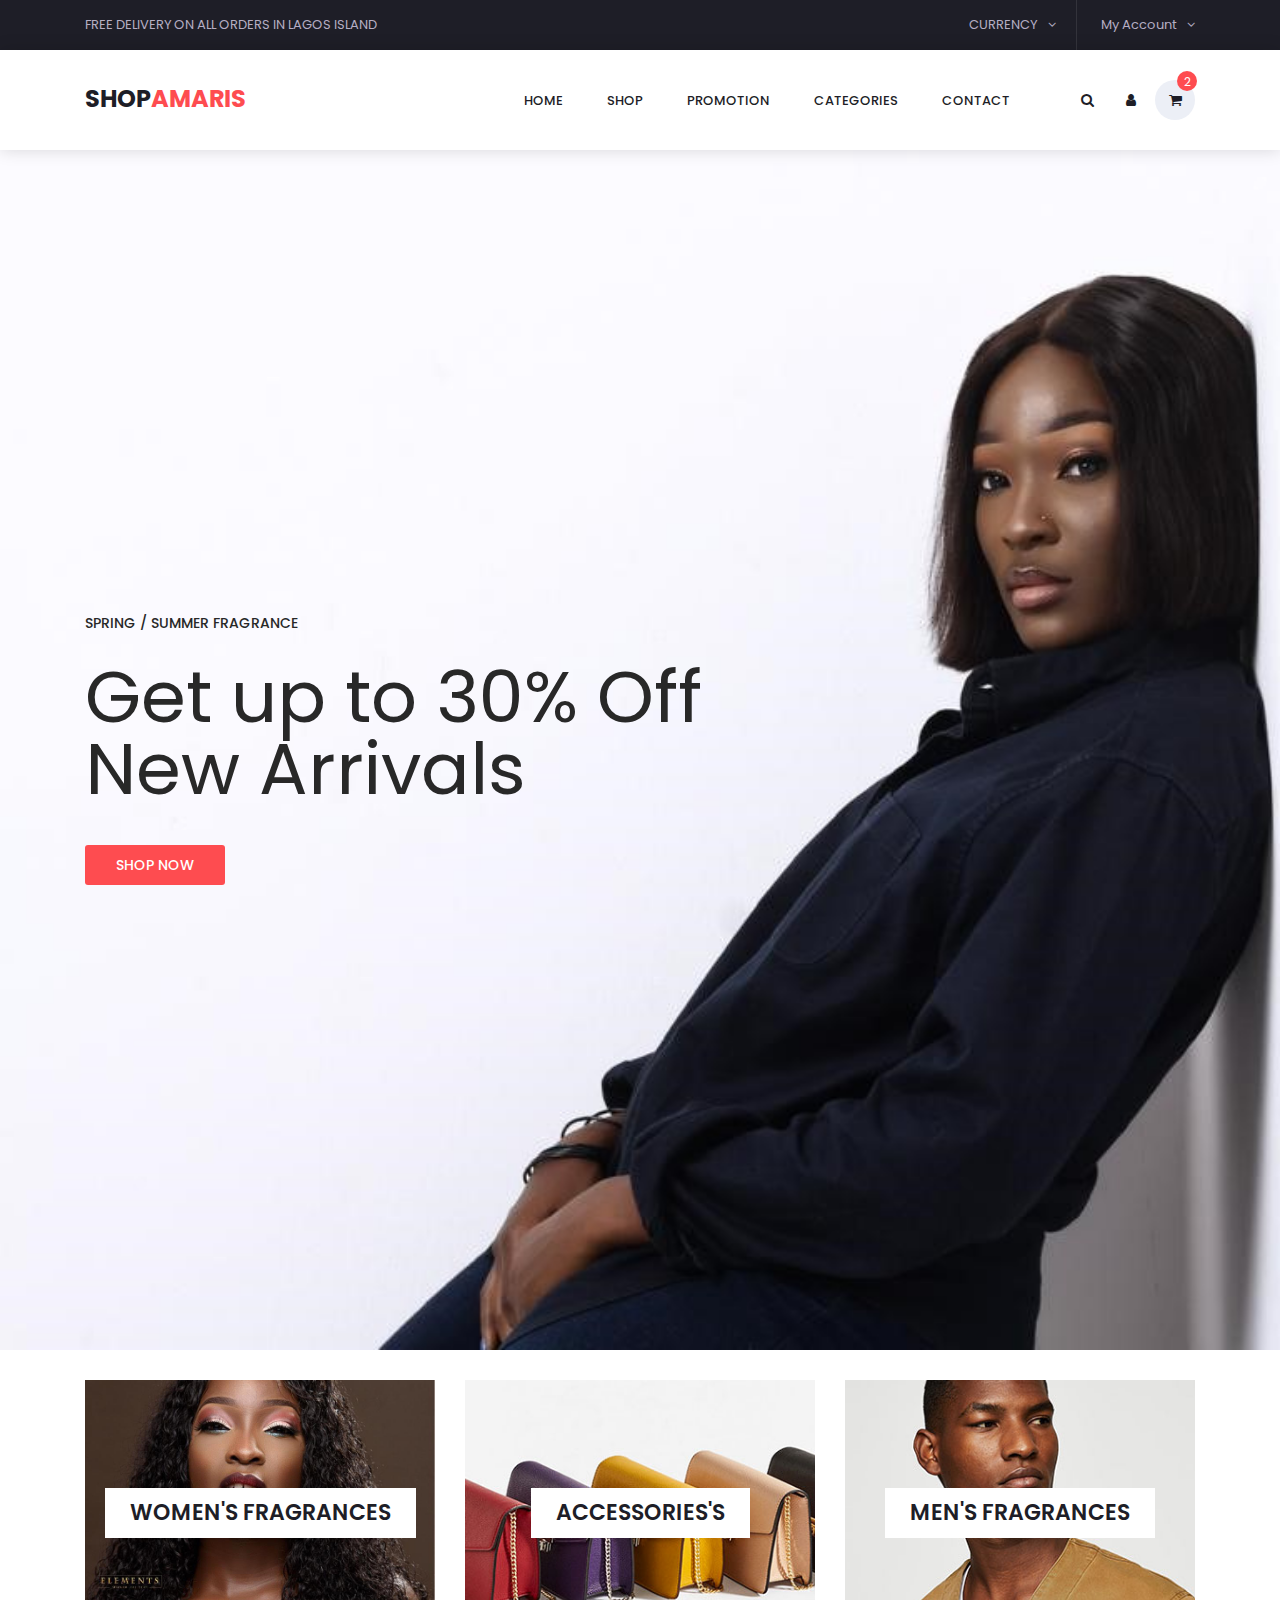
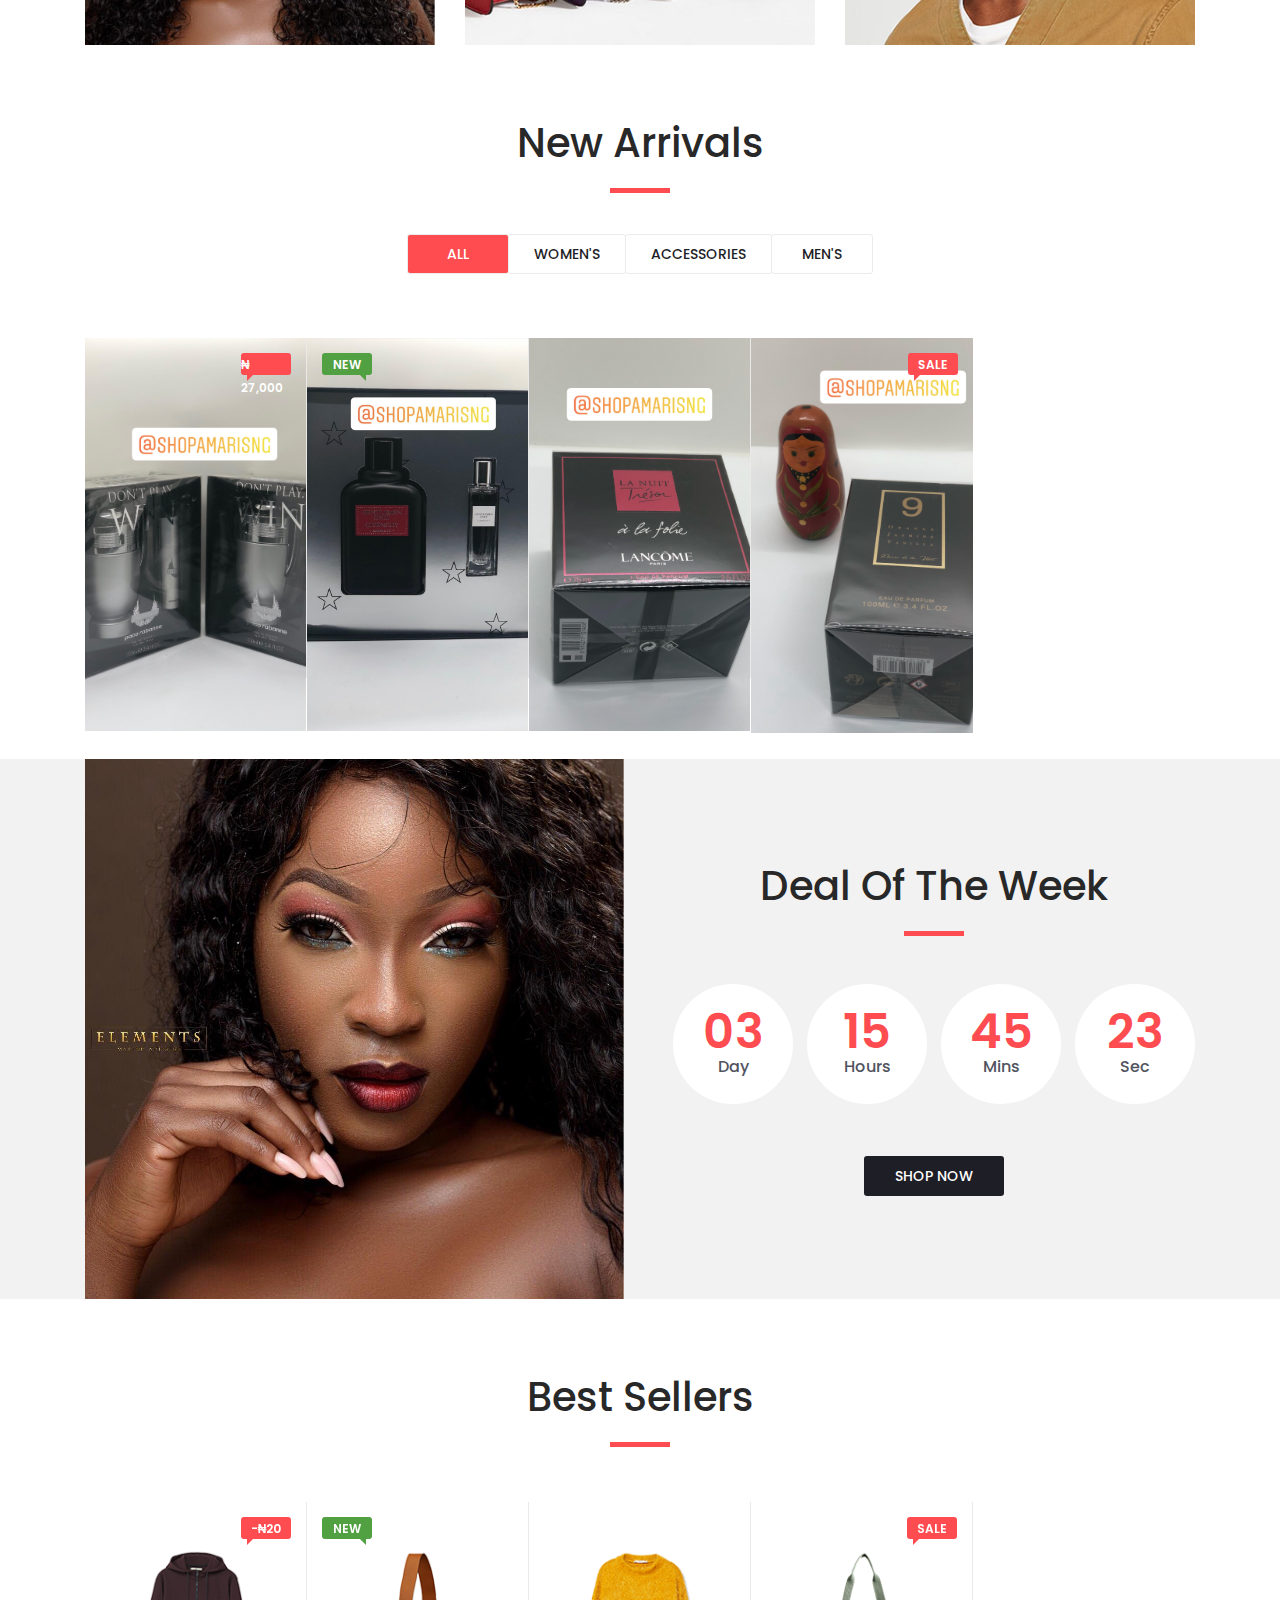
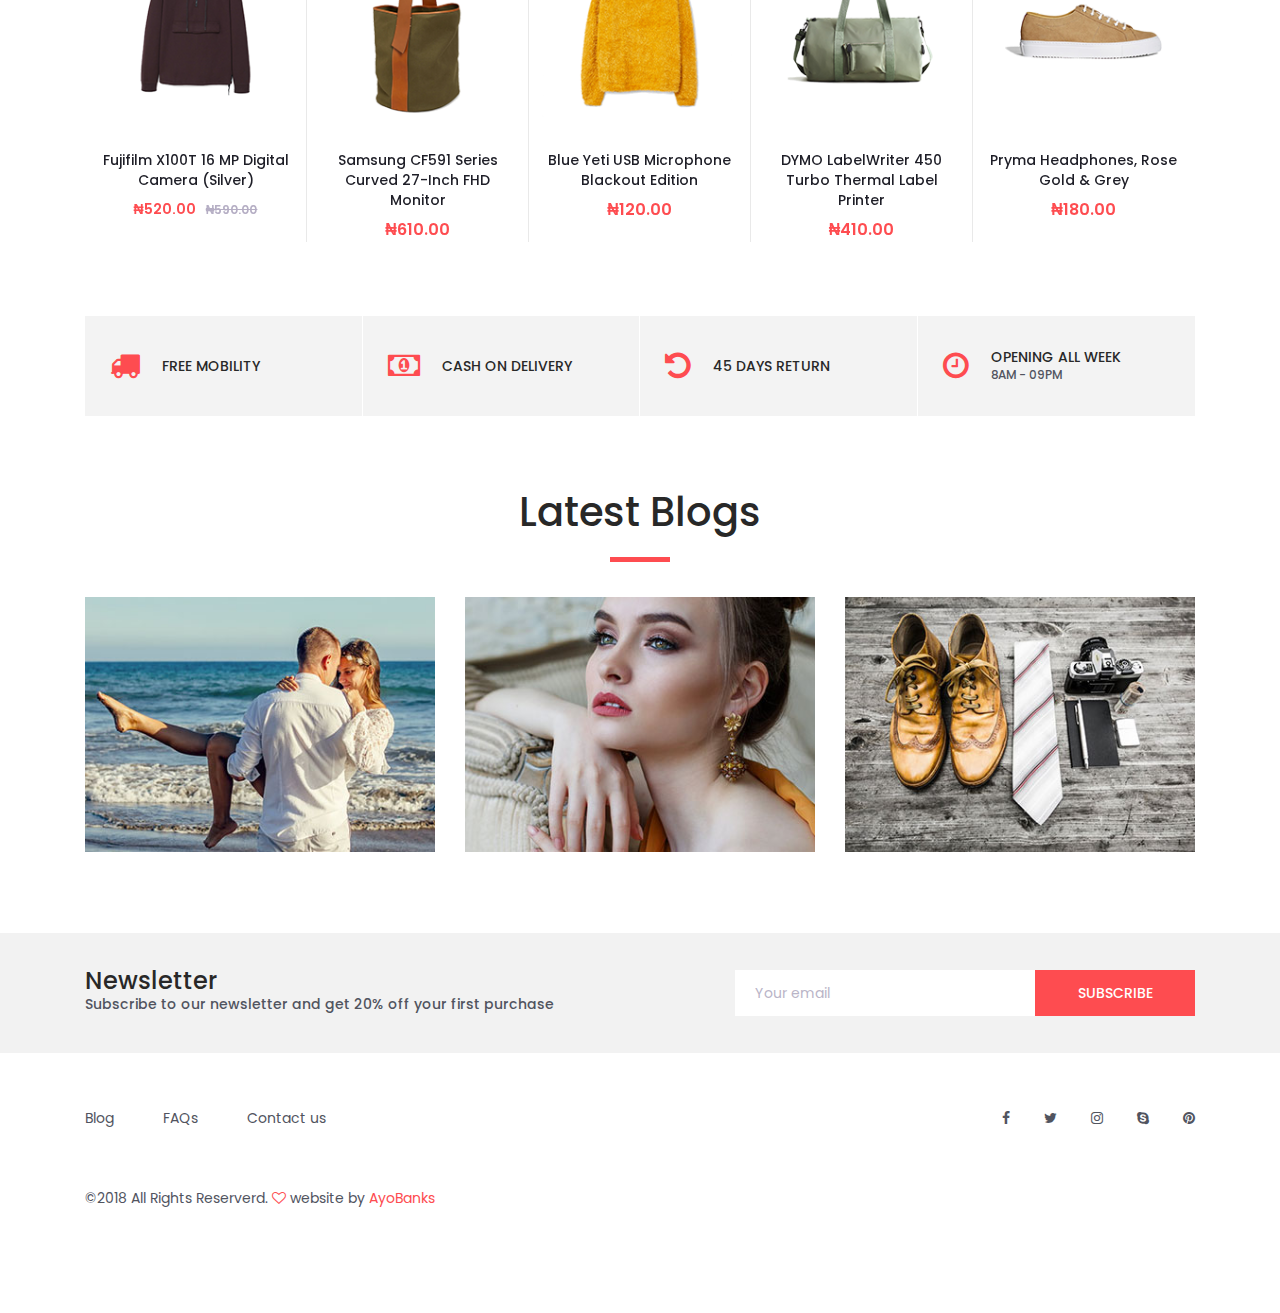
==== commit bae0f47e: "Update index.html" ====
--- a/site/index.html
+++ b/site/index.html
@@ -167,7 +167,7 @@
 
         <!-- Slider -->
 
-        <div class="main_slider" style="background-image:url(images/titi11.jpg)>
+        <div class="main_slider" style="background-image:url(images/titi11.jpg)">
             <div class="container fill_height">
                 <div class="row align-items-center fill_height">
                     <div class="col">
